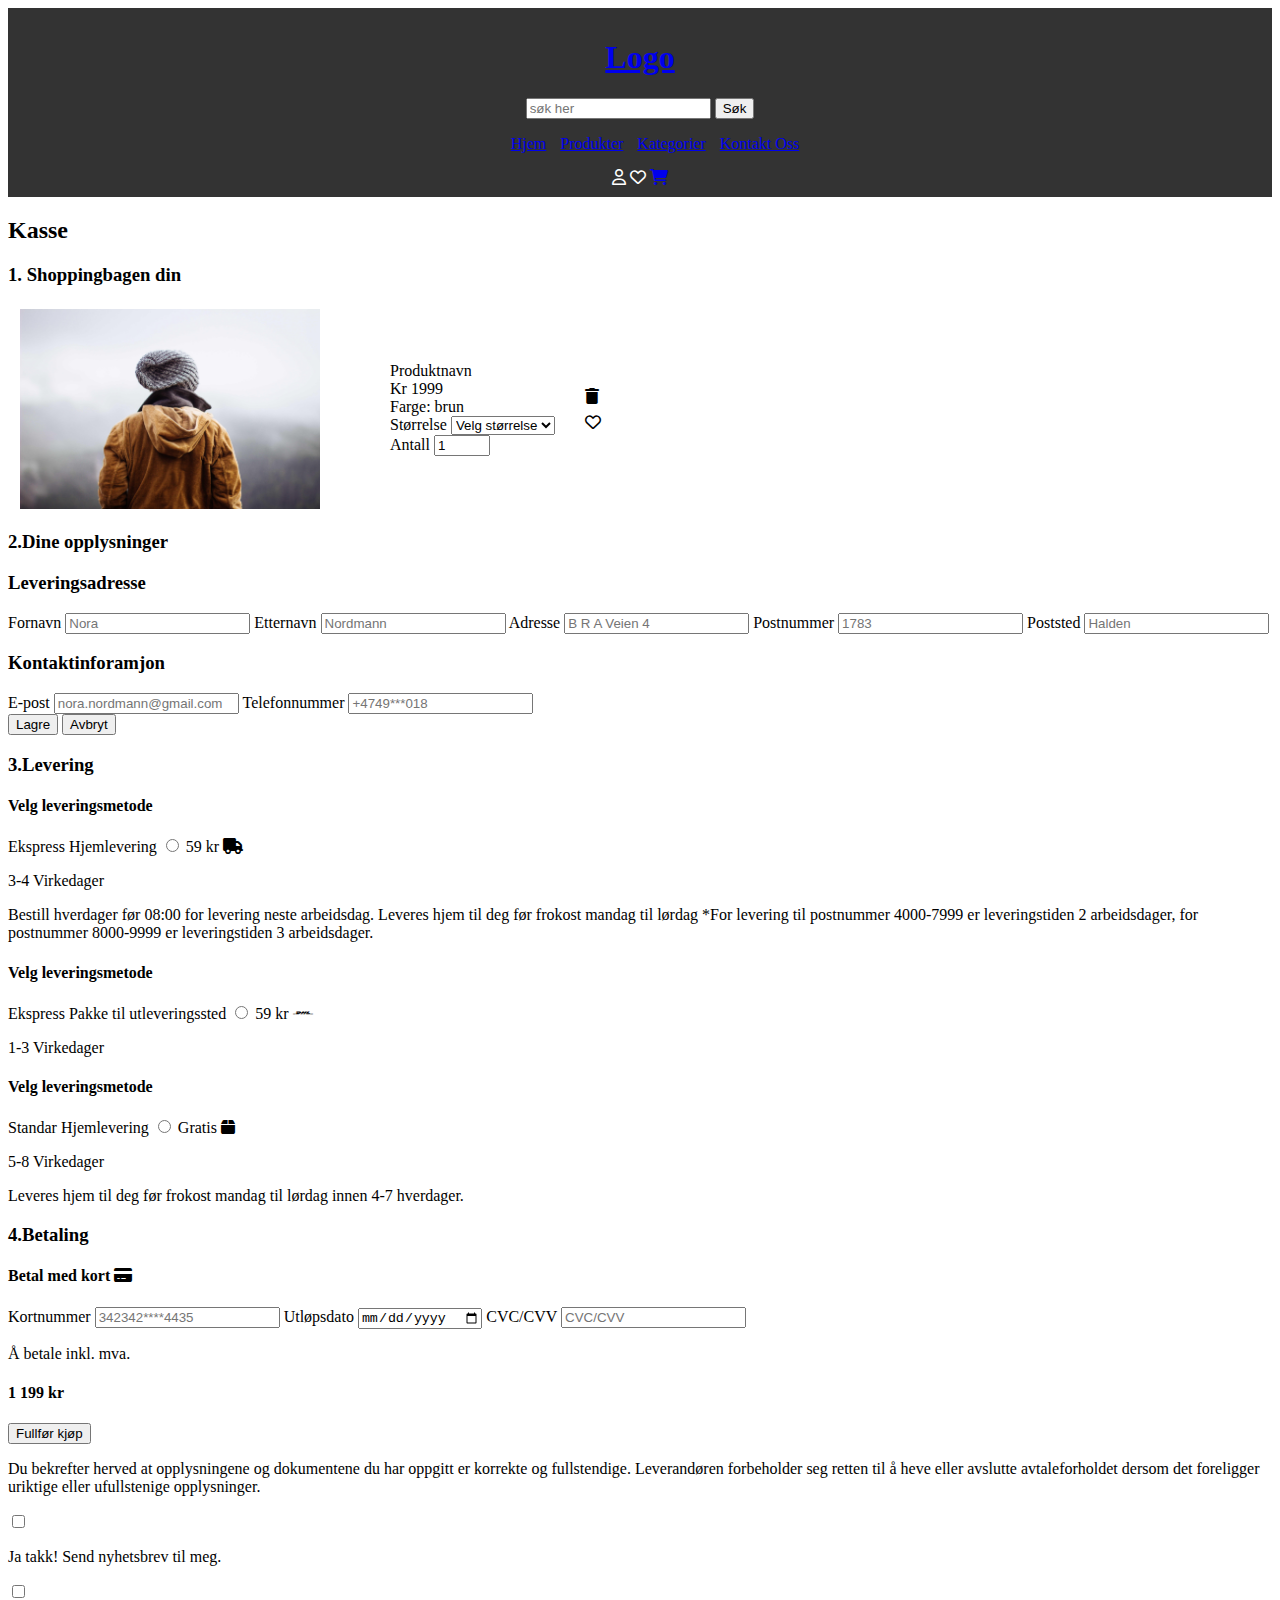
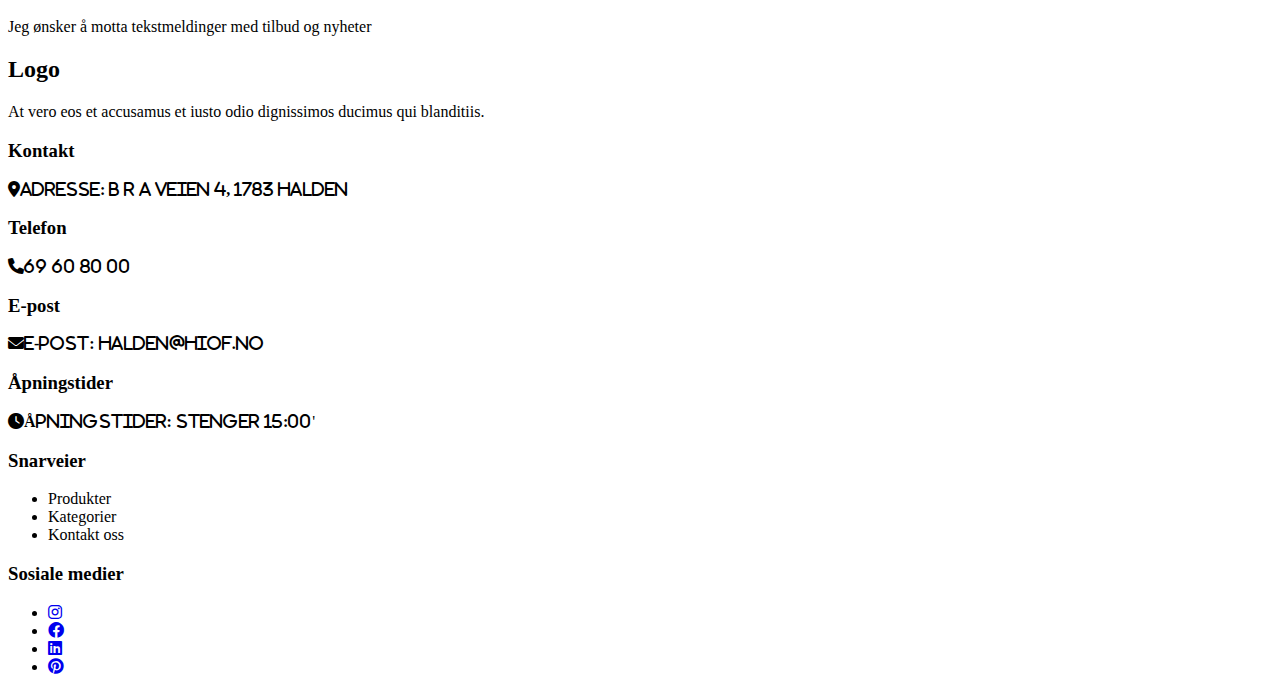
==== Prosjekteksamen Web H24/checkout.html @ cebbfd54 "Validert" ====
<!DOCTYPE html>
<html lang="nb">
    <head>
        <meta charset="UTF-8">
        <meta name="viewport" content="width=device-width, initial-scale=1.0">
        <link rel="stylesheet" href="https://cdnjs.cloudflare.com/ajax/libs/font-awesome/6.0.0-beta3/css/all.min.css">
        <link rel="stylesheet" href="css/style.css">
        <title>Kasseside</title>
    </head>
    <body>
        <header id="global-header">
            <a href="index.html"><h1>Logo</h1></a>
            <input type="search" placeholder="søk her" id="search">
            <input type="submit" value="Søk">
            <nav>
                <ul>
                    <li><a href="index.html">Hjem</a></li>
                    <li><a href="index.html#pop-prod">Produkter</a></li> 
                    <li><a href="index.html#pop-prod">Kategorier</a></li>
                    <li><a href="#footer-area">Kontakt Oss</a>
                </ul>
            </nav>
            <i class="fa-regular fa-user"></i>
            <i class="fa-regular fa-heart"></i>
            <a href="checkout.html"><i class="fa-solid fa-cart-shopping"></i></a>
        </header>
        <main>
                <h2>Kasse</h2>
                
                <section id="shopb">
                    <h3>1. Shoppingbagen din</h3>
                    <table id="kasse-tab">
                        <tr class="flex-row">
                            <td><img src="bilder/Produktside/Produkt.jpg" alt="Bildet av en person som står ute med jakke og lue"></td>
                            <td>
                                <ul>
                                    <li>Produktnavn</li>
                                    <li>Kr 1999</li>
                                    <li>Farge: brun</li>
                                    <li>
                                        <label for="size">Størrelse</label>
                                        <select name="size" id="size" required>
                                            <option value="" disabled selected>Velg størrelse</option>
                                            <option value="small">Small</option>
                                            <option value="medium">Medium</option>
                                            <option value="large">Large</option>
                                        </select>
                                    </li>
                                    <li>
                                        <label for="quantity">Antall</label>
                                        <input type="number" id="quantity" min="1" max="10" value="1">
                                    </li>
                                </ul>
                            <td>
                                <i class="fa-solid fa-trash"></i>
                                <i class="fa-regular fa-heart"></i>
                            </td>
                        </tr>
                    </table>
                </section>

                <section id="personopp">
                    <h3>2.Dine opplysninger</h3>
                    <form onsubmit="handleSubmit(event)">
                            <article>
                                <h3>Leveringsadresse</h3>
                                    <label for="fname">Fornavn</label>
                                        <input type="text" placeholder="Nora" id="fname" name="fname" required>

                                    <label for="lname">Etternavn</label>
                                        <input type="text" placeholder="Nordmann" id="lname" name="lname" required>

                                    <label for="Adresse">Adresse</label>
                                        <input type="text" placeholder="B R A Veien 4" id="Adresse" name="Adresse" required>

                                    <label for="postnummer">Postnummer</label>
                                        <input type="number" placeholder="1783" id="postnummer" name="postnummer" min="1" required>

                                    <label for="poststed">Poststed</label>
                                        <input type="text" placeholder="Halden" id="poststed" name="poststed" required>
                            </article>

                            <article>
                                    <h3>Kontaktinforamjon</h3>
                                    <label for="email">E-post</label>
                                        <input type="email" placeholder="nora.nordmann@gmail.com" id="email" name="email" required>
                                    <label for="tlf">Telefonnummer</label>
                                        <input type="tel" placeholder="+4749***018" id="tlf" name="tlf" required>
                            </article>
                                <button type="submit">Lagre</button>
                                <button type="reset">Avbryt</button>
                    </form>
                </section>


                <section id="levering">
                <form onsubmit="handleSubmit(event)">
                            <h3>3.Levering</h3>
                            <article>
                                <h4>Velg leveringsmetode</h4>
                                <label for="transport1">Ekspress Hjemlevering</label>
                                    <input type="radio" id="transport1" name="transport" value="valg1" required> 59 kr <i class="fa-solid fa-truck"></i>
                                    <p>3-4 Virkedager</p>
                                    <p>Bestill hverdager før 08:00 for levering neste arbeidsdag. Leveres hjem til deg før frokost mandag til lørdag
                                        *For levering til postnummer 4000-7999 er leveringstiden 2 arbeidsdager, 
                                        for postnummer 8000-9999 er leveringstiden 3 arbeidsdager.
                                    </p>
                            </article>

                            <article>
                                <h4>Velg leveringsmetode</h4>
                                <label for="transport2">Ekspress Pakke til utleveringssted</label>
                                    <input type="radio" id="transport2" name="transport" value="valg2" required> 59 kr <i class="fa-brands fa-dhl"></i>
                                    <p>1-3 Virkedager</p>
                            </article>

                             <article>
                                <h4>Velg leveringsmetode</h4>
                                <label for="transport3">Standar Hjemlevering</label>
                                    <input type="radio" id="transport3" name="transport" value="valg3" required> Gratis <i class="fa-solid fa-box"></i>
                                    <p>5-8 Virkedager</p>
                                    <p>Leveres hjem til deg før frokost mandag til lørdag innen 4-7 hverdager.</p>
                             </article>
                </form>
                </section>

                <section id="betaling">
                <form onsubmit="handleSubmit(event)">
                        <h3>4.Betaling</h3>
                    <article>
                        <h4>Betal med kort <i class="fa-solid fa-credit-card"></i></h4>
                        
                                <label for="kortnummer">Kortnummer</label>
                                    <input type="number" placeholder="342342****4435" id="kortnummer" name="kortnummer" min="1" required>

                                <label for="utlopsdato">Utløpsdato</label>
                                    <input type="date" id="utlopsdato" name="utlopsdato" required >

                                <label for="cvv">CVC/CVV</label>
                                    <input type="number" placeholder="CVC/CVV" id="cvv" name="cvv" required>
                    </article>
                    <p>Å betale inkl. mva.</p>
                    <h4>1 199 kr</h4>
                    <button type="submit" value="Send">Fullfør kjøp</button>
                        <p>Du bekrefter herved at opplysningene og dokumentene du har oppgitt er korrekte og fullstendige.
                            Leverandøren forbeholder seg retten til å heve eller avslutte avtaleforholdet dersom det foreligger
                            uriktige eller ufullstenige opplysninger.
                        </p>
                        <label for="boks"></label>
                            <input type="checkbox" id="boks" name="boks"> <p>Ja takk! Send nyhetsbrev til meg.</p>
                            
                        <label for="boks2"></label>
                          <input type="checkbox" id="boks2" name="boks2"> <p>Jeg ønsker å motta tekstmeldinger med tilbud og nyheter</p>
                </form>
                </section>
        </main>
    <footer id="footer-area">
        <section>
            <h2>Logo</h2>
            <p>At vero eos et accusamus et iusto odio dignissimos ducimus qui blanditiis.</p> 
        </section>
        <section>
            <h3>Kontakt</h3>
            <i class="fa-solid fa-location-dot">Adresse: B R A Veien 4, 1783 Halden</i>
            <h3>Telefon</h3>
            <i class="fa-solid fa-phone">69 60 80 00</i>
            <h3>E-post</h3>
            <i class="fa-solid fa-envelope">E-post: halden@hiof.no</i>
            <h3>Åpningstider</h3>
            <i class="fa-solid fa-clock">Åpningstider: Stenger 15:00</i>'
        </section>
        <section>
            <h3>Snarveier</h3>
             <ul>
                <li>Produkter</li>
                <li>Kategorier</li>
                <li>Kontakt oss</li>
            </ul>
        </section>
        <section>
            <h3>Sosiale medier</h3>
             <ul>
                <li><a href="https://www.instagram.com/"><i class="fa-brands fa-instagram"></i></a></li>
                <li><a href="https://www.facebook.com/"><i class="fa-brands fa-facebook"></i></a></li>
                <li><a href="https://www.lindkedin.com/"><i class="fa-brands fa-linkedin"></i></a></li>
                <li><a href="https://www.pininterest.com/"><i class="fa-brands fa-pinterest"></i></a></li>
             </ul>
        </section>
    </footer>
    <script>
        function handleSubmit(event) {
            event.preventDefault(); // Forhindre standard innsending av skjemaet
            location.reload(); // Refresh siden
        // Brukte Ki for å få hjelp til å lage en funksjon i JS som refreshet siden etter submit.
        // Fikk også koden for <form onsubmit="handleSubmit(event)"> fra Ki.
        // prompt1 "Jeg ønsker at knappen bare refresher siden og ikke noe annet. Svar kun med tekst (ikke kode)"
        // prompt2 "Kunne du vist denne javascripten og ikke noe annet"
        }
    </script>
</body>
</html>
---- Prosjekteksamen Web H24/css/style.css ----
/* Header */

#global-header{
    background-color: #333;
    color: white;
    padding: 10px;
    text-align: center;
    margin-bottom: 20px;

}
#global-header li{
    display: inline;
    margin-right: 10px;
}







/* Seksjon 1 Hovedside */
#banner img{
    width: 50%;
    height: 50%;

}


/* Seksjon 2 Hovedside */
#pop-prod img{
    width: 15%;
    height: 15%;
}



/* Seksjon 3 Hovedside */
#pop-kat img{
    width: 15%;
    height: 15%;
}


/* Seksjon 4 Hovedside */
#anmeld img{
    width: 5%;
    height: 5%;

}




.rating{
    list-style: none;
    padding: 0;
    display: flex;
}
.rating li{
    margin-right: 5px;
}




/* Produktside */

/* Brødsmulesti */
#breadcrumbs ul{
    list-style: none;
    padding: 0;
    display: flex;
}
#breadcrumbs li{
    margin-right: 5px;
}


/* Seksjon 1 produktside */
#produkt-info img{
    width: 15%;
    height: 15%;
}
#produkt-info #mainimg {
    width: 25%;
    height: 25%;
}


/* Seksjon 2 produktside */
#lignende-prod img{
    width: 15%;
    height: 15%;
}




/* Checkoutside */
img{
    width: 15%;
    height: 15%;
}


/* Kasse tabell */
#kassse-tab {
    border-collapse: collapse;
    width: 100%;
    border: none;
}
#kasse-tab td li{
    list-style: none;
}
#kasse-tab img{
    width: 300px;
    height: 200px;
}
.flex-row{
    display: flex;
    align-items: center;
}
.flex-row td{
    margin-right: 10px;
    display: flex;
    flex-wrap: wrap;
    flex-direction: column;
    padding: 2px 10px 2px 10px;
    gap: 10px;
}
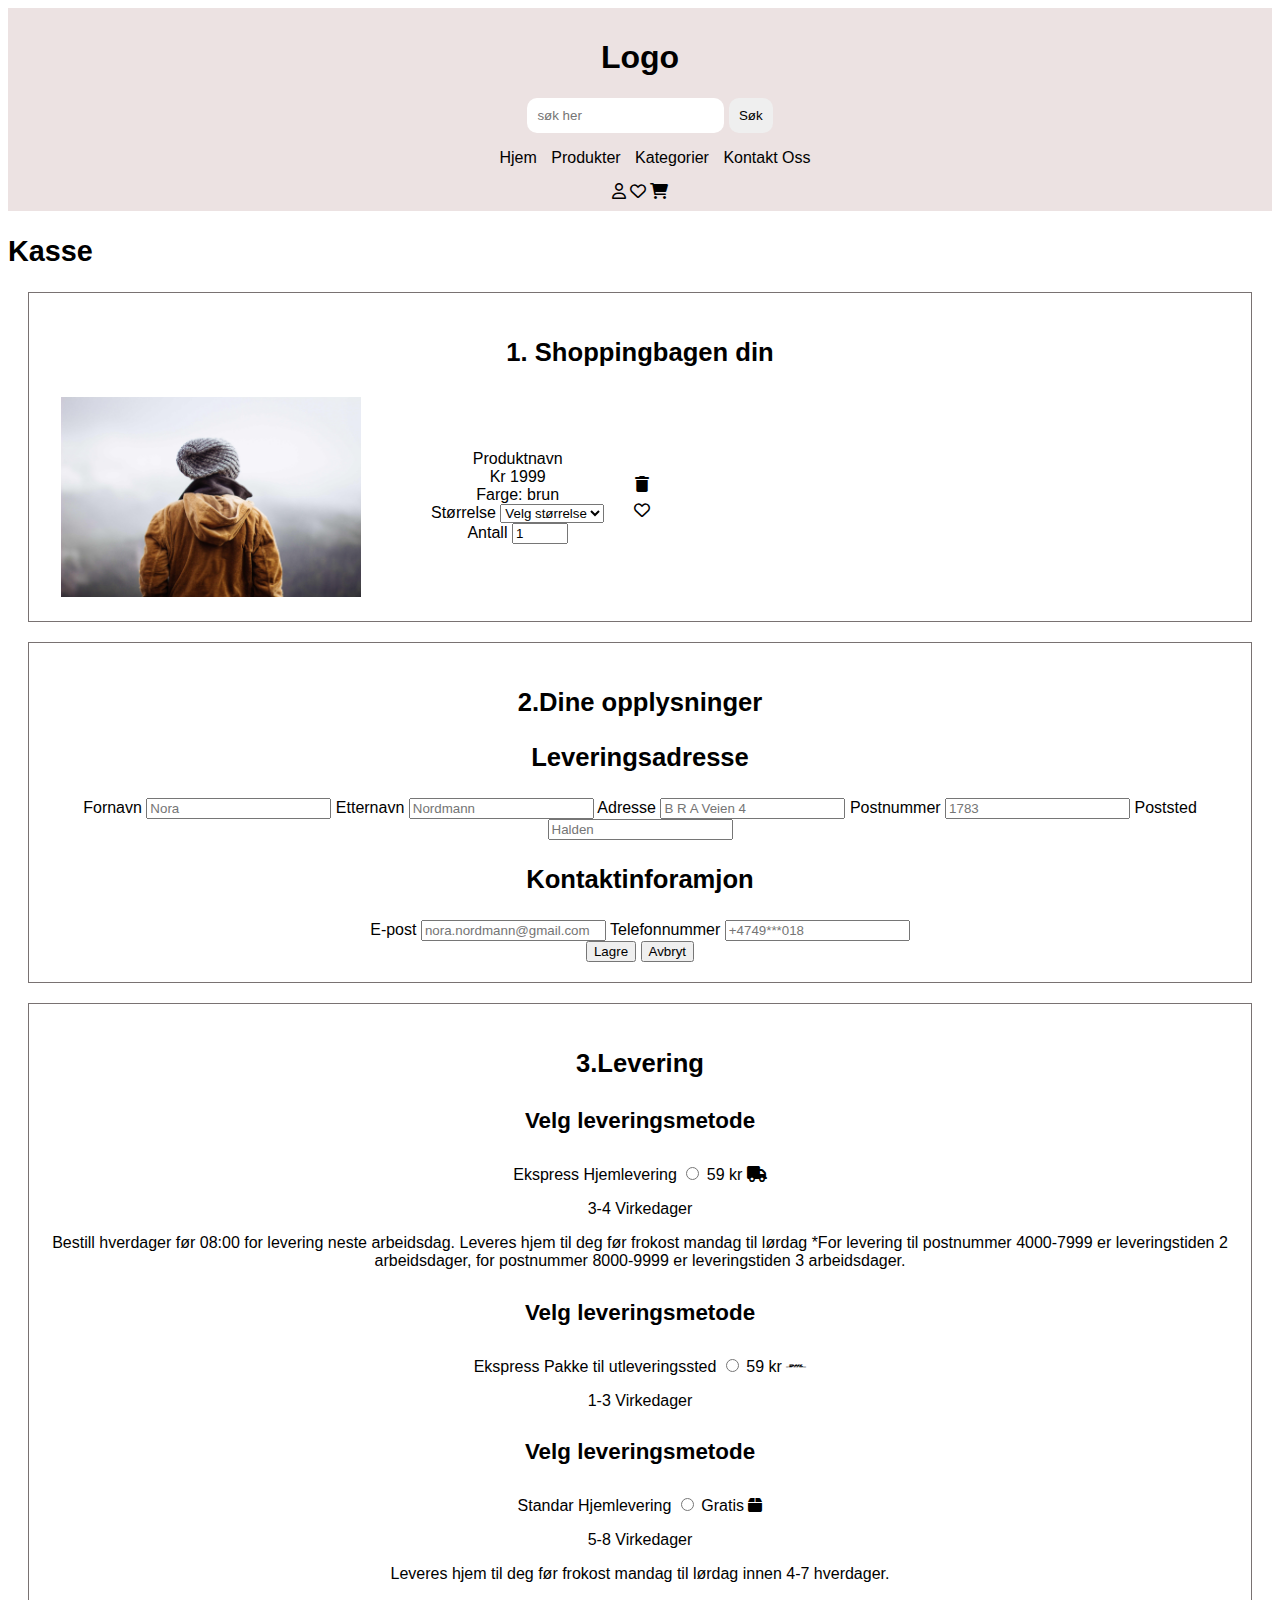
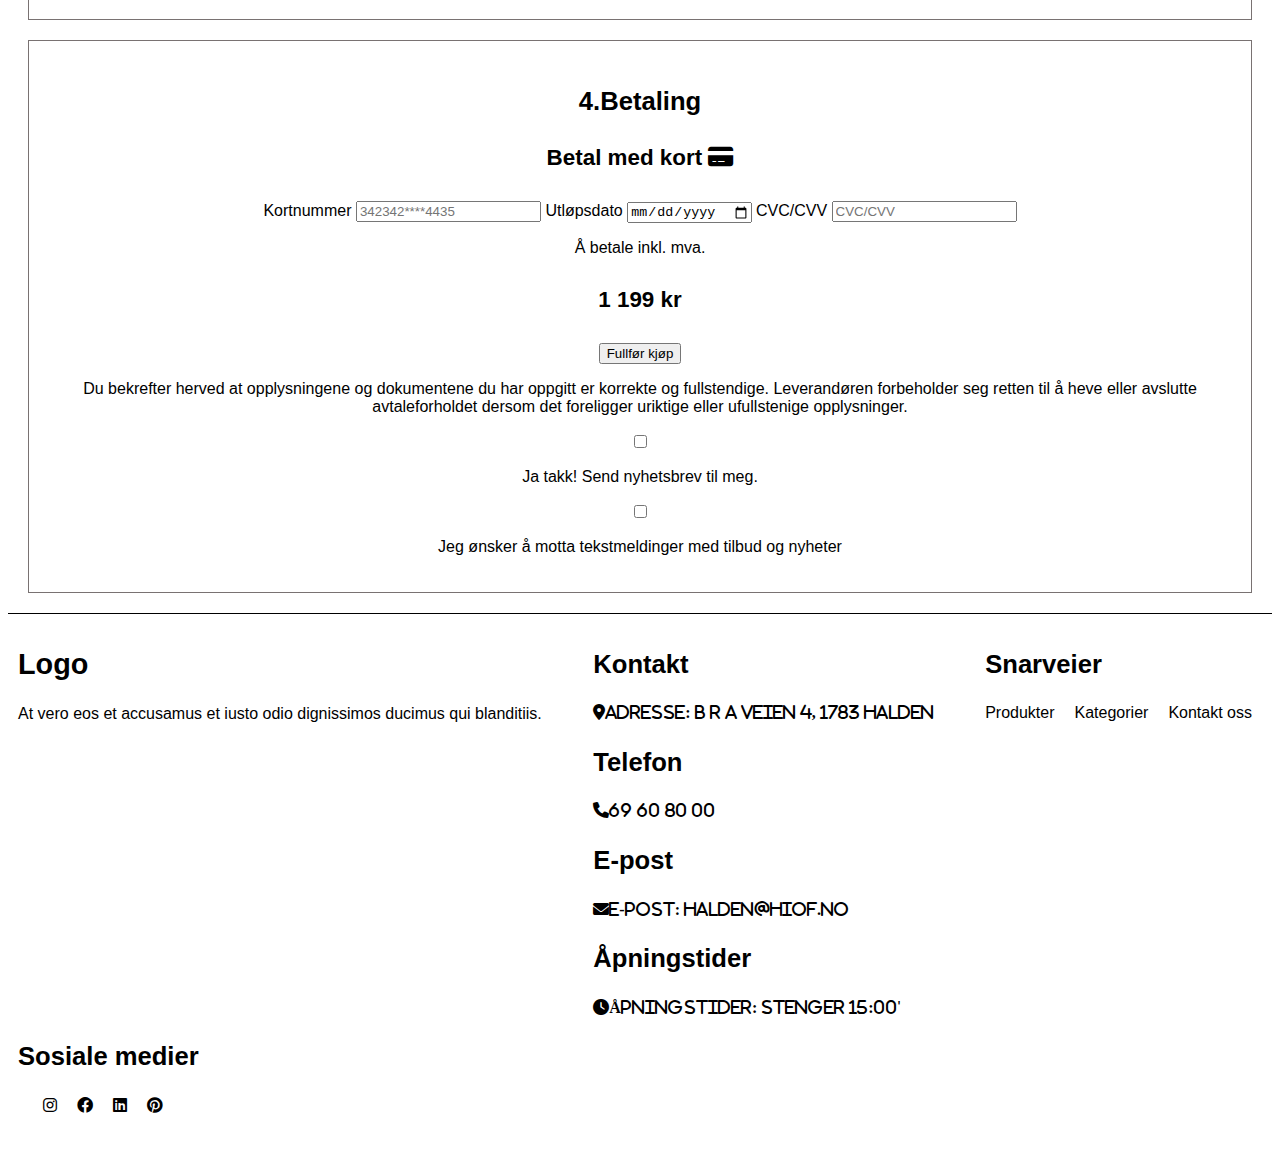
==== commit e0297e83: "CSS 1" ====
--- a/Prosjekteksamen Web H24/checkout.html
+++ b/Prosjekteksamen Web H24/checkout.html
@@ -31,7 +31,8 @@
                     <h3>1. Shoppingbagen din</h3>
                     <table id="kasse-tab">
                         <tr class="flex-row">
-                            <td><img src="bilder/Produktside/Produkt.jpg" alt="Bildet av en person som står ute med jakke og lue"></td>
+                            <td><img src="bilder/Produkt_side/Produkt.jpg" alt="Bildet av en person som står ute med jakke og lue"></td>
+                            <!-- Bildet fra https://fastly.picsum.photos/id/669/4869/3456.jpg?hmac=g-4rQWsPdHoLi5g6ahHlvjKubSQzR-D9m7-WtblbmyM -->
                             <td>
                                 <ul>
                                     <li>Produktnavn</li>
@@ -154,7 +155,7 @@
                 </form>
                 </section>
         </main>
-    <footer id="footer-area">
+    <footer id="global-footer">
         <section>
             <h2>Logo</h2>
             <p>At vero eos et accusamus et iusto odio dignissimos ducimus qui blanditiis.</p> 
--- a/Prosjekteksamen Web H24/css/style.css
+++ b/Prosjekteksamen Web H24/css/style.css
@@ -1,25 +1,180 @@
+
+*{
+    box-sizing: border-box;
+}
+
+
+h1{
+    font-size: 2rem;
+ }
+h2{
+    font-size: 1.8rem;
+    font-weight: bolder;
+ }
+h3{
+    font-size:1.6rem;
+ }
+h4{
+    font-size:1.4rem;
+ }
+p, a{font-size:1rem;}
+
+h2, h3, h4{
+    color: #000000;
+    font-family: Arial, Helvetica, sans-serif;
+}
+
+
 /* Header */
 
 #global-header{
-    background-color: #333;
-    color: white;
+    background-color: #ece2e2;
+    color: #fff;
     padding: 10px;
     text-align: center;
     margin-bottom: 20px;
-
+    font-family: Arial, Helvetica, sans-serif;
+
+}
+#global-header input{
+    padding: 10px;
+    border: none;
+    cursor: pointer;
+    border-radius: 10px;
+    position: relative;
+    display: inline-block;
+    left: 10px;
+}
+#global-header button{
+    padding: 10px;
+    border: none;
+    cursor: pointer;
+    border-radius: 0 10px 10px 0;
+    position: absolute;
+    background-color: #fff;
+
+}
+
+#global-header a{
+    color: #000000;
+    text-decoration: none;
+    
+}
+#global-header a:hover{
+    color: #000000;
+    text-decoration: underline;
+
+}
+#global-header i{
+    color: #000000
 }
 #global-header li{
     display: inline;
     margin-right: 10px;
 }
 
-
-
-
-
+/*  Footer */
+
+
+#global-footer{
+    background-color: #fff;
+    border-top: #000000 1px solid;
+    color: rgb(0, 0, 0);
+    padding: 10px;
+    margin-bottom: 20px;
+    font-family: Arial, Helvetica, sans-serif;
+    display: flex;
+    flex-wrap: wrap;
+    justify-content:space-between;
+    max-width: 100%;
+}
+#footerhead{
+    width: 100%;
+}
+#global-footer ul{
+    gap: 10px;
+    display: flex;
+    flex-wrap: wrap;
+    justify-content: center;
+
+}
+
+
+/* #global-footer i{
+    font-family: Arial, Helvetica, sans-serif;
+} */
+#global-footer a{
+    color: #000000;
+    text-decoration: none;
+    
+}
+#global-footer a:hover{
+    color: #000000;
+    text-decoration: underline;
+
+}
+#global-footer ul{
+    list-style: none;
+    padding: 0;
+}
+#global-footer li{
+    display: inline;
+    margin-right: 10px;
+}
+
+
+
+/* Div på hovedinnhold i index */
+
+/* #container-index{
+    display: grid;
+    grid-template-columns: 1fr 1fr 1fr;
+    grid-template-rows: 1fr 2fr 1fr;
+    gap: 10px;
+    grid-template-areas:
+    "banner banner banner"
+    "pop-prod pop-kat anmeld"
+    "footer footer footer";
+    margin: 20px;
+} */
+
+/* main{
+    display: flex;
+    flex-wrap: wrap;
+    flex-direction: column;
+    justify-content: center;
+    align-items: center;
+
+} */
+main section{
+    margin: 20px;
+    padding: 20px;
+    border: 1px solid #797272;
+    align-items:center;
+    text-align: center;
+    font-family: Arial, Helvetica, sans-serif;
+}
 
 
 /* Seksjon 1 Hovedside */
+
+#banner{
+    background-color: #9e9090;
+}
+#banner a{
+    color: #000000;
+    text-decoration: none;
+    background-color: #ffffff;
+    padding: 10px;
+    border-radius: 10px;  
+    margin-top: 20px;
+    font-weight: bold;
+
+}
+#banner a:hover{
+    color: #ffffff;
+    background-color: #000000;
+}
 #banner img{
     width: 50%;
     height: 50%;
@@ -27,26 +182,130 @@
 }
 
 
+
+
 /* Seksjon 2 Hovedside */
+
+#pop-prod{
+    display: flex;
+    flex-wrap: wrap;
+    justify-content: center;
+    gap: 10px;
+}
+
+#pop-prod .prod-card{
+    margin-top: 10px;
+}
+
 #pop-prod img{
     width: 15%;
     height: 15%;
 }
-
-
+#pop-prod a{
+    color: #000000;
+    text-decoration: none;
+    background-color: #ffffff;
+    padding: 0.5rem;
+    border-radius: 10px;  
+    margin-top: 20px;
+    font-weight: bold;
+    border: #000000 1px solid;
+    
+}
+#pop-prod a:hover{
+    color: #ffffff;
+    background-color: #000000;
+}
 
 /* Seksjon 3 Hovedside */
+
+#pop-kat h5{
+    width: 100%;
+    font-size: 1.2rem;
+}
+
 #pop-kat img{
-    width: 15%;
-    height: 15%;
-}
+    width: 100%;
+    height: 100%;
+    max-width: 400px;
+    max-height: 400px;
+    border: #000000 1px solid;
+    border-radius: 10px;
+}
+#pop-kat{
+    display: flex;
+    flex-wrap: wrap;
+    justify-content: center;
+    gap: 10px;
+    width: 100%;
+    height: auto;
+}
+
+.pop-kat-pic{
+    position: relative;
+    display: inline-block;
+}
+.pop-kat-pic h4{
+    position: absolute;
+    color: #fff;
+    border-radius: 5px;
+    top:-34px;
+    left: 0;
+    width: 100%;
+    height: 100%;
+    display: flex;
+    flex-wrap: wrap;
+    justify-content: center;
+    align-items: center;
+    text-align: center;
+}
+
+
+
 
 
 /* Seksjon 4 Hovedside */
+#anmeld{
+    display: flex;
+    flex-wrap: wrap;
+    justify-content: center;
+    gap: 10px;
+    width: 100%;
+}
+#anmeld h2{
+    width: 100%;
+    text-align: left;
+}
+
+.review-card{
+    display: flex;
+    flex-wrap: wrap;
+    justify-content: center;
+    border: #000000 1px solid;
+    border-radius: 10px;
+    max-width: 400px;
+    max-height: 350px;
+    min-width: 400x;
+    min-height: 350px;
+    gap: 1rem;
+    margin: 10px;
+    padding: 10px;
+}
+
 #anmeld img{
-    width: 5%;
-    height: 5%;
-
+    min-width: 50px;
+    max-width: 150px;
+    max-height: 150px;
+    min-height: 75px;
+    height: 75px;
+    border-radius: 50%;
+}
+#anmeld ul{
+    list-style: none;
+    padding: 0;
+    display: flex;
+    flex-wrap: wrap;
+    justify-content: center;
 }
 
 
@@ -55,7 +314,6 @@
 .rating{
     list-style: none;
     padding: 0;
-    display: flex;
 }
 .rating li{
     margin-right: 5px;
@@ -70,7 +328,7 @@
 #breadcrumbs ul{
     list-style: none;
     padding: 0;
-    display: flex;
+
 }
 #breadcrumbs li{
     margin-right: 5px;
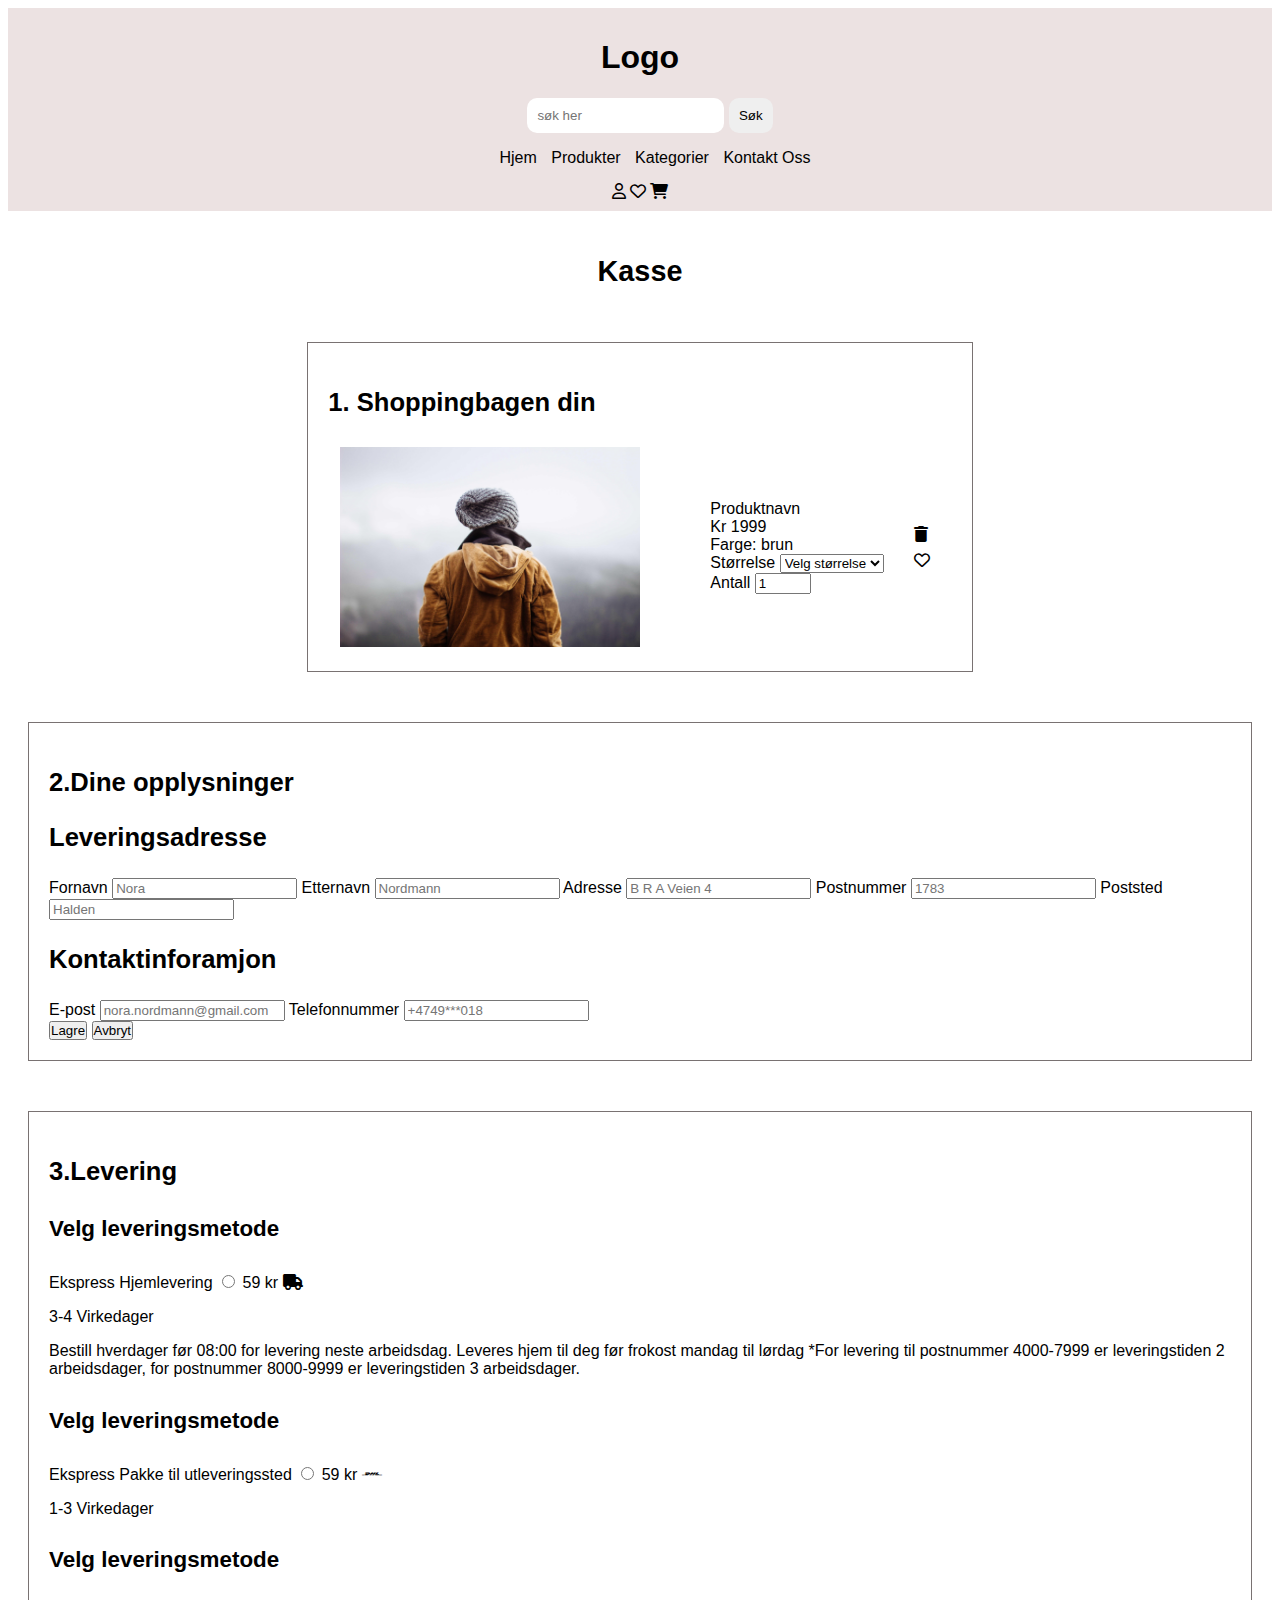
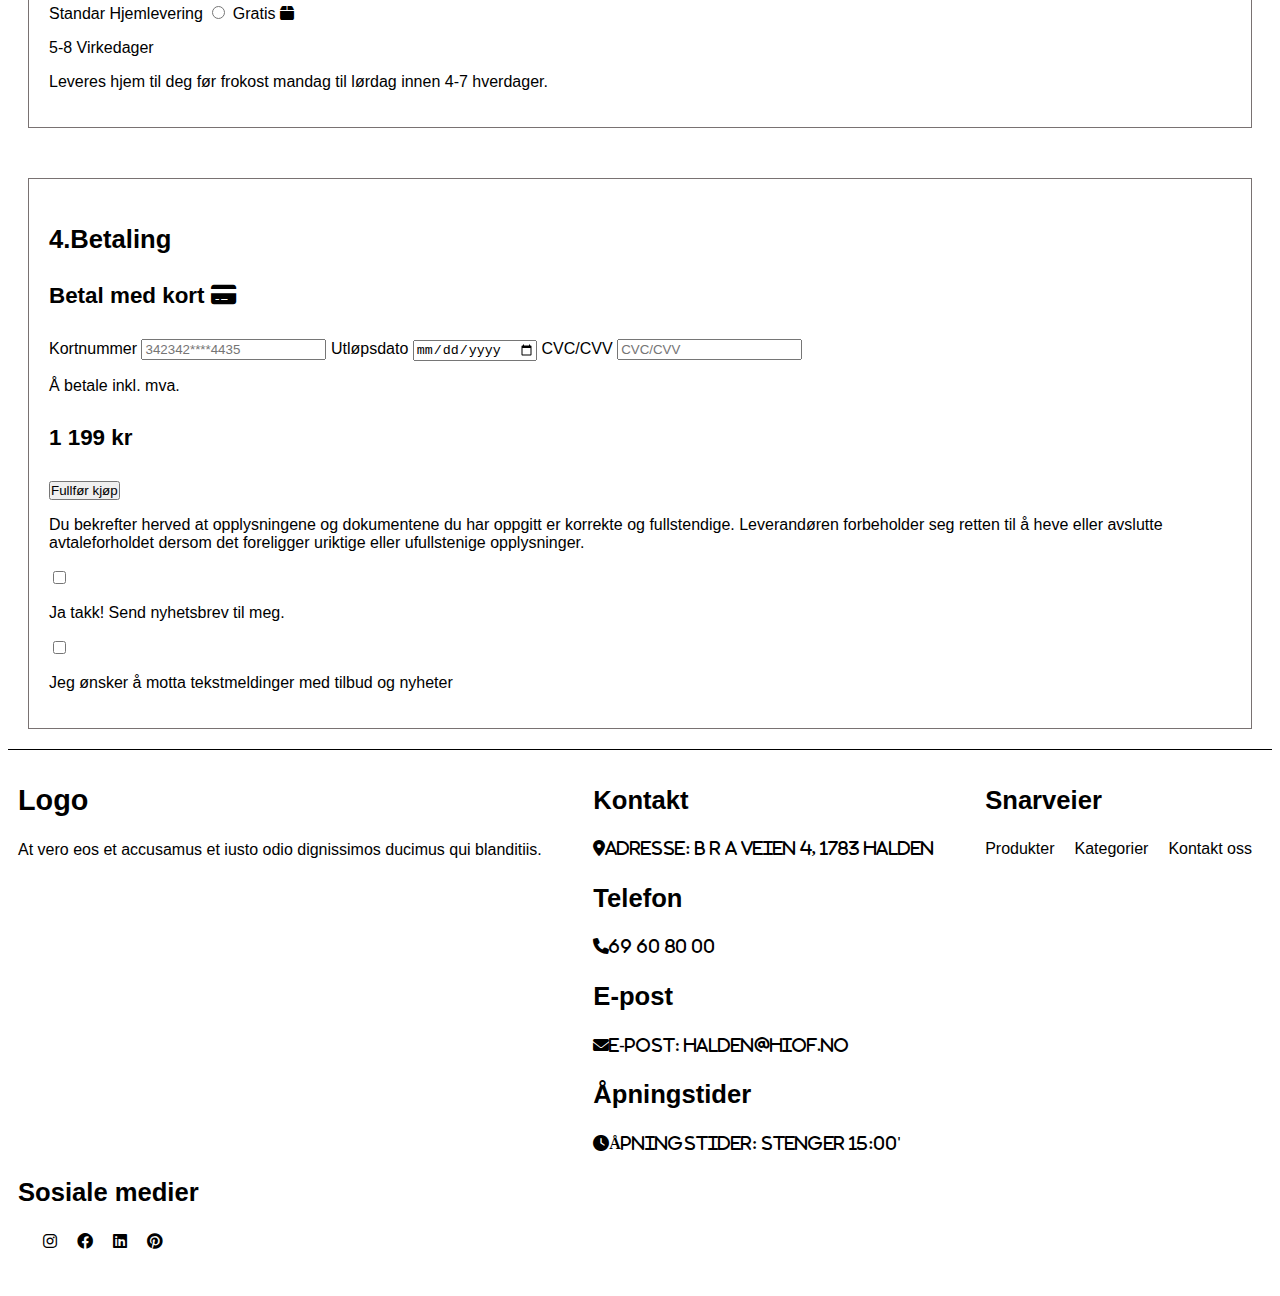
==== commit de636ac4: "Mini-hood 1" ====
--- a/Prosjekteksamen Web H24/checkout.html
+++ b/Prosjekteksamen Web H24/checkout.html
@@ -17,14 +17,14 @@
                     <li><a href="index.html">Hjem</a></li>
                     <li><a href="index.html#pop-prod">Produkter</a></li> 
                     <li><a href="index.html#pop-prod">Kategorier</a></li>
-                    <li><a href="#footer-area">Kontakt Oss</a>
+                    <li><a href="#global-footer">Kontakt Oss</a>
                 </ul>
             </nav>
             <i class="fa-regular fa-user"></i>
             <i class="fa-regular fa-heart"></i>
             <a href="checkout.html"><i class="fa-solid fa-cart-shopping"></i></a>
         </header>
-        <main>
+        <main id="main-checkout">
                 <h2>Kasse</h2>
                 
                 <section id="shopb">
--- a/Prosjekteksamen Web H24/css/style.css
+++ b/Prosjekteksamen Web H24/css/style.css
@@ -126,17 +126,9 @@
 
 /* Div på hovedinnhold i index */
 
-/* #container-index{
-    display: grid;
-    grid-template-columns: 1fr 1fr 1fr;
-    grid-template-rows: 1fr 2fr 1fr;
-    gap: 10px;
-    grid-template-areas:
-    "banner banner banner"
-    "pop-prod pop-kat anmeld"
-    "footer footer footer";
-    margin: 20px;
-} */
+#container-index{
+    text-align: center;
+} 
 
 /* main{
     display: flex;
@@ -151,8 +143,11 @@
     padding: 20px;
     border: 1px solid #797272;
     align-items:center;
-    text-align: center;
     font-family: Arial, Helvetica, sans-serif;
+}
+main section button{
+    padding: 0px;
+    margin: 0px;
 }
 
 
@@ -189,8 +184,55 @@
 #pop-prod{
     display: flex;
     flex-wrap: wrap;
-    justify-content: center;
-    gap: 10px;
+    justify-content: space-between;
+    gap: 1rem;
+}
+
+/* <div> for å samle innholdet */
+#centercont{
+    display: flex;
+    flex-wrap: wrap;
+    justify-content: space-evenly;
+    width: 100%;
+}
+#centercont h2{
+    width: 100%;
+    text-align: center;
+}
+#centercont p{
+    width: 100%;
+    text-align: center;
+}
+
+.prod-card{
+    border-radius: 10px;
+    max-width: 300px;
+    min-width: 200px;
+    display: flex;
+    flex-wrap: wrap;
+    justify-content: space-between;
+}
+.rating{
+    list-style: none;
+    padding: 0;
+    font-weight: 500;
+}
+.prod-card ul{
+    list-style: none;
+    display: flex;
+    flex-wrap: wrap;
+    font-weight: bold
+}
+.prod-card p{
+    width: 35%;
+    text-align: end;
+    align-self: center;
+}
+.prod-card img{
+    width: 100%;
+    max-width: 400px;
+text-align: center;    
+border-radius: 10px;
 }
 
 #pop-prod .prod-card{
@@ -198,8 +240,8 @@
 }
 
 #pop-prod img{
-    width: 15%;
-    height: 15%;
+    width: 100%;
+    max-width: 400px;
 }
 #pop-prod a{
     color: #000000;
@@ -280,15 +322,10 @@
 .review-card{
     display: flex;
     flex-wrap: wrap;
-    justify-content: center;
+    justify-content: left;
     border: #000000 1px solid;
     border-radius: 10px;
-    max-width: 400px;
-    max-height: 350px;
-    min-width: 400x;
-    min-height: 350px;
-    gap: 1rem;
-    margin: 10px;
+    max-width: 300px;
     padding: 10px;
 }
 
@@ -298,6 +335,7 @@
     max-height: 150px;
     min-height: 75px;
     height: 75px;
+    width: 100%;
     border-radius: 50%;
 }
 #anmeld ul{
@@ -305,7 +343,7 @@
     padding: 0;
     display: flex;
     flex-wrap: wrap;
-    justify-content: center;
+    justify-content: space-between;
 }
 
 
@@ -326,6 +364,9 @@
 
 /* Brødsmulesti */
 #breadcrumbs ul{
+    display: flex;
+    flex-wrap: wrap;
+    justify-content: left;
     list-style: none;
     padding: 0;
 
@@ -336,15 +377,26 @@
 
 
 /* Seksjon 1 produktside */
+#produkt-info{
+    display: flex;
+    flex-wrap: wrap;
+    gap: 10px;
+    width: 100%;
+}
 #produkt-info img{
-    width: 15%;
-    height: 15%;
-}
-#produkt-info #mainimg {
     width: 25%;
     height: 25%;
 }
-
+#produkt-info #mainimg {
+    width: 35%;
+    height: 35%;
+}
+#picturegroup{
+    display: flex;
+    flex-wrap: wrap;
+    justify-content: left ;
+    gap: 10px;
+}
 
 /* Seksjon 2 produktside */
 #lignende-prod img{
@@ -356,6 +408,16 @@
 
 
 /* Checkoutside */
+#main-checkout{
+    display: flex;
+    flex-wrap: wrap;
+    justify-content: center;
+    gap: 10px;
+}
+#main-checkout h2{
+    width: 100%;
+    text-align: center;
+}
 img{
     width: 15%;
     height: 15%;
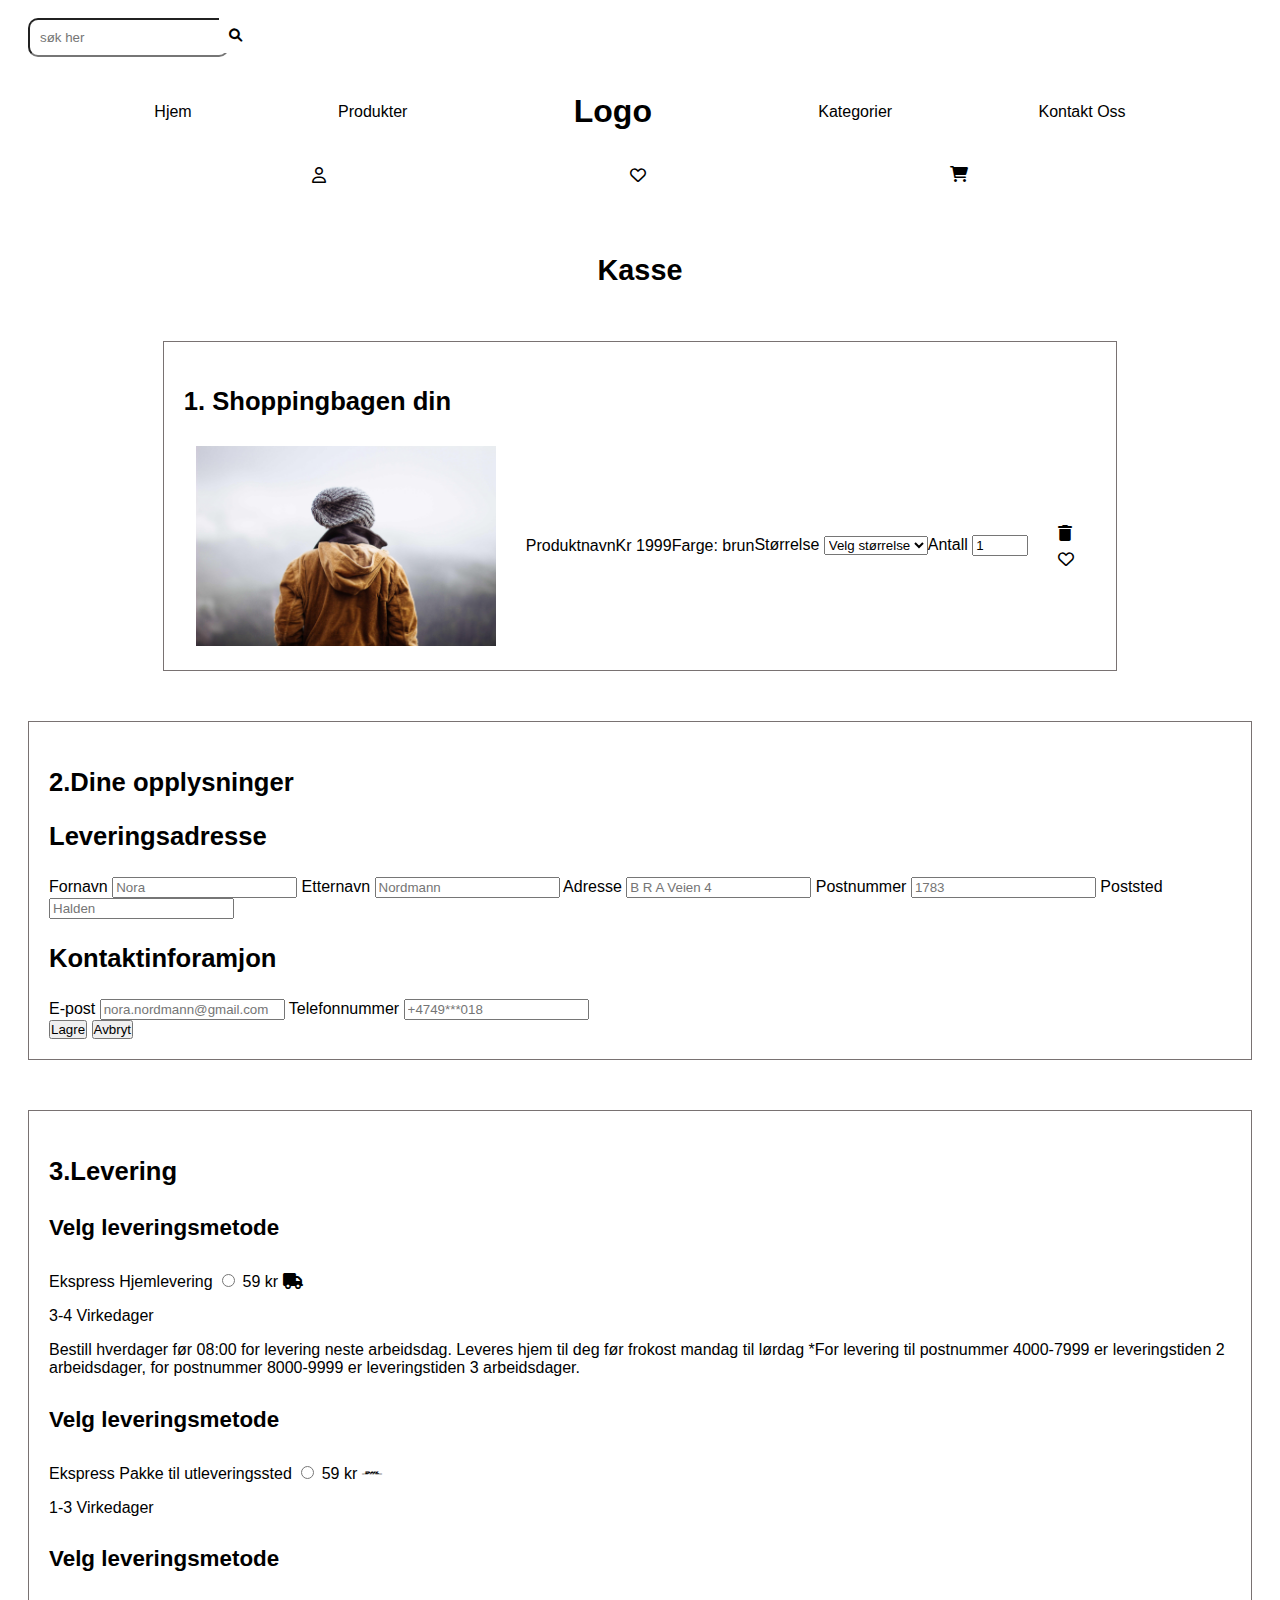
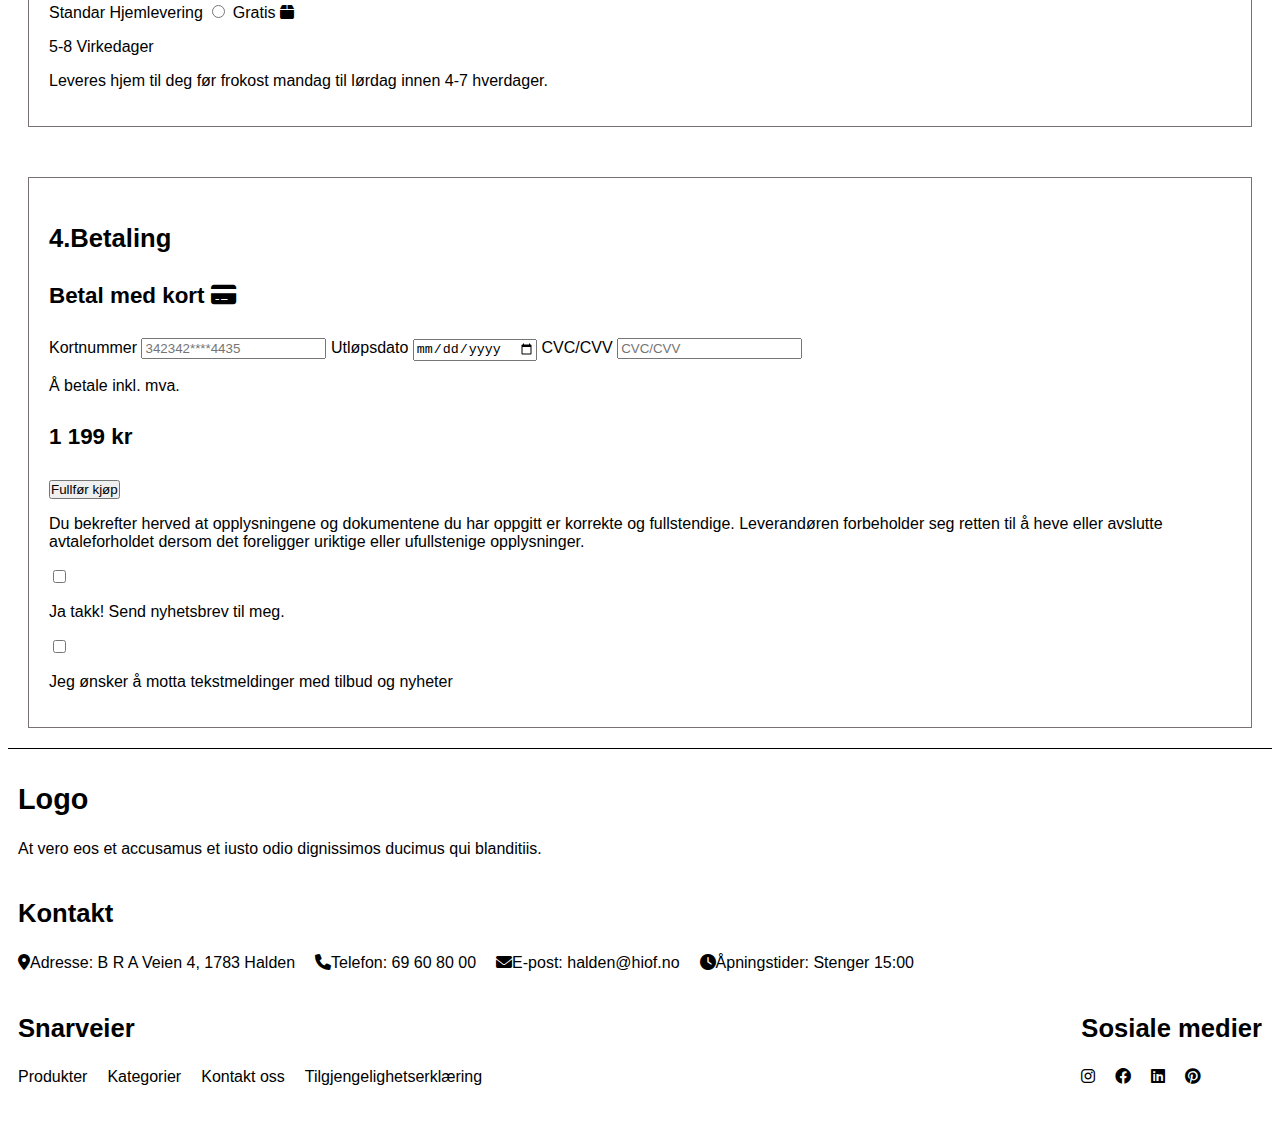
==== commit bb263ed9: "Endringer for tom s10" ====
--- a/Prosjekteksamen Web H24/checkout.html
+++ b/Prosjekteksamen Web H24/checkout.html
@@ -7,22 +7,32 @@
         <link rel="stylesheet" href="css/style.css">
         <title>Kasseside</title>
     </head>
+    <div id="grid-container">
+        <!-- Bruker div her for å gruppere og sentrere alt av innhold i sida-->
+        <!-- Spesielt da for å gjøre et skille mellom  -->
     <body>
         <header id="global-header">
-            <a href="index.html"><h1>Logo</h1></a>
-            <input type="search" placeholder="søk her" id="search">
-            <input type="submit" value="Søk">
+            <div id="searchbar">
+                <!-- Tar i bruk en div for å holde søkebaren bundet da den består av 2 deler  -->
+                <input type="search" placeholder="søk her" id="search">
+                <button type="submit"><i class="fa-solid fa-magnifying-glass"></i></button>
+            </div>
             <nav>
                 <ul>
                     <li><a href="index.html">Hjem</a></li>
-                    <li><a href="index.html#pop-prod">Produkter</a></li> 
-                    <li><a href="index.html#pop-prod">Kategorier</a></li>
-                    <li><a href="#global-footer">Kontakt Oss</a>
+                    <li><a href="#pop-prod">Produkter</a></li> 
+                    <li><a href="index.html"><h1 id="logo">Logo</h1></a></li>
+                    <li><a href="#pop-kat">Kategorier</a></li>
+                    <li><a href="#global-footer">Kontakt Oss</a></li>
                 </ul>
             </nav>
-            <i class="fa-regular fa-user"></i>
-            <i class="fa-regular fa-heart"></i>
-            <a href="checkout.html"><i class="fa-solid fa-cart-shopping"></i></a>
+            <nav>
+                <ul>
+                    <li><i class="fa-regular fa-user"></i></li>
+                    <li><i class="fa-regular fa-heart"></i></li>
+                    <li><a href="checkout.html"><i class="fa-solid fa-cart-shopping"></i></a></li>
+                </ul>
+            </nav>
         </header>
         <main id="main-checkout">
                 <h2>Kasse</h2>
@@ -155,39 +165,41 @@
                 </form>
                 </section>
         </main>
-    <footer id="global-footer">
-        <section>
-            <h2>Logo</h2>
-            <p>At vero eos et accusamus et iusto odio dignissimos ducimus qui blanditiis.</p> 
-        </section>
-        <section>
-            <h3>Kontakt</h3>
-            <i class="fa-solid fa-location-dot">Adresse: B R A Veien 4, 1783 Halden</i>
-            <h3>Telefon</h3>
-            <i class="fa-solid fa-phone">69 60 80 00</i>
-            <h3>E-post</h3>
-            <i class="fa-solid fa-envelope">E-post: halden@hiof.no</i>
-            <h3>Åpningstider</h3>
-            <i class="fa-solid fa-clock">Åpningstider: Stenger 15:00</i>'
-        </section>
-        <section>
-            <h3>Snarveier</h3>
-             <ul>
-                <li>Produkter</li>
-                <li>Kategorier</li>
-                <li>Kontakt oss</li>
-            </ul>
-        </section>
-        <section>
-            <h3>Sosiale medier</h3>
-             <ul>
-                <li><a href="https://www.instagram.com/"><i class="fa-brands fa-instagram"></i></a></li>
-                <li><a href="https://www.facebook.com/"><i class="fa-brands fa-facebook"></i></a></li>
-                <li><a href="https://www.lindkedin.com/"><i class="fa-brands fa-linkedin"></i></a></li>
-                <li><a href="https://www.pininterest.com/"><i class="fa-brands fa-pinterest"></i></a></li>
-             </ul>
-        </section>
-    </footer>
+        <footer id="global-footer">
+            <section id="footerhead">
+                    <h2>Logo</h2>
+                    <p>At vero eos et accusamus et iusto odio dignissimos ducimus qui blanditiis.</p> 
+            </section>
+            <section id="kontaktinfo">
+                    <h3>Kontakt</h3>
+                        <ul>
+                            <li><i class="fa-solid fa-location-dot"></i>Adresse: B R A Veien 4, 1783 Halden</li>
+                            <li><i class="fa-solid fa-phone"></i>Telefon: 69 60 80 00</li>
+                            <li><i class="fa-solid fa-envelope"></i>E-post: halden@hiof.no</li>
+                            <li><i class="fa-solid fa-clock"></i>Åpningstider: Stenger 15:00</li>  
+
+                        </ul>
+            </section>
+            <section id="snarvei-list">
+                    <h3>Snarveier</h3>
+                    <ul>
+                        <li><a href="#pop-prod">Produkter</a></li>
+                        <li><a href="#pop-kat">Kategorier</a></li>
+                        <li>Kontakt oss</li>
+                        <li><a href="#"> Tilgjengelighetserklæring</a></li>
+                    </ul>
+            </section>
+            <section>
+                    <h3>Sosiale medier</h3>
+                    <ul>
+                        <li><a href="https://www.instagram.com/"><i class="fa-brands fa-instagram"></i></a></li>
+                        <li><a href="https://www.facebook.com/"><i class="fa-brands fa-facebook"></i></a></li>
+                        <li><a href="https://www.lindkedin.com/"><i class="fa-brands fa-linkedin"></i></a></li>
+                        <li><a href="https://www.pininterest.com/"><i class="fa-brands fa-pinterest"></i></a></li>
+                    </ul>
+
+            </section>
+        </footer>
     <script>
         function handleSubmit(event) {
             event.preventDefault(); // Forhindre standard innsending av skjemaet
@@ -198,5 +210,6 @@
         // prompt2 "Kunne du vist denne javascripten og ikke noe annet"
         }
     </script>
+    </div>
 </body>
 </html>--- a/Prosjekteksamen Web H24/css/style.css
+++ b/Prosjekteksamen Web H24/css/style.css
@@ -4,8 +4,10 @@
 }
 
 
+
 h1{
     font-size: 2rem;
+    margin-right: 30px;
  }
 h2{
     font-size: 1.8rem;
@@ -24,25 +26,143 @@
     font-family: Arial, Helvetica, sans-serif;
 }
 
+/* Grid container */
+
+/* Mobile */
+@media screen and (max-width: 800px){
+    #grid-container{
+        display: grid;
+        grid-template-columns: 1fr;
+        grid-template-rows: auto, auto, auto, auto;
+    }
+    #global-header{
+        text-align: center;
+    }
+    #searchbar{
+        text-align: center;
+        display: flex;
+        flex-wrap: wrap;
+        justify-content: center;
+    }   
+
+        button{
+            margin-left: 175px;
+            margin-top: 2px;
+        }
+    }
+    li{
+        text-align: center;
+        align-self: center;
+    }
+    ul{
+        display: flex;
+        flex-wrap: wrap;
+        justify-content: center;
+        padding: 0;
+        max-width: 100%;
+    }
+    #logo{
+        text-align: center;
+        gap: 10px;
+
+    }
+    h1{
+        margin: 20px;
+    }
+    #fancypics{
+        display: grid;
+        grid-template-columns: 1fr;
+        grid-template-rows: 1fr 1fr;
+        gap: 10px;
+    }
+    #fancypics article{
+        display: grid;
+    }
+    
+
+/* Desktop */
+@media screen and (max-width: 1200px){
+
+    #grid-container{
+        display: grid;
+        max-width: 1200px;
+        grid-template-columns: 0.25fr 3fr 0.25fr; 
+        grid-template-rows: auto, auto, auto, auto;
+    }
+    #global-header{
+        grid-column: 2/3;
+        flex-wrap: wrap;
+        display: flex;
+        flex-direction: row;
+        justify-content: space-between;
+        align-items: center;
+    }
+    #searchbar{
+        text-align: center;
+        display: flex;
+        flex-wrap: wrap;
+        justify-content: center;
+    }   
+
+        button{
+            margin-left: 175px;
+            margin-top: 2px;
+        }
+    main, footer{
+        grid-column: 2/3;
+    }
+    #kontaktinfo{
+        width: 35%;
+    }
+    #global-footer ul{
+            display: flex;
+            flex-wrap: wrap;
+            justify-content: left;
+        }
+    #snarvei-list{
+        display: flex;
+        flex-wrap: wrap;
+        width: 20%;
+    }
+    #fancypics{
+        display: grid;
+        grid-template-columns: 1fr 1fr 1fr;
+        grid-template-rows: 1fr 1fr;
+        gap: 10px;
+    }
+    #fancypics article{
+        display: grid;
+        align-items: end;
+    }
+    #kat3{
+        grid-column: 3/4;
+        grid-row: 1/2;;
+    }
+    /* #kat4{
+        grid-column: 1/3;
+        grid-row: 2/3;
+    } */
+
+}
+
+
+
+
+
 
 /* Header */
 
 #global-header{
-    background-color: #ece2e2;
     color: #fff;
     padding: 10px;
-    text-align: center;
     margin-bottom: 20px;
     font-family: Arial, Helvetica, sans-serif;
 
 }
 #global-header input{
     padding: 10px;
-    border: none;
-    cursor: pointer;
     border-radius: 10px;
     position: relative;
-    display: inline-block;
     left: 10px;
 }
 #global-header button{
@@ -50,9 +170,14 @@
     border: none;
     cursor: pointer;
     border-radius: 0 10px 10px 0;
+    background-color: #fff;
     position: absolute;
-    background-color: #fff;
-
+}
+#global-header ul{
+    gap: 10px;
+    display: flex;
+    flex-wrap: wrap;
+    justify-content: space-evenly;
 }
 
 #global-header a{
@@ -70,7 +195,11 @@
 }
 #global-header li{
     display: inline;
-    margin-right: 10px;
+    text-align: center;
+    align-items: center;
+    display: flex;
+    flex-wrap: 'wrap';
+    justify-content: center;
 }
 
 /*  Footer */
@@ -87,6 +216,7 @@
     flex-wrap: wrap;
     justify-content:space-between;
     max-width: 100%;
+    flex-direction: row;
 }
 #footerhead{
     width: 100%;
@@ -95,10 +225,9 @@
     gap: 10px;
     display: flex;
     flex-wrap: wrap;
-    justify-content: center;
-
-}
-
+    justify-content: left;
+
+}
 
 /* #global-footer i{
     font-family: Arial, Helvetica, sans-serif;
@@ -190,9 +319,10 @@
 
 /* <div> for å samle innholdet */
 #centercont{
-    display: flex;
-    flex-wrap: wrap;
-    justify-content: space-evenly;
+    gap: 10px;
+    display: flex;
+    flex-wrap: wrap;
+    justify-content: center;
     width: 100%;
 }
 #centercont h2{
@@ -207,10 +337,12 @@
 .prod-card{
     border-radius: 10px;
     max-width: 300px;
-    min-width: 200px;
+    min-width: 250px;
     display: flex;
     flex-wrap: wrap;
     justify-content: space-between;
+    margin-left: 1rem;
+    margin-right: 1rem;
 }
 .rating{
     list-style: none;
@@ -222,18 +354,21 @@
     display: flex;
     flex-wrap: wrap;
     font-weight: bold
+}
+.prod-card a{
+    font-size: 1.4rem;
+    text-decoration: none;
+    color: #000000;
+    font-family: Arial, Helvetica, sans-serif;
+    font-weight: bold;
+    text-align: start;
+    align-self: center;
 }
 .prod-card p{
     width: 35%;
     text-align: end;
     align-self: center;
 }
-.prod-card img{
-    width: 100%;
-    max-width: 400px;
-text-align: center;    
-border-radius: 10px;
-}
 
 #pop-prod .prod-card{
     margin-top: 10px;
@@ -242,8 +377,9 @@
 #pop-prod img{
     width: 100%;
     max-width: 400px;
-}
-#pop-prod a{
+    border-radius: 20px;
+}
+#centercont a{
     color: #000000;
     text-decoration: none;
     background-color: #ffffff;
@@ -264,16 +400,17 @@
 #pop-kat h5{
     width: 100%;
     font-size: 1.2rem;
-}
-
-#pop-kat img{
+    text-align: center;
+}
+
+/* #pop-kat img{
     width: 100%;
     height: 100%;
     max-width: 400px;
     max-height: 400px;
     border: #000000 1px solid;
     border-radius: 10px;
-}
+} */
 #pop-kat{
     display: flex;
     flex-wrap: wrap;
@@ -303,6 +440,22 @@
 }
 
 
+#fancypics img{
+    width: 100%;
+    max-width: 900px;
+    border-radius: 20px;
+}
+#kat-img1{
+    max-width: 386px;
+}
+#kat-img4{
+    max-width: 864px;
+}
+#kat-img5{
+    max-width: 300px;
+}
+
+
 
 
 
@@ -325,7 +478,7 @@
     justify-content: left;
     border: #000000 1px solid;
     border-radius: 10px;
-    max-width: 300px;
+    max-width: 289px;
     padding: 10px;
 }
 
@@ -362,17 +515,66 @@
 
 /* Produktside */
 
+
+#grid-container-produktinfo{
+    display: grid;
+    grid-template-columns: 1fr 1fr;
+    grid-template-rows: 1fr;
+    gap: 10px;
+    margin: 20px;
+}
+#grid-container-produktinfo img{
+    width: 650px;
+    max-width: 160px;
+}
+
+#pic1{
+    grid-column: 2/3;
+    grid-row: 1/4;
+    width: 100%;
+    height: 100%;
+    object-fit: cover;
+    padding: 1rem;
+    gap: 10px;
+}
+#pic1 img{
+    min-width: 300px;
+    width: 100%;
+    height: 100%;
+}
+
+#prod-pic{
+    display: grid;
+    grid-template-columns: 1fr 1fr;
+    grid-template-rows: 1fr 1fr 1fr;
+}
+#prod-det h4{
+    border-top: #000000 1px solid;
+}
+#prod-det ul{
+    border-top: #000000 1px solid;
+}
+
 /* Brødsmulesti */
+#main-content{
+    display: flex;
+    flex-wrap: wrap;
+    gap: 10px;
+}
 #breadcrumbs ul{
     display: flex;
     flex-wrap: wrap;
     justify-content: left;
     list-style: none;
     padding: 0;
-
+    font-family: Arial, Helvetica, sans-serif;
 }
 #breadcrumbs li{
     margin-right: 5px;
+}
+#breadcrumbs a{
+    text-decoration: none;
+    color: #000000;
 }
 
 
@@ -387,25 +589,65 @@
     width: 25%;
     height: 25%;
 }
-#produkt-info #mainimg {
-    width: 35%;
-    height: 35%;
-}
-#picturegroup{
-    display: flex;
-    flex-wrap: wrap;
-    justify-content: left ;
-    gap: 10px;
-}
 
 /* Seksjon 2 produktside */
+#prodaside{
+    display: flex;
+    flex-wrap: wrap;
+    justify-content: center;
+    gap: 10px;
+    width: 100%;
+}
+#prodaside a{
+    color: #000000;
+}
+#prodaside ul{
+    list-style: none;
+    padding: 0;
+    display: flex;
+    flex-wrap: wrap;
+    justify-content: left;
+}
+#prodcol{
+    font-weight: bold;
+}
+
+
+
+/* Seksjon 3 produktside */
+#lignende-prod h3{
+    width: 75%;
+}
+#headerlink{
+    width: 24%;
+    text-align: right;
+}
 #lignende-prod img{
-    width: 15%;
-    height: 15%;
-}
-
-
-
+    max-width: 1200px;
+    min-width: 200px;
+    width: 100%;
+    border-radius: 10px;
+}
+#lignende-prod{
+    display: flex;
+    flex-wrap: wrap;
+    justify-content: left;
+    gap: 10px;
+    width: 100%;
+}
+#lignende-prod article{
+    border: #000000 1px solid;
+    border-radius: 10px;
+    max-width: 300px;
+    padding: 10px;
+}
+.prod-card ul{
+    list-style: none;
+    display: flex;
+    flex-wrap: wrap;
+    font-weight: bold
+
+}
 
 /* Checkoutside */
 #main-checkout{
@@ -418,10 +660,7 @@
     width: 100%;
     text-align: center;
 }
-img{
-    width: 15%;
-    height: 15%;
-}
+
 
 
 /* Kasse tabell */
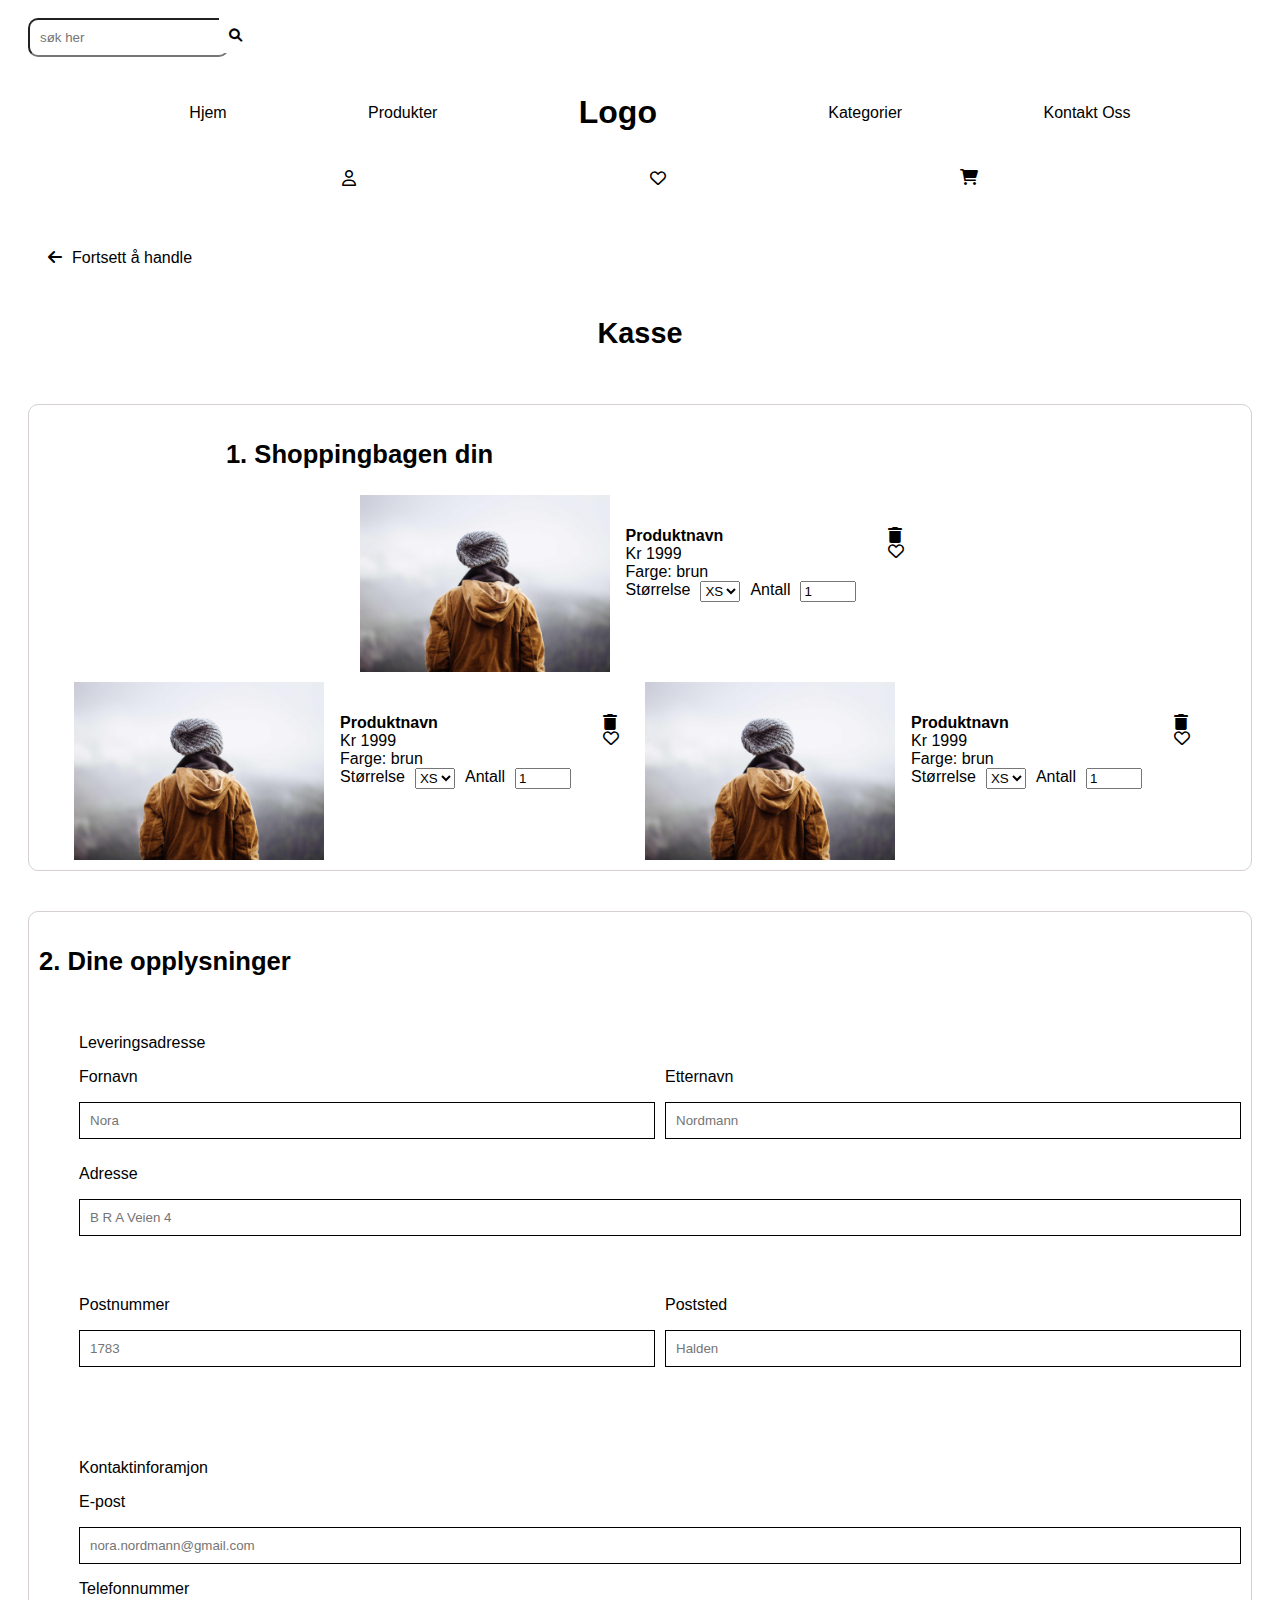
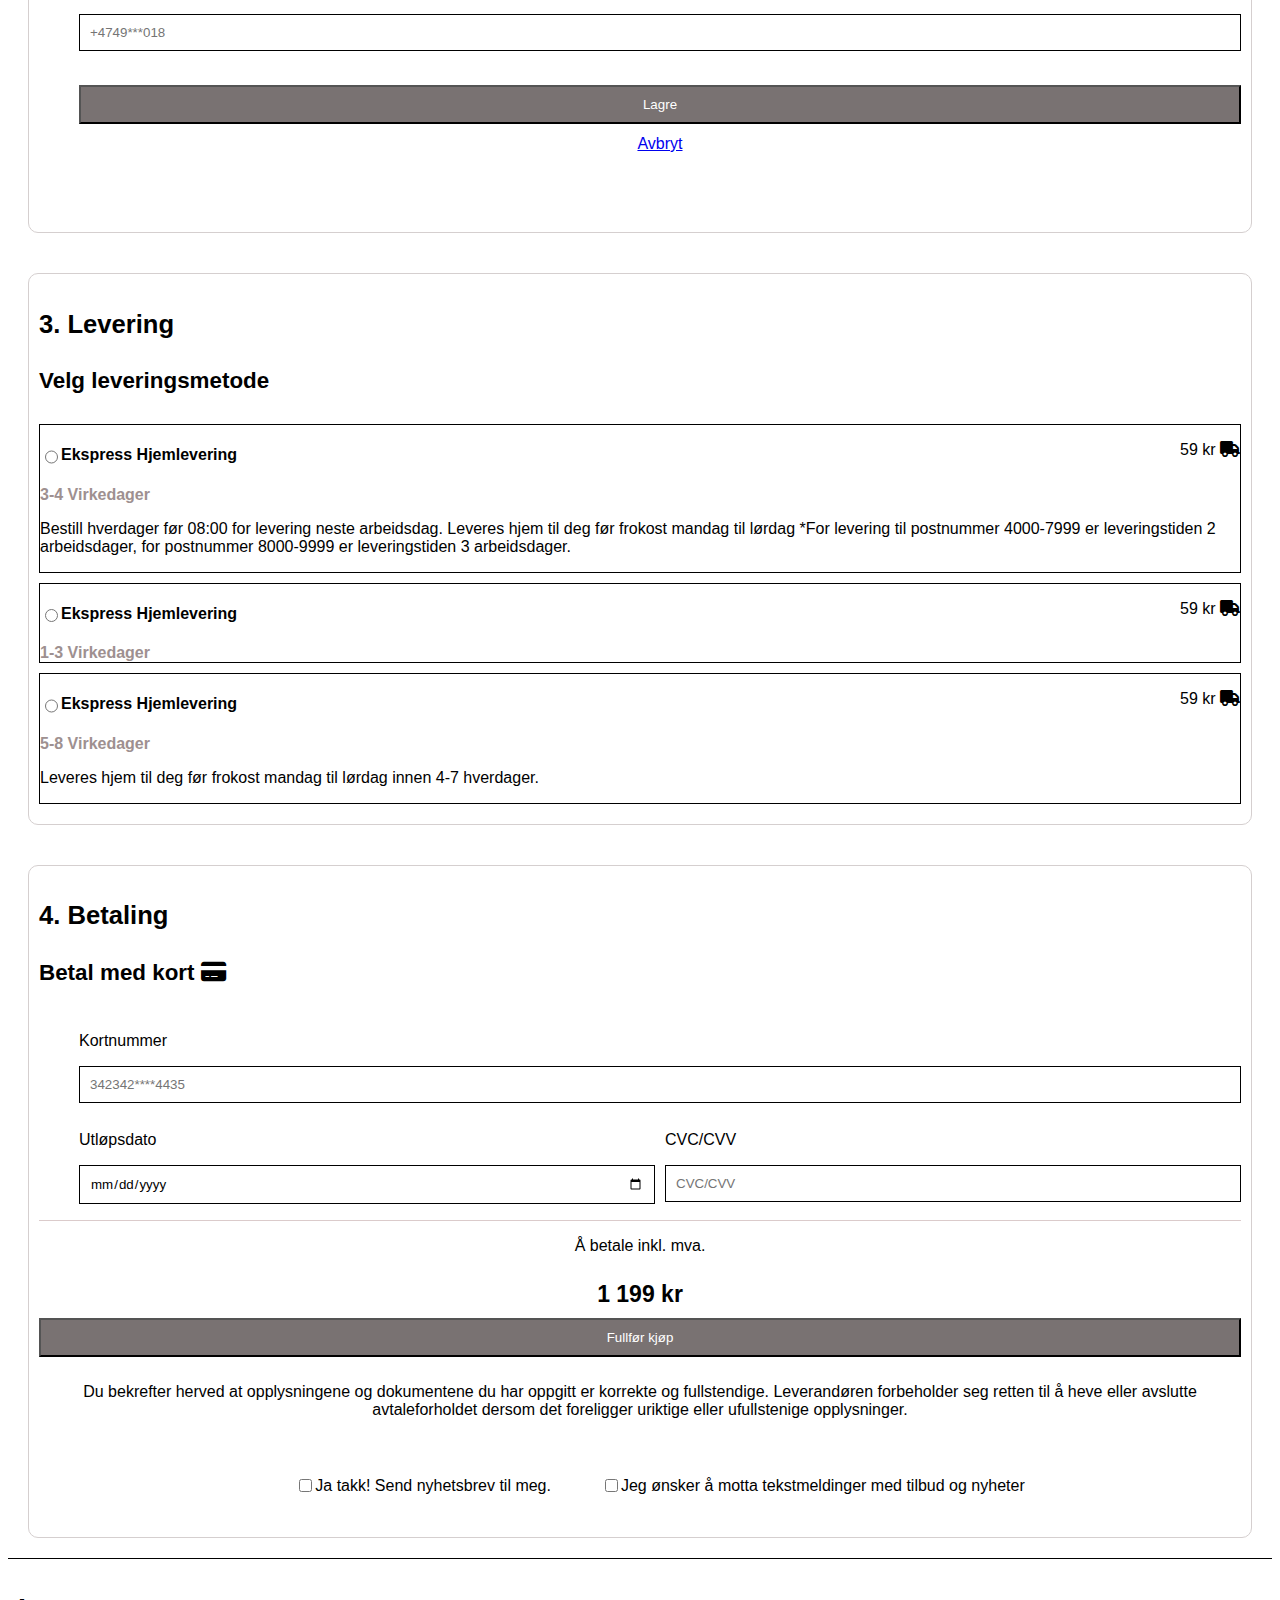
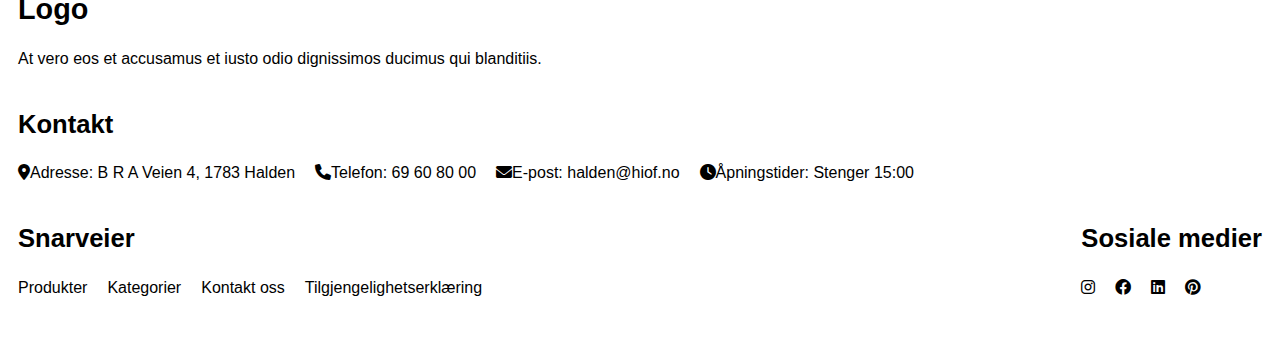
==== commit a993ed0c: "Almost" ====
--- a/Prosjekteksamen Web H24/checkout.html
+++ b/Prosjekteksamen Web H24/checkout.html
@@ -35,135 +35,264 @@
             </nav>
         </header>
         <main id="main-checkout">
-                <h2>Kasse</h2>
-                
+            <nav id="back-to-page">
+                <ul>
+                    <li><i class="fa-solid fa-arrow-left"></i></li>
+                    <li><a href="index.html">Fortsett å handle</a></li>
+                </ul>
+            </nav>
+            <h2>Kasse</h2>   
+            <div id="flex-center-cont"> 
+                <!-- Bruker en div her for å sentrere alt av innhold i  -->
                 <section id="shopb">
-                    <h3>1. Shoppingbagen din</h3>
-                    <table id="kasse-tab">
-                        <tr class="flex-row">
-                            <td><img src="bilder/Produkt_side/Produkt.jpg" alt="Bildet av en person som står ute med jakke og lue"></td>
+                    <article id="checkinfo">
+                        <h3>1. Shoppingbagen din</h3>
+                            <img src="bilder/Produkt_side/Produkt.jpg" alt="Bildet av en person som står ute med jakke og lue">
                             <!-- Bildet fra https://fastly.picsum.photos/id/669/4869/3456.jpg?hmac=g-4rQWsPdHoLi5g6ahHlvjKubSQzR-D9m7-WtblbmyM -->
-                            <td>
-                                <ul>
-                                    <li>Produktnavn</li>
-                                    <li>Kr 1999</li>
-                                    <li>Farge: brun</li>
+                            <ul>
+                                <li id="product-name">Produktnavn</li>
+                                <li>Kr 1999</li>
+                                <li>Farge: brun</li>
+                                <li>
+                                    <label for="size">Størrelse</label>
+                                    <select name="size" id="size" required>
+                                        <option value="" disabled selected>XS</option>
+                                        <option value="small">S</option>
+                                        <option value="medium">M</option>
+                                        <option value="large">L</option>
+                                    </select>
+                                    <label for="quantity">Antall</label>
+                                    <input type="number" id="quantity" min="1" max="10" value="1">
+                                </li>
+                            </ul>
+                            <ul>   
+                                <li><i class="fa-solid fa-trash"></i></li>
+                                <li><i class="fa-regular fa-heart"></i></li>
+                            </ul>  
+                    </article>
+                    <article id="checkinfo">
+                        <img src="bilder/Produkt_side/Produkt.jpg" alt="Bildet av en person som står ute med jakke og lue">
+                        <!-- Bildet fra https://fastly.picsum.photos/id/669/4869/3456.jpg?hmac=g-4rQWsPdHoLi5g6ahHlvjKubSQzR-D9m7-WtblbmyM -->
+                            <ul>
+                                <li id="product-name">Produktnavn</li>
+                                <li>Kr 1999</li>
+                                <li>Farge: brun</li>
+                                <li>
+                                    <label for="size">Størrelse</label>
+                                    <select name="size" id="size" required>
+                                        <option value="" disabled selected>XS</option>
+                                        <option value="small">S</option>
+                                        <option value="medium">M</option>
+                                        <option value="large">L</option>
+                                    </select>
+                                    <label for="quantity">Antall</label>
+                                    <input type="number" id="quantity" min="1" max="10" value="1">
+                                </li>
+                            </ul>
+                            <ul>   
+                                <li><i class="fa-solid fa-trash"></i></li>
+                                <li><i class="fa-regular fa-heart"></i></li>
+                            </ul>  
+                </article>
+                <article id="checkinfo">
+                    <img src="bilder/Produkt_side/Produkt.jpg" alt="Bildet av en person som står ute med jakke og lue">
+                    <!-- Bildet fra https://fastly.picsum.photos/id/669/4869/3456.jpg?hmac=g-4rQWsPdHoLi5g6ahHlvjKubSQzR-D9m7-WtblbmyM -->
+                    <ul>
+                        <li id="product-name">Produktnavn</li>
+                        <li>Kr 1999</li>
+                        <li>Farge: brun</li>
+                        <li>
+                            <label for="size">Størrelse</label>
+                            <select name="size" id="size" required>
+                                <option value="" disabled selected>XS</option>
+                                <option value="small">S</option>
+                                <option value="medium">M</option>
+                                <option value="large">L</option>
+                            </select>
+                            <label for="quantity">Antall</label>
+                            <input type="number" id="quantity" min="1" max="10" value="1">
+                        </li>
+                    </ul>
+                    <ul>   
+                        <li><i class="fa-solid fa-trash"></i></li>
+                        <li><i class="fa-regular fa-heart"></i></li>
+                    </ul>   
+            </article>
+                              
+                </section>
+
+                <section id="personopp">
+                    <h3>2. Dine opplysninger</h3>
+                    <form id="oppskjema" onsubmit="handleSubmit(event)">
+                            <article>
+                                <ul id="biggrid">
                                     <li>
-                                        <label for="size">Størrelse</label>
-                                        <select name="size" id="size" required>
-                                            <option value="" disabled selected>Velg størrelse</option>
-                                            <option value="small">Small</option>
-                                            <option value="medium">Medium</option>
-                                            <option value="large">Large</option>
-                                        </select>
-                                    </li>
+                                        <p>Leveringsadresse</p>
+                                        <p>Fornavn</p>
+                                    <label for="fname">
+                                        <input type="text" placeholder="Nora" id="fname" name="fname" required>
+                                    </label>
+                                    </li>
+
+                                    <li id="shortin">
+                                        <p>Etternavn</p>
+                                    <label for="lname">
+                                        <input type="text" placeholder="Nordmann" id="lname" name="lname" required>
+                                    </label>
+                                    </li>
+
+                                    <li id="longin">
+                                        <p>Adresse</p>
+                                    <label for="adresse">
+                                        <input type="text" placeholder="B R A Veien 4" id="Adresse" name="Adresse" required>
+                                    </label>
+                                    </li>
+
                                     <li>
-                                        <label for="quantity">Antall</label>
-                                        <input type="number" id="quantity" min="1" max="10" value="1">
+                                        <p>Postnummer</p>
+                                    <label for="postnummer">
+                                        <input type="number" placeholder="1783" id="postnummer" name="postnummer" min="1" required>
+                                    </label>
+                                    </li>
+
+                                    <li>
+                                        <p>Poststed</p>
+                                    <label for="poststed">
+                                        <input type="text" placeholder="Halden" id="poststed" name="poststed" required>
+                                    </label>
                                     </li>
                                 </ul>
-                            <td>
-                                <i class="fa-solid fa-trash"></i>
-                                <i class="fa-regular fa-heart"></i>
-                            </td>
-                        </tr>
-                    </table>
-                </section>
-
-                <section id="personopp">
-                    <h3>2.Dine opplysninger</h3>
-                    <form onsubmit="handleSubmit(event)">
+                            </article>
+
                             <article>
-                                <h3>Leveringsadresse</h3>
-                                    <label for="fname">Fornavn</label>
-                                        <input type="text" placeholder="Nora" id="fname" name="fname" required>
-
-                                    <label for="lname">Etternavn</label>
-                                        <input type="text" placeholder="Nordmann" id="lname" name="lname" required>
-
-                                    <label for="Adresse">Adresse</label>
-                                        <input type="text" placeholder="B R A Veien 4" id="Adresse" name="Adresse" required>
-
-                                    <label for="postnummer">Postnummer</label>
-                                        <input type="number" placeholder="1783" id="postnummer" name="postnummer" min="1" required>
-
-                                    <label for="poststed">Poststed</label>
-                                        <input type="text" placeholder="Halden" id="poststed" name="poststed" required>
-                            </article>
-
-                            <article>
-                                    <h3>Kontaktinforamjon</h3>
-                                    <label for="email">E-post</label>
+                                    
+                                <ul id="biggergrid">
+                                    <li id="epost-grid">
+                                        <p>Kontaktinforamjon</p>
+                                        <p>E-post</p>
+                                    <label for="email">
                                         <input type="email" placeholder="nora.nordmann@gmail.com" id="email" name="email" required>
-                                    <label for="tlf">Telefonnummer</label>
+                                    </label>
+                                    </li>
+
+                                    <li id="tlf-grid">
+                                        <p>Telefonnummer</p>
+                                    <label for="tlf">
                                         <input type="tel" placeholder="+4749***018" id="tlf" name="tlf" required>
-                            </article>
-                                <button type="submit">Lagre</button>
-                                <button type="reset">Avbryt</button>
+                                    </label>
+                                    </li>
+
+                                    <li id="save-but">
+                                        <button type="submit">Lagre</button>
+                                    </li>
+                                    
+                                    <li id="cancel-but">   
+                                        <a href ="#">Avbryt</a>   
+                                    </li>
+                                    </li>
+                                </ul>
+                            </article>
                     </form>
                 </section>
 
 
                 <section id="levering">
                 <form onsubmit="handleSubmit(event)">
-                            <h3>3.Levering</h3>
-                            <article>
-                                <h4>Velg leveringsmetode</h4>
-                                <label for="transport1">Ekspress Hjemlevering</label>
-                                    <input type="radio" id="transport1" name="transport" value="valg1" required> 59 kr <i class="fa-solid fa-truck"></i>
-                                    <p>3-4 Virkedager</p>
-                                    <p>Bestill hverdager før 08:00 for levering neste arbeidsdag. Leveres hjem til deg før frokost mandag til lørdag
+                            <h3>3. Levering</h3>
+                            <h4>Velg leveringsmetode</h4>
+                            <article id="leveringalt">
+                                <label for="transport1">
+                                    <input type="radio" id="transport1" name="transport" value="valg1" required> 
+                                    <h4>Ekspress Hjemlevering</h4>
+                                    <p id="boldgrey">3-4 Virkedager</p>
+                                </label>
+                                <p>59 kr <i class="fa-solid fa-truck"></i></p>
+                                    <p id="filltext">Bestill hverdager før 08:00 for levering neste arbeidsdag. Leveres hjem til deg før frokost mandag til lørdag
                                         *For levering til postnummer 4000-7999 er leveringstiden 2 arbeidsdager, 
                                         for postnummer 8000-9999 er leveringstiden 3 arbeidsdager.
                                     </p>
                             </article>
 
-                            <article>
-                                <h4>Velg leveringsmetode</h4>
-                                <label for="transport2">Ekspress Pakke til utleveringssted</label>
-                                    <input type="radio" id="transport2" name="transport" value="valg2" required> 59 kr <i class="fa-brands fa-dhl"></i>
-                                    <p>1-3 Virkedager</p>
-                            </article>
-
-                             <article>
-                                <h4>Velg leveringsmetode</h4>
-                                <label for="transport3">Standar Hjemlevering</label>
-                                    <input type="radio" id="transport3" name="transport" value="valg3" required> Gratis <i class="fa-solid fa-box"></i>
-                                    <p>5-8 Virkedager</p>
-                                    <p>Leveres hjem til deg før frokost mandag til lørdag innen 4-7 hverdager.</p>
-                             </article>
+                            <article id="leveringalt">
+                                <label for="transport1">
+                                    <input type="radio" id="transport1" name="transport" value="valg1" required> 
+                                    <h4>Ekspress Hjemlevering</h4>
+                                    <p id="boldgrey">1-3 Virkedager</p>
+                                </label>
+                                <p>59 kr <i class="fa-solid fa-truck"></i></p>
+                            </article>
+
+                            <article id="leveringalt">
+                                <label for="transport1">
+                                    <input type="radio" id="transport1" name="transport" value="valg1" required> 
+                                    <h4>Ekspress Hjemlevering</h4>
+                                    <p id="boldgrey">5-8 Virkedager</p>
+                                </label>
+                                <p>59 kr <i class="fa-solid fa-truck"></i></p>
+                                    <p id="filltext">Leveres hjem til deg før frokost mandag til lørdag innen 4-7 hverdager.</p>
+                            </article>
                 </form>
                 </section>
 
                 <section id="betaling">
                 <form onsubmit="handleSubmit(event)">
-                        <h3>4.Betaling</h3>
-                    <article>
+                        <h3>4. Betaling</h3>
                         <h4>Betal med kort <i class="fa-solid fa-credit-card"></i></h4>
-                        
-                                <label for="kortnummer">Kortnummer</label>
+                <article id="cardinfo">     
+                        <ul id="smallgrid">
+                            <li id="longin2">
+                                <p>Kortnummer</p>
+                                <label for="kortnummer">
                                     <input type="number" placeholder="342342****4435" id="kortnummer" name="kortnummer" min="1" required>
-
-                                <label for="utlopsdato">Utløpsdato</label>
+                                </label>
+                            </li>
+
+                            <li id="shortin2">
+                                <p>Utløpsdato</p>
+                                <label for="utlopsdato">
                                     <input type="date" id="utlopsdato" name="utlopsdato" required >
-
-                                <label for="cvv">CVC/CVV</label>
+                                </label>
+                            </li>
+                            <li id="shortin3">
+                                <p>CVC/CVV</p>
+                                <label for="cvv">
                                     <input type="number" placeholder="CVC/CVV" id="cvv" name="cvv" required>
-                    </article>
+                                </label>
+                            </li>
+                        </ul>
+                </article>
+                <article id="centerbox">
                     <p>Å betale inkl. mva.</p>
-                    <h4>1 199 kr</h4>
+                    <p id="boldblack">1 199 kr</p>
                     <button type="submit" value="Send">Fullfør kjøp</button>
                         <p>Du bekrefter herved at opplysningene og dokumentene du har oppgitt er korrekte og fullstendige.
                             Leverandøren forbeholder seg retten til å heve eller avslutte avtaleforholdet dersom det foreligger
                             uriktige eller ufullstenige opplysninger.
                         </p>
-                        <label for="boks"></label>
-                            <input type="checkbox" id="boks" name="boks"> <p>Ja takk! Send nyhetsbrev til meg.</p>
-                            
-                        <label for="boks2"></label>
-                          <input type="checkbox" id="boks2" name="boks2"> <p>Jeg ønsker å motta tekstmeldinger med tilbud og nyheter</p>
+                        <ul>
+                        <li>
+                            <label for="boks">
+                                <input type="checkbox" id="boks" name="boks"> 
+                            </label>
+                        </li>
+                        <li>
+                            <p>Ja takk! Send nyhetsbrev til meg.</p>
+                        </li>
+                        </ul>
+                        <ul>
+                        <li>
+                            <label for="boks2">
+                            <input type="checkbox" id="boks2" name="boks2"> 
+                            </label>
+                        </li>
+                        <li>
+                            <p>Jeg ønsker å motta tekstmeldinger med tilbud og nyheter</p>
+                        </li>
+                    </ul>
                 </form>
+                </article>
                 </section>
+            </div>
         </main>
         <footer id="global-footer">
             <section id="footerhead">
--- a/Prosjekteksamen Web H24/css/style.css
+++ b/Prosjekteksamen Web H24/css/style.css
@@ -34,9 +34,16 @@
         display: grid;
         grid-template-columns: 1fr;
         grid-template-rows: auto, auto, auto, auto;
+        /* align-items: center;
+        text-align: center; */
     }
     #global-header{
         text-align: center;
+        display: flex;
+        flex-wrap: wrap;
+        flex-direction: column;
+        align-items: center;
+        justify-content: center;
     }
     #searchbar{
         text-align: center;
@@ -49,11 +56,7 @@
             margin-left: 175px;
             margin-top: 2px;
         }
-    }
-    li{
-        text-align: center;
-        align-self: center;
-    }
+
     ul{
         display: flex;
         flex-wrap: wrap;
@@ -78,10 +81,20 @@
     #fancypics article{
         display: grid;
     }
+    #global-footer{
+        display: flex;
+        flex-wrap: wrap;
+        justify-content: center;
+        align-items: center;
+        text-align: center;
     
+    }
+}
+
+    
 
 /* Desktop */
-@media screen and (max-width: 1200px){
+@media screen and (min-width: 800px) and (max-width: 1200px){
 
     #grid-container{
         display: grid;
@@ -145,6 +158,10 @@
 
 }
 
+/* Tablet grid i hovedsiden */
+@media screen and (max-width: 1000px) and (min-width:800px){
+
+}
 
 
 
@@ -313,7 +330,7 @@
 #pop-prod{
     display: flex;
     flex-wrap: wrap;
-    justify-content: space-between;
+    justify-content: center;
     gap: 1rem;
 }
 
@@ -463,7 +480,7 @@
 #anmeld{
     display: flex;
     flex-wrap: wrap;
-    justify-content: center;
+    justify-content: left;
     gap: 10px;
     width: 100%;
 }
@@ -482,9 +499,10 @@
     padding: 10px;
 }
 
+
 #anmeld img{
     min-width: 50px;
-    max-width: 150px;
+    max-width: 100px;
     max-height: 150px;
     min-height: 75px;
     height: 75px;
@@ -520,8 +538,6 @@
     display: grid;
     grid-template-columns: 1fr 1fr;
     grid-template-rows: 1fr;
-    gap: 10px;
-    margin: 20px;
 }
 #grid-container-produktinfo img{
     width: 650px;
@@ -589,6 +605,9 @@
     width: 25%;
     height: 25%;
 }
+#prod-pic{
+    max-width: 700px;
+}
 
 /* Seksjon 2 produktside */
 #prodaside{
@@ -596,7 +615,7 @@
     flex-wrap: wrap;
     justify-content: center;
     gap: 10px;
-    width: 100%;
+    max-width: 440px;
 }
 #prodaside a{
     color: #000000;
@@ -618,6 +637,7 @@
 #lignende-prod h3{
     width: 75%;
 }
+
 #headerlink{
     width: 24%;
     text-align: right;
@@ -650,41 +670,256 @@
 }
 
 /* Checkoutside */
+
+#flex-center-cont{
+    display: flex;
+    flex-wrap: wrap;
+    justify-content: center;
+    width: 100%;
+}
+#back-to-page ul{
+    list-style: none;
+    color: #000000;
+    text-align: left;
+    font-family: Arial, Helvetica, sans-serif;
+    display: flex;
+    flex-wrap: wrap;
+    gap: 10px;
+}
+#back-to-page a{
+    text-decoration: none;
+    color: #000000;
+}
+#product-name{
+    font-weight: bold
+}
+
 #main-checkout{
     display: flex;
     flex-wrap: wrap;
-    justify-content: center;
-    gap: 10px;
+    justify-content: left;
+    gap: 10px;
+}
+#main-checkout section{
+    border: #d5cfcf 0.5px solid;
+    border-radius: 10px;
+    padding: 10px;
 }
 #main-checkout h2{
     width: 100%;
     text-align: center;
 }
 
-
-
-/* Kasse tabell */
-#kassse-tab {
-    border-collapse: collapse;
-    width: 100%;
-    border: none;
-}
-#kasse-tab td li{
-    list-style: none;
-}
-#kasse-tab img{
-    width: 300px;
-    height: 200px;
-}
-.flex-row{
-    display: flex;
-    align-items: center;
-}
-.flex-row td{
-    margin-right: 10px;
-    display: flex;
-    flex-wrap: wrap;
+#shopb{
+    display: flex;
+    flex-wrap: wrap;
+    justify-content: center;
+    gap: 10px;
+    width: 100%;
+}
+#shopb h3{
+    width: 100%;
+}
+#shopb img{
+    max-width: 250px;
+}
+#checkinfo {
+    display: flex;
+    flex-wrap: wrap;
+    flex-direction: row;
+    justify-content: center;
+}
+#checkinfo ul{
+    list-style: none;
+    display: block;
+    padding: 1rem;
+    align-content: center;
+    height: 10%;
+}
+#checkinfo ul li{
+    display: flex;
+    flex-wrap: wrap;
+    justify-content: left;
+    gap: 10px;
+}
+#checkinfo article ul li i{
+    display: flex;
+    flex-wrap: wrap;
+    gap: 10px;
+}
+
+/* Opplysning skjema */
+#personopp{
+    width: 100%;
+}
+
+#personopp article{
+    display: flex;
+    flex-wrap: wrap;
+    gap: 10px;
+    width: 100%;
     flex-direction: column;
-    padding: 2px 10px 2px 10px;
-    gap: 10px;
-}
+}
+#biggrid{
+    list-style: none;
+    display: grid;
+    grid-template-columns: 1fr 1fr;
+    grid-template-rows: 1fr 1fr 1fr;
+    gap: 10px;
+}
+#biggergrid{
+    list-style: none;
+    display: grid;
+    grid-template-columns: 1fr 1fr 1fr;
+    grid-template-rows: 1fr 1fr 1fr;
+}
+#epost-grid{
+    grid-column: 1/4;
+    grid-row: 1/2;   
+}
+#tlf-grid{
+    grid-column: 1/4;
+    grid-row: 2/2;
+}
+
+#personopp label{
+    display: contents;
+}
+#personopp label input{
+    width: 100%;
+    padding: 10px;
+    border: 1px solid #000000;
+    font-family: Arial, Helvetica, sans-serif;
+}
+#personopp li button{
+    width: 100%;
+    background-color: #797272;
+    color: #ffffff;
+    padding: 10px;
+
+}
+#longin{
+    grid-row: 2/2;
+    grid-column: 1/3;
+}
+#shortin{
+    align-content: end;
+}
+#save-but{
+    grid-column: 1/4;
+    grid-row: 3/4;
+}
+#cancel-but{
+    margin-top: 50px;
+    text-align: center;
+    grid-column: 2 / 2;
+    grid-row: 3 / 4;
+}
+
+#oppskjema{
+    display: flex;
+    flex-wrap: wrap;
+    justify-content: center;
+    gap: 10px;
+    width: 100%;
+    flex-direction: column;
+}
+#oppskjema input{
+    width: 50%;
+}
+#handlinger{
+    text-align: center;
+}
+
+
+
+
+/* Levering skjema */
+#levering article{
+    border: #000000 1px solid;
+    width: 100%;
+}
+#leveringalt{
+    display: flex;
+    flex-wrap: wrap;
+    justify-content: space-between;
+    margin-bottom: 10px;
+}
+#leveringalt label{
+    display: flex;
+    flex-wrap: wrap;
+    max-width: 210px;
+}
+#leveringalt h4{
+    font-size: 1rem;
+}
+#boldgrey{
+    font-weight: bold;
+    color: #9e9090;
+    margin-block: 0px;
+}
+#filltext{
+    width: 100%;
+}
+
+/* Betaling skjema */
+
+#cardinfo{
+    border-bottom: #dbcbcb 0.5px solid;
+}
+#smallgrid{
+    list-style: none;
+    display: grid;
+    grid-template-columns: 1fr 1fr;
+    grid-template-rows: 1fr 1fr;
+    gap: 10px;
+}
+#smallgrid input{
+    width: 100%;
+    padding: 10px;
+    border: 1px solid #000000;
+    font-family: Arial, Helvetica, sans-serif;
+}
+#shortin2{
+    grid-column: 1/2;
+    grid-row: 2/2;
+}
+#longin2{
+    grid-column: 1/3;
+    grid-row: 1/2;
+}
+#longin2{
+    grid-column: 1/3;
+    grid-row: 1/2;
+}
+#betaling button{
+    width: 100%;
+    background-color: #797272;
+    color: #ffffff;
+    padding: 10px;
+}
+#boldblack{
+    font-weight: bold;
+    color: #000000;
+    margin-block: 0px;
+    font-size: 23px;
+}
+#centerbox{
+    display: flex;
+    flex-wrap: wrap;
+    justify-content: center;
+    gap: 10px;
+}
+#centerbox p{
+    width: 100%;
+    text-align: center;
+}
+#centerbox ul{
+    list-style: none;
+    display: flex;
+    flex-wrap: wrap;
+    justify-content: center;
+}
+#centerbox li{
+    align-content: center;
+}
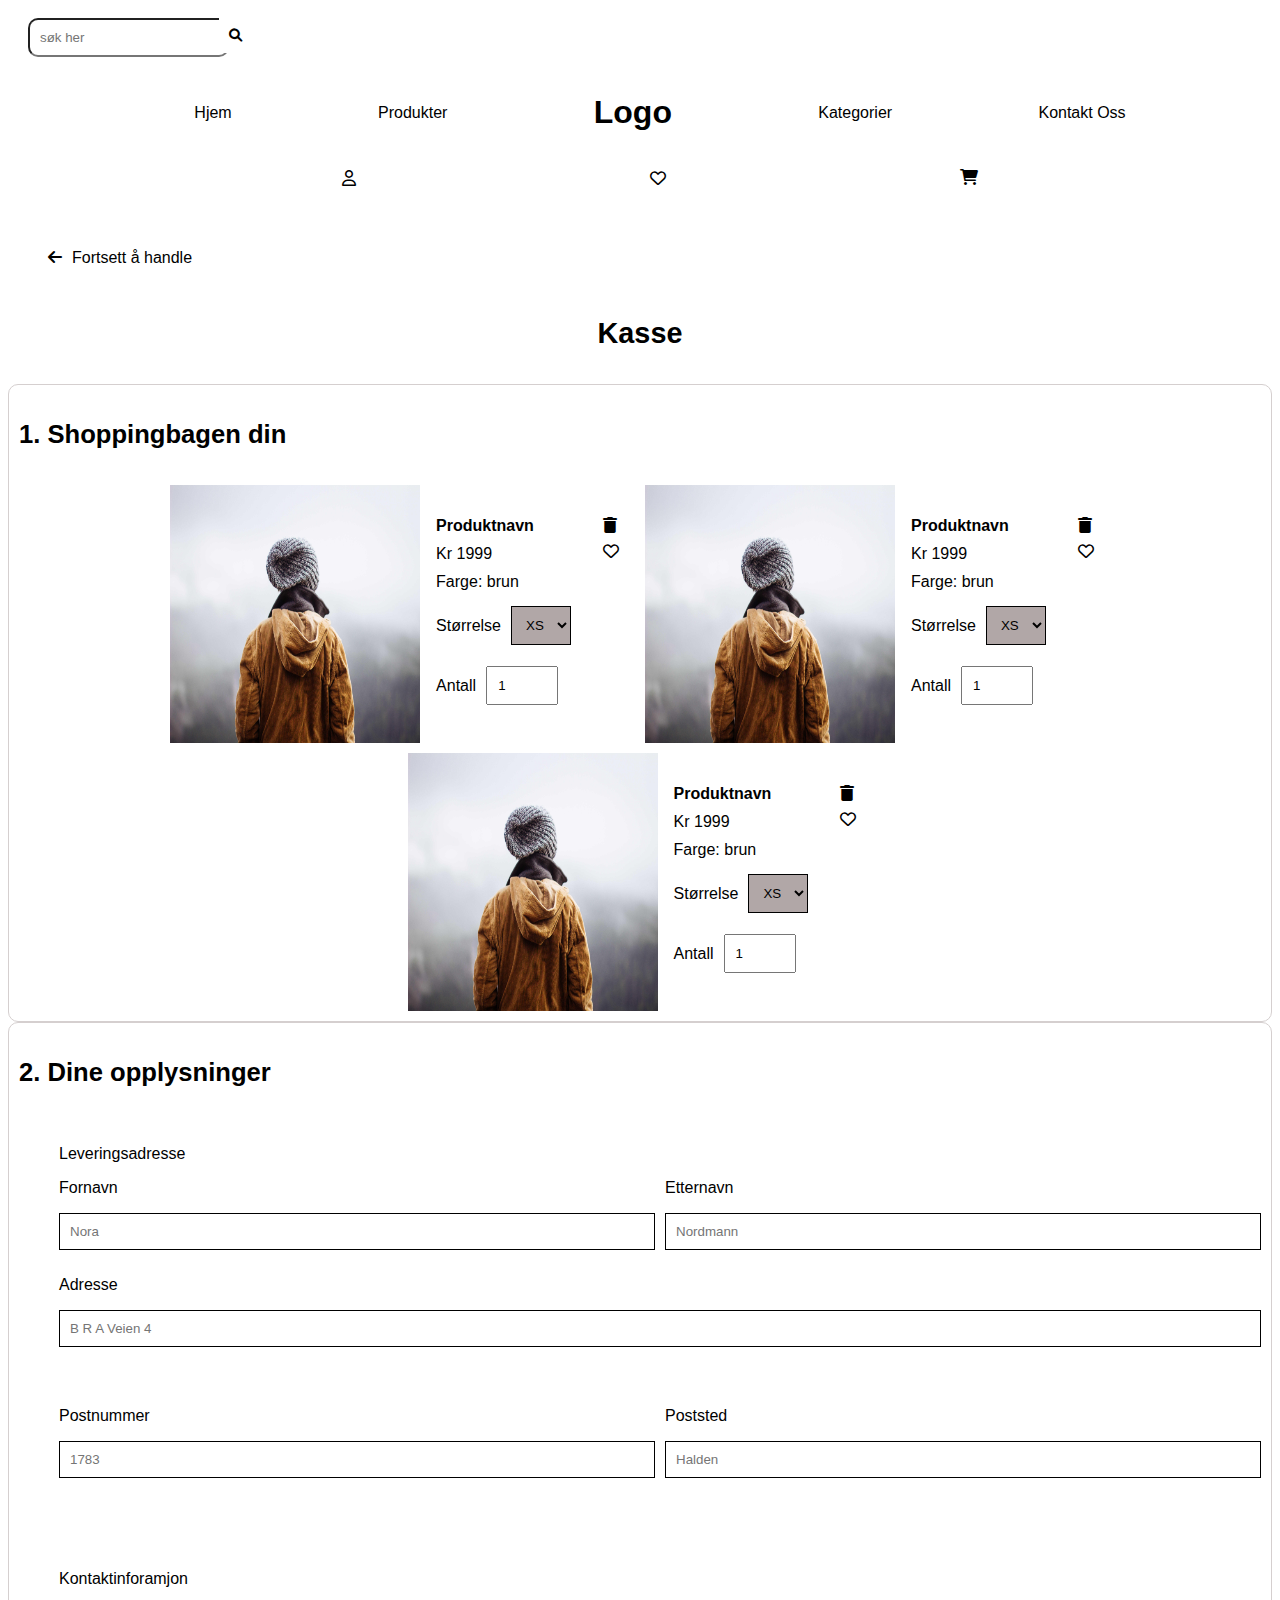
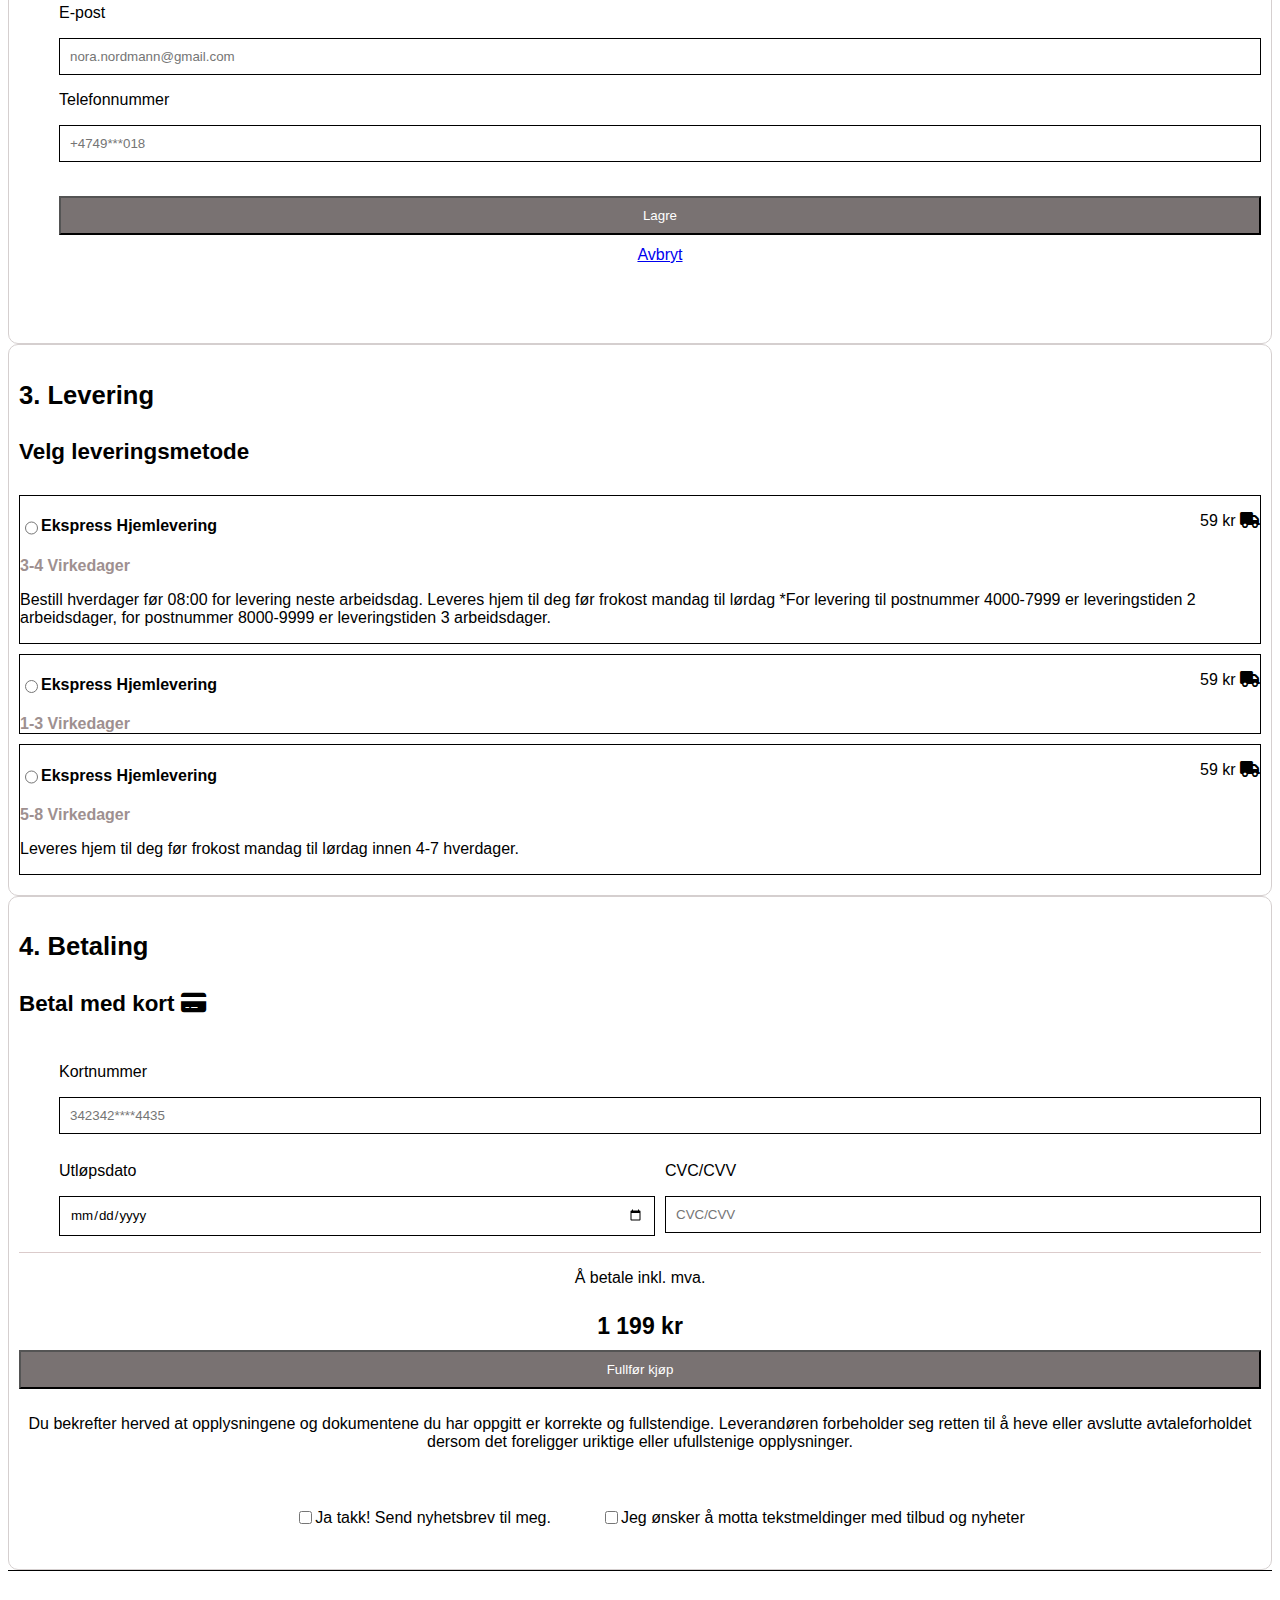
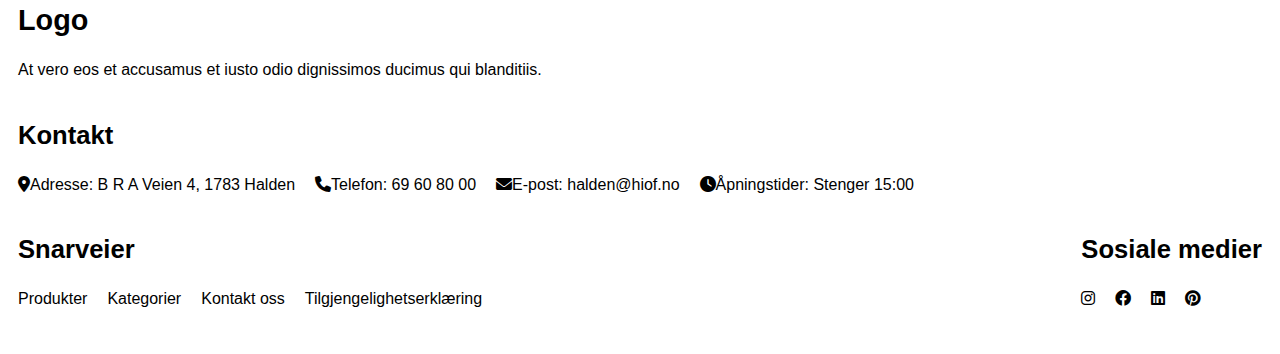
==== commit 410dc44c: "almost almost" ====
--- a/Prosjekteksamen Web H24/checkout.html
+++ b/Prosjekteksamen Web H24/checkout.html
@@ -45,80 +45,103 @@
             <div id="flex-center-cont"> 
                 <!-- Bruker en div her for å sentrere alt av innhold i  -->
                 <section id="shopb">
-                    <article id="checkinfo">
-                        <h3>1. Shoppingbagen din</h3>
-                            <img src="bilder/Produkt_side/Produkt.jpg" alt="Bildet av en person som står ute med jakke og lue">
-                            <!-- Bildet fra https://fastly.picsum.photos/id/669/4869/3456.jpg?hmac=g-4rQWsPdHoLi5g6ahHlvjKubSQzR-D9m7-WtblbmyM -->
-                            <ul>
-                                <li id="product-name">Produktnavn</li>
-                                <li>Kr 1999</li>
-                                <li>Farge: brun</li>
-                                <li>
-                                    <label for="size">Størrelse</label>
-                                    <select name="size" id="size" required>
-                                        <option value="" disabled selected>XS</option>
-                                        <option value="small">S</option>
-                                        <option value="medium">M</option>
-                                        <option value="large">L</option>
-                                    </select>
-                                    <label for="quantity">Antall</label>
-                                    <input type="number" id="quantity" min="1" max="10" value="1">
-                                </li>
-                            </ul>
-                            <ul>   
-                                <li><i class="fa-solid fa-trash"></i></li>
-                                <li><i class="fa-regular fa-heart"></i></li>
-                            </ul>  
-                    </article>
-                    <article id="checkinfo">
-                        <img src="bilder/Produkt_side/Produkt.jpg" alt="Bildet av en person som står ute med jakke og lue">
-                        <!-- Bildet fra https://fastly.picsum.photos/id/669/4869/3456.jpg?hmac=g-4rQWsPdHoLi5g6ahHlvjKubSQzR-D9m7-WtblbmyM -->
-                            <ul>
-                                <li id="product-name">Produktnavn</li>
-                                <li>Kr 1999</li>
-                                <li>Farge: brun</li>
-                                <li>
-                                    <label for="size">Størrelse</label>
-                                    <select name="size" id="size" required>
-                                        <option value="" disabled selected>XS</option>
-                                        <option value="small">S</option>
-                                        <option value="medium">M</option>
-                                        <option value="large">L</option>
-                                    </select>
-                                    <label for="quantity">Antall</label>
-                                    <input type="number" id="quantity" min="1" max="10" value="1">
-                                </li>
-                            </ul>
-                            <ul>   
-                                <li><i class="fa-solid fa-trash"></i></li>
-                                <li><i class="fa-regular fa-heart"></i></li>
-                            </ul>  
-                </article>
-                <article id="checkinfo">
-                    <img src="bilder/Produkt_side/Produkt.jpg" alt="Bildet av en person som står ute med jakke og lue">
-                    <!-- Bildet fra https://fastly.picsum.photos/id/669/4869/3456.jpg?hmac=g-4rQWsPdHoLi5g6ahHlvjKubSQzR-D9m7-WtblbmyM -->
-                    <ul>
-                        <li id="product-name">Produktnavn</li>
-                        <li>Kr 1999</li>
-                        <li>Farge: brun</li>
-                        <li>
-                            <label for="size">Størrelse</label>
-                            <select name="size" id="size" required>
-                                <option value="" disabled selected>XS</option>
-                                <option value="small">S</option>
-                                <option value="medium">M</option>
-                                <option value="large">L</option>
-                            </select>
-                            <label for="quantity">Antall</label>
-                            <input type="number" id="quantity" min="1" max="10" value="1">
-                        </li>
-                    </ul>
-                    <ul>   
-                        <li><i class="fa-solid fa-trash"></i></li>
-                        <li><i class="fa-regular fa-heart"></i></li>
-                    </ul>   
-            </article>
-                              
+                    <h3>1. Shoppingbagen din </h3>
+            <article id="checkinfo">
+                <img src="bilder/Produkt_side/Produkt.jpg" alt="Bildet av en person som står ute med jakke og lue">
+                <!-- Bildet fra https://fastly.picsum.photos/id/669/4869/3456.jpg?hmac=g-4rQWsPdHoLi5g6ahHlvjKubSQzR-D9m7-WtblbmyM -->
+                <ul>
+                    <li id="product-name">Produktnavn</li>
+                    <li>Kr 1999</li>
+                    <li>Farge: brun</li>
+                    <li>
+                        <p>Størrelse</p>
+                        <label for="size">
+                        <select id="infosize" name="size" id="size" required>
+                            <option value="" disabled selected>XS</option>
+                            <option value="small">S</option>
+                            <option value="medium">M</option>
+                            <option value="large">L</option>
+                        </select>
+                        </label>
+                        </li>
+
+                        <li>
+                        <p>Antall</p>
+                        <label for="quantity">
+                        <input id="infoquantity" type="number" id="quantity" min="1" max="10" value="1">
+                        </label>
+                        </li>
+                    </li>
+                </ul>
+                <ul>   
+                    <li><i class="fa-solid fa-trash"></i></li>
+                    <li><i class="fa-regular fa-heart"></i></li>
+                </ul>   
+        </article>
+        <article id="checkinfo">
+            <img src="bilder/Produkt_side/Produkt.jpg" alt="Bildet av en person som står ute med jakke og lue">
+            <!-- Bildet fra https://fastly.picsum.photos/id/669/4869/3456.jpg?hmac=g-4rQWsPdHoLi5g6ahHlvjKubSQzR-D9m7-WtblbmyM -->
+            <ul>
+                <li id="product-name">Produktnavn</li>
+                <li>Kr 1999</li>
+                <li>Farge: brun</li>
+                <li>
+                    <p>Størrelse</p>
+                    <label for="size">
+                    <select id="infosize" name="size" id="size" required>
+                        <option value="" disabled selected>XS</option>
+                        <option value="small">S</option>
+                        <option value="medium">M</option>
+                        <option value="large">L</option>
+                    </select>
+                    </label>
+                    </li>
+
+                    <li>
+                    <p>Antall</p>
+                    <label for="quantity">
+                    <input id="infoquantity" type="number" id="quantity" min="1" max="10" value="1">
+                    </label>
+                    </li>
+                </li>
+            </ul>
+            <ul>   
+                <li><i class="fa-solid fa-trash"></i></li>
+                <li><i class="fa-regular fa-heart"></i></li>
+            </ul>   
+        </article> 
+        <article id="checkinfo">
+            <img src="bilder/Produkt_side/Produkt.jpg" alt="Bildet av en person som står ute med jakke og lue">
+            <!-- Bildet fra https://fastly.picsum.photos/id/669/4869/3456.jpg?hmac=g-4rQWsPdHoLi5g6ahHlvjKubSQzR-D9m7-WtblbmyM -->
+            <ul>
+                <li id="product-name">Produktnavn</li>
+                <li>Kr 1999</li>
+                <li>Farge: brun</li>
+                <li>
+                    <p>Størrelse</p>
+                    <label for="size">
+                    <select id="infosize" name="size" id="size" required>
+                        <option value="" disabled selected>XS</option>
+                        <option value="small">S</option>
+                        <option value="medium">M</option>
+                        <option value="large">L</option>
+                    </select>
+                    </label>
+                    </li>
+
+                    <li>
+                    <p>Antall</p>
+                    <label for="quantity">
+                    <input id="infoquantity" type="number" id="quantity" min="1" max="10" value="1">
+                    </label>
+                    </li>
+                </li>
+            </ul>
+            <ul>   
+                <li><i class="fa-solid fa-trash"></i></li>
+                <li><i class="fa-regular fa-heart"></i></li>
+            </ul>   
+        </article>                             
                 </section>
 
                 <section id="personopp">
--- a/Prosjekteksamen Web H24/css/style.css
+++ b/Prosjekteksamen Web H24/css/style.css
@@ -7,7 +7,6 @@
 
 h1{
     font-size: 2rem;
-    margin-right: 30px;
  }
 h2{
     font-size: 1.8rem;
@@ -34,6 +33,7 @@
         display: grid;
         grid-template-columns: 1fr;
         grid-template-rows: auto, auto, auto, auto;
+        max-width: 800px;
         /* align-items: center;
         text-align: center; */
     }
@@ -81,6 +81,11 @@
     #fancypics article{
         display: grid;
     }
+    #fancypics article img{
+        width: 100%;
+        max-width: 200px;
+        border-radius: 20px;
+    }
     #global-footer{
         display: flex;
         flex-wrap: wrap;
@@ -109,6 +114,10 @@
         flex-direction: row;
         justify-content: space-between;
         align-items: center;
+    }
+    #global-header h1{
+        margin-right: 30px;
+        margin-left: 30px;
     }
     #searchbar{
         text-align: center;
@@ -285,9 +294,6 @@
 
 } */
 main section{
-    margin: 20px;
-    padding: 20px;
-    border: 1px solid #797272;
     align-items:center;
     font-family: Arial, Helvetica, sans-serif;
 }
@@ -301,6 +307,11 @@
 
 #banner{
     background-color: #9e9090;
+    text-align: right;
+    display: flex;
+    flex-wrap: wrap;
+    max-width: 50%;
+    
 }
 #banner a{
     color: #000000;
@@ -336,7 +347,7 @@
 
 /* <div> for å samle innholdet */
 #centercont{
-    gap: 10px;
+    gap: 20px;
     display: flex;
     flex-wrap: wrap;
     justify-content: center;
@@ -353,13 +364,22 @@
 
 .prod-card{
     border-radius: 10px;
-    max-width: 300px;
-    min-width: 250px;
+    max-width: 245px;
     display: flex;
     flex-wrap: wrap;
     justify-content: space-between;
     margin-left: 1rem;
     margin-right: 1rem;
+    position: relative;
+}
+.prod-card .heartbut{
+    position: absolute;
+    color: #fff;
+    border-radius: 10px;
+    margin: 10px;
+    background-color: rgba(0, 0, 0, 0.25);
+    padding: 5px;
+    left: 188px;
 }
 .rating{
     list-style: none;
@@ -433,13 +453,17 @@
     flex-wrap: wrap;
     justify-content: center;
     gap: 10px;
-    width: 100%;
     height: auto;
 }
 
 .pop-kat-pic{
     position: relative;
     display: inline-block;
+}
+.pop-kat-pic img{
+    width: 10%;
+    border-radius: 20px;
+    border: #000000 1px solid;
 }
 .pop-kat-pic h4{
     position: absolute;
@@ -482,20 +506,55 @@
     flex-wrap: wrap;
     justify-content: left;
     gap: 10px;
-    width: 100%;
+    overflow-x: auto;
+    overflow-y: hidden;
+}
+#anmeld article{
+    flex: 0 0 auto;
+    scroll-snap-align: start;
 }
 #anmeld h2{
     width: 100%;
     text-align: left;
 }
-
+#slideart{
+    display: flex;
+    flex-wrap: nowrap;
+    justify-content: left;
+    gap: 10px;
+    max-width: 100%;
+    scroll-snap-type: x mandatory;
+    scroll-behavior: smooth;
+}
+#slideart article{
+    scroll-snap-align: start;
+    width: 100%;
+    border: #ada0a0 1px solid;
+    border-radius: 10px;
+    padding: 10px;
+}
+#scrollcontent{
+    display: flex;
+    flex-wrap: nowrap;
+    justify-content: left;
+    gap: 10px;
+    overflow-x: auto;
+    overflow-y: hidden;
+    width: 100%;
+    flex-direction: row;
+}
+#scrollcontent article{
+    width: 350px;
+    padding: 10px;
+    width: 100%;
+}
 .review-card{
     display: flex;
     flex-wrap: wrap;
     justify-content: left;
     border: #000000 1px solid;
     border-radius: 10px;
-    max-width: 289px;
+    max-width: 215px;
     padding: 10px;
 }
 
@@ -564,9 +623,6 @@
     grid-template-columns: 1fr 1fr;
     grid-template-rows: 1fr 1fr 1fr;
 }
-#prod-det h4{
-    border-top: #000000 1px solid;
-}
 #prod-det ul{
     border-top: #000000 1px solid;
 }
@@ -610,32 +666,87 @@
 }
 
 /* Seksjon 2 produktside */
-#prodaside{
-    display: flex;
-    flex-wrap: wrap;
-    justify-content: center;
-    gap: 10px;
-    max-width: 440px;
+#prodaside article{
+    display: flex;
+    flex-wrap: wrap;
+    justify-content: left;
+    flex-direction: column;
+}  
+#smallform{
+    display: flex;
+    flex-wrap: wrap;
+    justify-content: space-between;
+    gap: 10px;
+}
+#smallform label{
+    width: 100%;
+}
+#smallform select{
+    padding: 10px;
+    border: 1px solid #000000;
+    font-family: Arial, Helvetica, sans-serif;
+    width: 100%;
+}
+#but1{
+    padding: 10px;
+    background-color: #000000;
+    color: #fff;
+    width: 70%;
+}
+#but2{
+    background-color:#fff;
+    color: #000000;
+    width: 20%;
 }
 #prodaside a{
     color: #000000;
 }
-#prodaside ul{
+.rating{
     list-style: none;
     padding: 0;
     display: flex;
     flex-wrap: wrap;
     justify-content: left;
+    align-items: center;
+}
+.dropdown{
+    list-style: none;
+    padding: 0;
+    display: flex;
+    flex-wrap: wrap;
+    justify-content: space-between;
+    align-items: center;
+}
+.dropdown h4{
+    border-top: none;
 }
 #prodcol{
     font-weight: bold;
 }
+#prod-det li{
+    margin: 10px;
+
+}
 
 
 
 /* Seksjon 3 produktside */
 #lignende-prod h3{
-    width: 75%;
+    font-family: Arial, Helvetica, sans-serif;
+}
+#lignende-prod h4 a{
+    font-weight: 100;
+    text-decoration: none;
+}
+#flex-container-ligende-prod{
+    display: flex;
+    flex-wrap: wrap;
+    justify-content: left;
+    flex-direction: row;
+    gap: 10px;
+    border-bottom: #d5cfcf 0.5px solid;
+    overflow: hidden;
+    position: relative;
 }
 
 #headerlink{
@@ -645,20 +756,18 @@
 #lignende-prod img{
     max-width: 1200px;
     min-width: 200px;
-    width: 100%;
     border-radius: 10px;
 }
 #lignende-prod{
     display: flex;
     flex-wrap: wrap;
-    justify-content: left;
-    gap: 10px;
-    width: 100%;
-}
-#lignende-prod article{
-    border: #000000 1px solid;
+    justify-content: space-between;
+    gap: 10px;
+    transition: transform 0.5s ease;
+}
+#lignende-prod article{ 
     border-radius: 10px;
-    max-width: 300px;
+    max-width: px;
     padding: 10px;
 }
 .prod-card ul{
@@ -716,6 +825,11 @@
     justify-content: center;
     gap: 10px;
     width: 100%;
+}
+#stopb ul, li{
+    list-style: none;
+    padding: 0;
+    align-items: center;
 }
 #shopb h3{
     width: 100%;
@@ -735,6 +849,10 @@
     padding: 1rem;
     align-content: center;
     height: 10%;
+    display: flex;
+    flex-wrap: wrap;
+    flex-direction: column;
+    gap: 10px;
 }
 #checkinfo ul li{
     display: flex;
@@ -747,7 +865,15 @@
     flex-wrap: wrap;
     gap: 10px;
 }
-
+#infosize{
+    padding: 10px;
+    border: 1px solid #000000;
+    font-family: Arial, Helvetica, sans-serif;
+    background-color: #b1a7a7;
+}
+#infoquantity{
+    padding: 10px;
+}
 /* Opplysning skjema */
 #personopp{
     width: 100%;
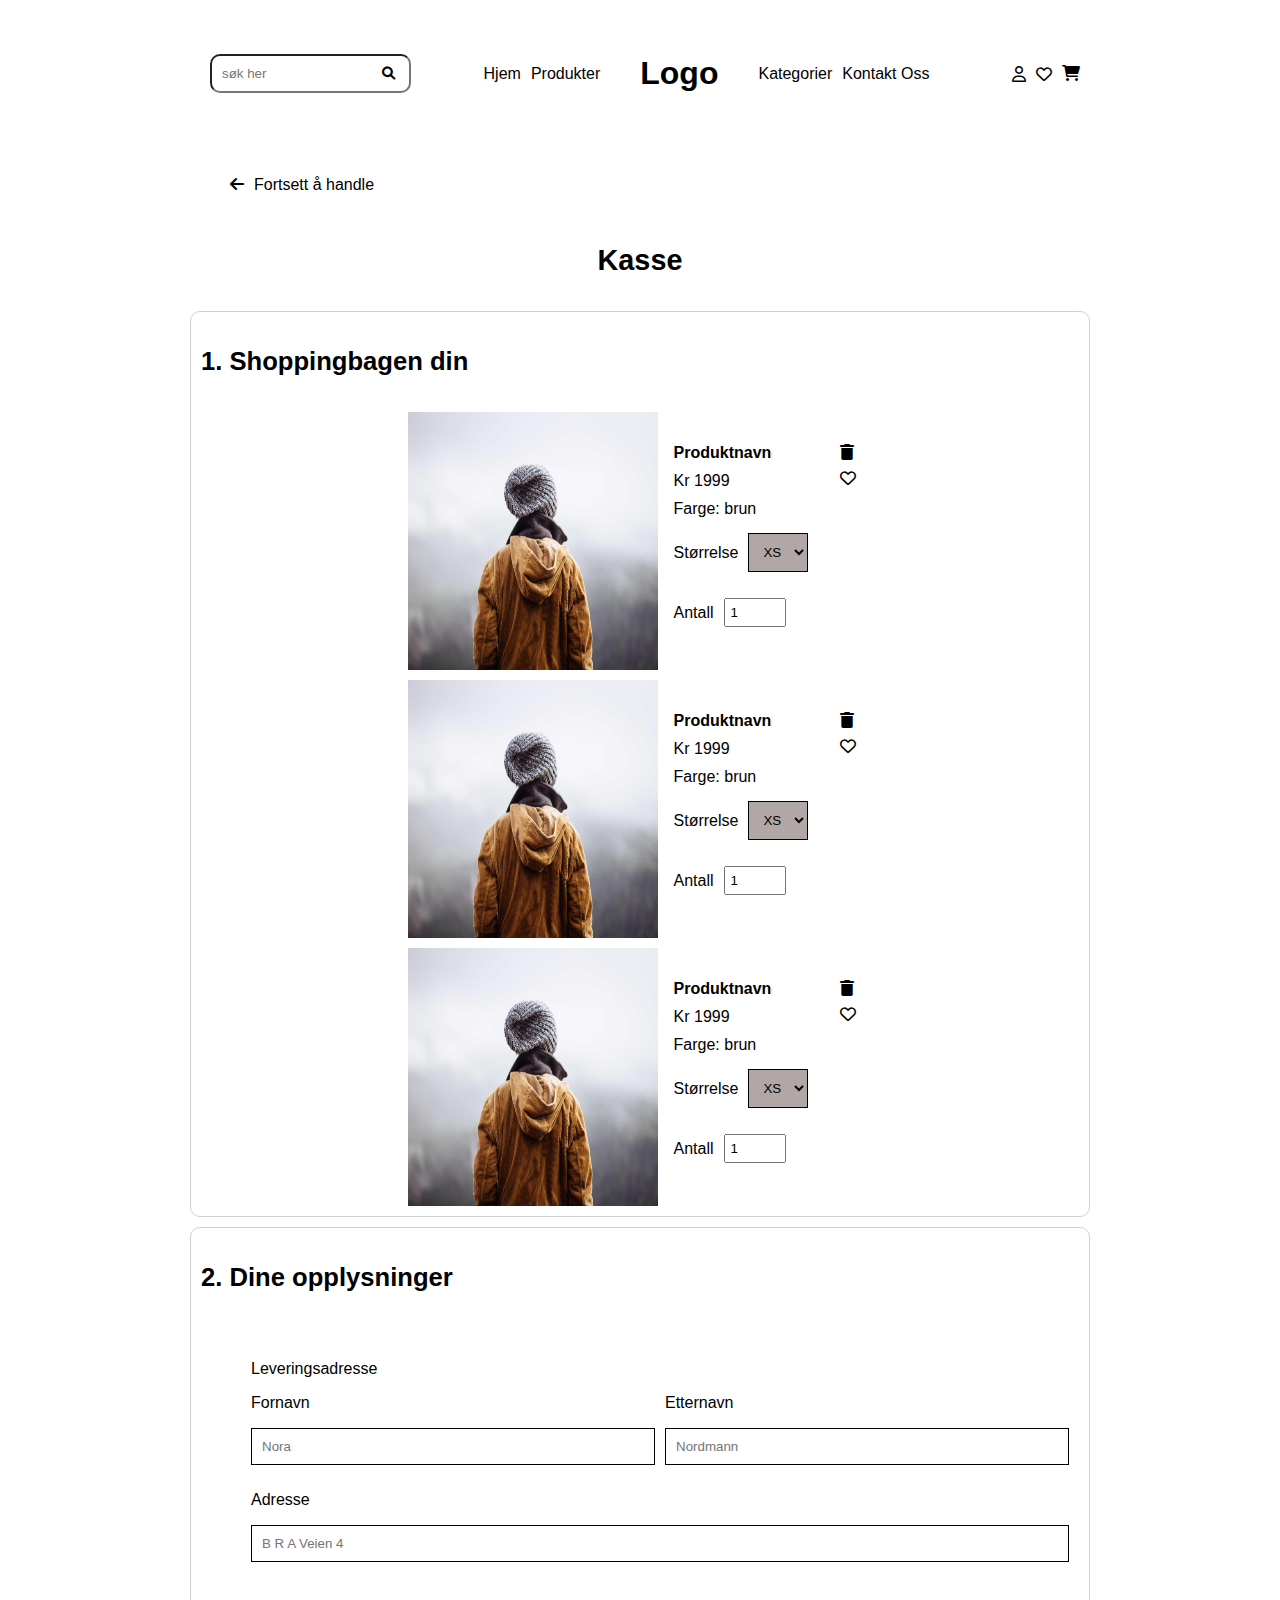
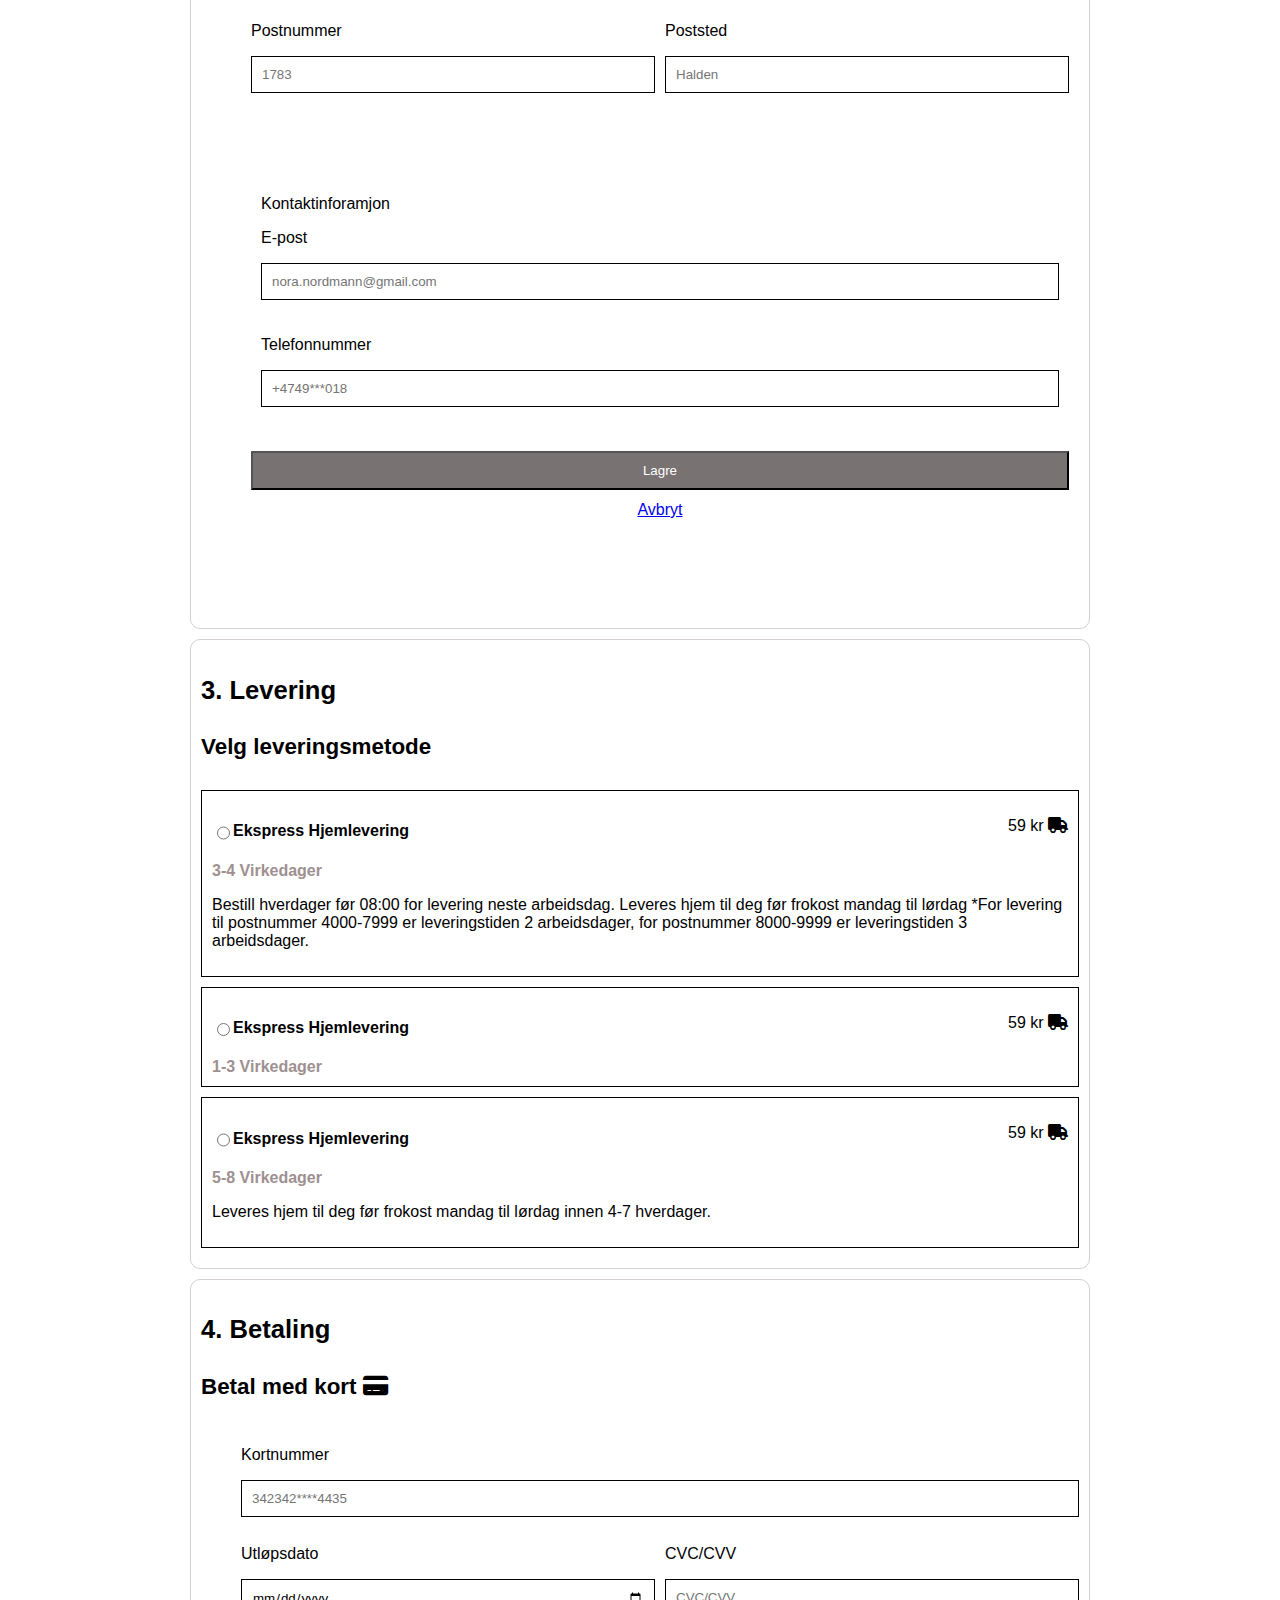
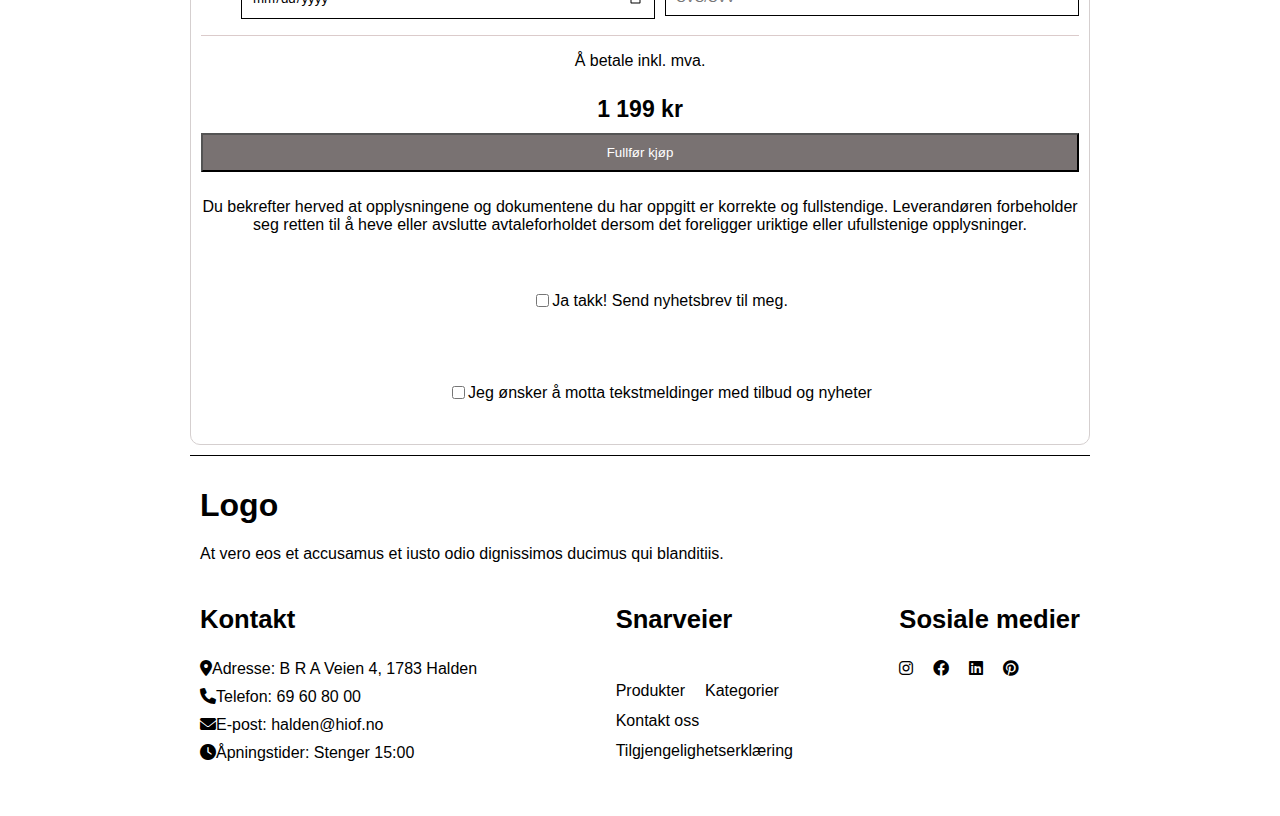
==== commit 7327c897: "valid 1" ====
--- a/Prosjekteksamen Web H24/checkout.html
+++ b/Prosjekteksamen Web H24/checkout.html
@@ -10,7 +10,7 @@
     <div id="grid-container">
         <!-- Bruker div her for å gruppere og sentrere alt av innhold i sida-->
         <!-- Spesielt da for å gjøre et skille mellom  -->
-    <body>
+<body>
         <header id="global-header">
             <div id="searchbar">
                 <!-- Tar i bruk en div for å holde søkebaren bundet da den består av 2 deler  -->
@@ -20,9 +20,9 @@
             <nav>
                 <ul>
                     <li><a href="index.html">Hjem</a></li>
-                    <li><a href="#pop-prod">Produkter</a></li> 
-                    <li><a href="index.html"><h1 id="logo">Logo</h1></a></li>
-                    <li><a href="#pop-kat">Kategorier</a></li>
+                    <li><a href="index.html#pop-prod">Produkter</a></li> 
+                    <li><a href="index.html"><h1 class="logo">Logo</h1></a></li>
+                    <li><a href="index.html#pop-kat">Kategorier</a></li>
                     <li><a href="#global-footer">Kontakt Oss</a></li>
                 </ul>
             </nav>
@@ -46,31 +46,30 @@
                 <!-- Bruker en div her for å sentrere alt av innhold i  -->
                 <section id="shopb">
                     <h3>1. Shoppingbagen din </h3>
-            <article id="checkinfo">
+            <article class="checkinfo">
                 <img src="bilder/Produkt_side/Produkt.jpg" alt="Bildet av en person som står ute med jakke og lue">
                 <!-- Bildet fra https://fastly.picsum.photos/id/669/4869/3456.jpg?hmac=g-4rQWsPdHoLi5g6ahHlvjKubSQzR-D9m7-WtblbmyM -->
                 <ul>
-                    <li id="product-name">Produktnavn</li>
+                    <li class="product-name">Produktnavn</li>
                     <li>Kr 1999</li>
                     <li>Farge: brun</li>
                     <li>
                         <p>Størrelse</p>
-                        <label for="size">
-                        <select id="infosize" name="size" id="size" required>
+                        <label>
+                        <select class="infosize" name="size" class="prodsize" required>
                             <option value="" disabled selected>XS</option>
                             <option value="small">S</option>
                             <option value="medium">M</option>
                             <option value="large">L</option>
                         </select>
                         </label>
-                        </li>
-
-                        <li>
+                    </li>
+
+                    <li>
                         <p>Antall</p>
-                        <label for="quantity">
-                        <input id="infoquantity" type="number" id="quantity" min="1" max="10" value="1">
+                        <label>
+                        <input class="infoquantity" type="number" min="1" max="10" value="1">
                         </label>
-                        </li>
                     </li>
                 </ul>
                 <ul>   
@@ -78,17 +77,17 @@
                     <li><i class="fa-regular fa-heart"></i></li>
                 </ul>   
         </article>
-        <article id="checkinfo">
+        <article class="checkinfo">
             <img src="bilder/Produkt_side/Produkt.jpg" alt="Bildet av en person som står ute med jakke og lue">
             <!-- Bildet fra https://fastly.picsum.photos/id/669/4869/3456.jpg?hmac=g-4rQWsPdHoLi5g6ahHlvjKubSQzR-D9m7-WtblbmyM -->
             <ul>
-                <li id="product-name">Produktnavn</li>
+                <li class="product-name">Produktnavn</li>
                 <li>Kr 1999</li>
                 <li>Farge: brun</li>
                 <li>
                     <p>Størrelse</p>
-                    <label for="size">
-                    <select id="infosize" name="size" id="size" required>
+                    <label>
+                    <select class="infosize" name="size" class="prodsize" required>
                         <option value="" disabled selected>XS</option>
                         <option value="small">S</option>
                         <option value="medium">M</option>
@@ -97,12 +96,11 @@
                     </label>
                     </li>
 
-                    <li>
+                <li>
                     <p>Antall</p>
-                    <label for="quantity">
-                    <input id="infoquantity" type="number" id="quantity" min="1" max="10" value="1">
+                    <label>
+                    <input class="infoquantity" type="number" min="1" max="10" value="1">
                     </label>
-                    </li>
                 </li>
             </ul>
             <ul>   
@@ -110,17 +108,17 @@
                 <li><i class="fa-regular fa-heart"></i></li>
             </ul>   
         </article> 
-        <article id="checkinfo">
+        <article class="checkinfo">
             <img src="bilder/Produkt_side/Produkt.jpg" alt="Bildet av en person som står ute med jakke og lue">
             <!-- Bildet fra https://fastly.picsum.photos/id/669/4869/3456.jpg?hmac=g-4rQWsPdHoLi5g6ahHlvjKubSQzR-D9m7-WtblbmyM -->
             <ul>
-                <li id="product-name">Produktnavn</li>
+                <li class="product-name">Produktnavn</li>
                 <li>Kr 1999</li>
                 <li>Farge: brun</li>
                 <li>
                     <p>Størrelse</p>
-                    <label for="size">
-                    <select id="infosize" name="size" id="size" required>
+                    <label>
+                    <select class="infosize" name="size" required>
                         <option value="" disabled selected>XS</option>
                         <option value="small">S</option>
                         <option value="medium">M</option>
@@ -129,12 +127,11 @@
                     </label>
                     </li>
 
-                    <li>
+                <li>
                     <p>Antall</p>
-                    <label for="quantity">
-                    <input id="infoquantity" type="number" id="quantity" min="1" max="10" value="1">
+                    <label>
+                    <input class="infoquantity" type="number" min="1" max="10" value="1">
                     </label>
-                    </li>
                 </li>
             </ul>
             <ul>   
@@ -166,7 +163,7 @@
 
                                     <li id="longin">
                                         <p>Adresse</p>
-                                    <label for="adresse">
+                                    <label>
                                         <input type="text" placeholder="B R A Veien 4" id="Adresse" name="Adresse" required>
                                     </label>
                                     </li>
@@ -212,7 +209,6 @@
                                     <li id="cancel-but">   
                                         <a href ="#">Avbryt</a>   
                                     </li>
-                                    </li>
                                 </ul>
                             </article>
                     </form>
@@ -223,75 +219,75 @@
                 <form onsubmit="handleSubmit(event)">
                             <h3>3. Levering</h3>
                             <h4>Velg leveringsmetode</h4>
-                            <article id="leveringalt">
-                                <label for="transport1">
-                                    <input type="radio" id="transport1" name="transport" value="valg1" required> 
+                            <article class="leveringalt">
+                                <label>
+                                    <input type="radio" name="transport" value="valg1" required> 
                                     <h4>Ekspress Hjemlevering</h4>
-                                    <p id="boldgrey">3-4 Virkedager</p>
+                                    <p class="boldgrey">3-4 Virkedager</p>
                                 </label>
                                 <p>59 kr <i class="fa-solid fa-truck"></i></p>
-                                    <p id="filltext">Bestill hverdager før 08:00 for levering neste arbeidsdag. Leveres hjem til deg før frokost mandag til lørdag
+                                    <p class="filltext">Bestill hverdager før 08:00 for levering neste arbeidsdag. Leveres hjem til deg før frokost mandag til lørdag
                                         *For levering til postnummer 4000-7999 er leveringstiden 2 arbeidsdager, 
                                         for postnummer 8000-9999 er leveringstiden 3 arbeidsdager.
                                     </p>
                             </article>
 
-                            <article id="leveringalt">
-                                <label for="transport1">
-                                    <input type="radio" id="transport1" name="transport" value="valg1" required> 
+                            <article class="leveringalt">
+                                <label>
+                                    <input type="radio" name="transport" value="valg1" required> 
                                     <h4>Ekspress Hjemlevering</h4>
-                                    <p id="boldgrey">1-3 Virkedager</p>
+                                    <p class="boldgrey">1-3 Virkedager</p>
                                 </label>
                                 <p>59 kr <i class="fa-solid fa-truck"></i></p>
                             </article>
 
-                            <article id="leveringalt">
-                                <label for="transport1">
-                                    <input type="radio" id="transport1" name="transport" value="valg1" required> 
+                            <article class="leveringalt">
+                                <label>
+                                    <input type="radio" name="transport" value="valg1" required> 
                                     <h4>Ekspress Hjemlevering</h4>
-                                    <p id="boldgrey">5-8 Virkedager</p>
+                                    <a class="boldgrey">5-8 Virkedager</a>
                                 </label>
                                 <p>59 kr <i class="fa-solid fa-truck"></i></p>
-                                    <p id="filltext">Leveres hjem til deg før frokost mandag til lørdag innen 4-7 hverdager.</p>
+                                    <p class="filltext">Leveres hjem til deg før frokost mandag til lørdag innen 4-7 hverdager.</p>
                             </article>
                 </form>
                 </section>
 
                 <section id="betaling">
-                <form onsubmit="handleSubmit(event)">
                         <h3>4. Betaling</h3>
                         <h4>Betal med kort <i class="fa-solid fa-credit-card"></i></h4>
                 <article id="cardinfo">     
+                    <form onsubmit="handleSubmit(event)">
                         <ul id="smallgrid">
                             <li id="longin2">
                                 <p>Kortnummer</p>
-                                <label for="kortnummer">
-                                    <input type="number" placeholder="342342****4435" id="kortnummer" name="kortnummer" min="1" required>
+                                <label>
+                                    <input type="number" placeholder="342342****4435" name="kortnummer" min="1" required>
                                 </label>
                             </li>
-
                             <li id="shortin2">
                                 <p>Utløpsdato</p>
-                                <label for="utlopsdato">
-                                    <input type="date" id="utlopsdato" name="utlopsdato" required >
+                                <label>
+                                    <input type="date" name="utlopsdato" required >
                                 </label>
                             </li>
                             <li id="shortin3">
                                 <p>CVC/CVV</p>
                                 <label for="cvv">
-                                    <input type="number" placeholder="CVC/CVV" id="cvv" name="cvv" required>
+                                    <input type="number" placeholder="CVC/CVV" name="cvv" required>
                                 </label>
                             </li>
                         </ul>
-                </article>
-                <article id="centerbox">
-                    <p>Å betale inkl. mva.</p>
-                    <p id="boldblack">1 199 kr</p>
-                    <button type="submit" value="Send">Fullfør kjøp</button>
+                    </article>
+                    <article id="centerbox">
+                        <p>Å betale inkl. mva.</p>
+                        <p id="boldblack">1 199 kr</p>
+                        <button type="submit" value="Send">Fullfør kjøp</button>
                         <p>Du bekrefter herved at opplysningene og dokumentene du har oppgitt er korrekte og fullstendige.
                             Leverandøren forbeholder seg retten til å heve eller avslutte avtaleforholdet dersom det foreligger
                             uriktige eller ufullstenige opplysninger.
                         </p>
+                    
                         <ul>
                         <li>
                             <label for="boks">
@@ -312,14 +308,14 @@
                             <p>Jeg ønsker å motta tekstmeldinger med tilbud og nyheter</p>
                         </li>
                     </ul>
-                </form>
-                </article>
-                </section>
+            </article>
+            </form>
+            </section>
             </div>
         </main>
         <footer id="global-footer">
             <section id="footerhead">
-                    <h2>Logo</h2>
+                    <a href="index.html"><h1 class="logo">Logo</h1></a>
                     <p>At vero eos et accusamus et iusto odio dignissimos ducimus qui blanditiis.</p> 
             </section>
             <section id="kontaktinfo">
@@ -335,9 +331,9 @@
             <section id="snarvei-list">
                     <h3>Snarveier</h3>
                     <ul>
-                        <li><a href="#pop-prod">Produkter</a></li>
-                        <li><a href="#pop-kat">Kategorier</a></li>
-                        <li>Kontakt oss</li>
+                        <li><a href="index.html#pop-prod">Produkter</a></li>
+                        <li><a href="index.html#pop-kat">Kategorier</a></li>
+                        <li><a href="#global-footer">Kontakt oss</a>
                         <li><a href="#"> Tilgjengelighetserklæring</a></li>
                     </ul>
             </section>
--- a/Prosjekteksamen Web H24/css/style.css
+++ b/Prosjekteksamen Web H24/css/style.css
@@ -64,7 +64,7 @@
         padding: 0;
         max-width: 100%;
     }
-    #logo{
+    .logo{
         text-align: center;
         gap: 10px;
 
@@ -77,14 +77,16 @@
         grid-template-columns: 1fr;
         grid-template-rows: 1fr 1fr;
         gap: 10px;
-    }
-    #fancypics article{
-        display: grid;
-    }
-    #fancypics article img{
+        max-width: 500px;
+    }
+    #fancypics img{
         width: 100%;
-        max-width: 200px;
-        border-radius: 20px;
+        height: 100%;
+        
+    }
+    #kat1, #kat2, #kat3, #kat4{
+        width: 100%;
+        height: 100%;
     }
     #global-footer{
         display: flex;
@@ -99,12 +101,17 @@
     
 
 /* Desktop */
-@media screen and (min-width: 800px) and (max-width: 1200px){
-
+@media screen and (min-width: 1000px) {
+
+    body{
+        display: flex;
+        flex-direction: column;
+        align-items: center;
+    }
     #grid-container{
         display: grid;
         max-width: 1200px;
-        grid-template-columns: 0.25fr 3fr 0.25fr; 
+        grid-template-columns: 1fr 6fr 1fr; 
         grid-template-rows: auto, auto, auto, auto;
     }
     #global-header{
@@ -140,7 +147,54 @@
             display: flex;
             flex-wrap: wrap;
             justify-content: left;
-        }
+    }
+    #banner{
+        position: relative;
+        width: 100%;
+    }
+    .bannercard{
+        position: relative;
+        width: 100%;
+        margin-bottom: 50px;
+        width: 1000px;
+        scroll-snap-align: start;
+    }
+    .bannercard img{  
+        width: 100%;
+        max-width: 1000px;
+        max-height: 500px;
+        z-index: 1;
+    }
+    .bannertext{
+        top: 25%;
+        position: absolute;
+        max-width: 331px;
+        left: 50%;
+        text-align: right;
+        z-index: 2;
+    }
+    #rightbut, #leftbut{
+        padding: 10px;
+        height: 48px;
+        width: 48px;
+        border-radius: 50%;
+        position: fixed;
+        background-color: rgba(226, 224, 224, 0.5);
+        top: 50%;
+        z-index: 3;
+        cursor: pointer;
+    }
+    #leftbut{
+        left: 9%;
+        top: 34%;
+    }
+    #rightbut{   
+        top: 34%;
+        left: 87%;
+    }
+    
+}
+
     #snarvei-list{
         display: flex;
         flex-wrap: wrap;
@@ -149,26 +203,122 @@
     #fancypics{
         display: grid;
         grid-template-columns: 1fr 1fr 1fr;
-        grid-template-rows: 1fr 1fr;
+        grid-template-rows: 1fr 1fr 1fr;
         gap: 10px;
+    }
+    #kat3{
+        grid-column: 3 / 4;
+        grid-row: 1 / 3;
+    }
+    #kat4{
+        grid-column: 1 / 3;
+        grid-row: 2 / 4;
     }
     #fancypics article{
         display: grid;
         align-items: end;
     }
+
+    
+
+
+/*  Samme som desktop, bortsett fra #fancypics */
+/* Tablet grid i hovedsiden */
+@media screen and (min-width:800px) and (max-width: 1000px) {
+    body{
+        display: flex;
+        flex-direction: column;
+        align-items: center;
+    }
+    #grid-container{
+        display: grid;
+        max-width: 1200px;
+        grid-template-columns: 1fr 6fr 1fr; 
+        grid-template-rows: auto, auto, auto, auto;
+    }
+    #global-header{
+        grid-column: 2/3;
+        flex-wrap: wrap;
+        display: flex;
+        flex-direction: row;
+        justify-content: space-between;
+        align-items: center;
+    }
+    #global-header h1{
+        margin-right: 30px;
+        margin-left: 30px;
+    }
+    #searchbar{
+        text-align: center;
+        display: flex;
+        flex-wrap: wrap;
+        justify-content: center;
+    }   
+
+        button{
+            margin-left: 175px;
+            margin-top: 2px;
+        }
+    main, footer{
+        grid-column: 2/3;
+    }
+    #kontaktinfo{
+        width: 35%;
+    }
+    #global-footer ul{
+            display: flex;
+            flex-wrap: wrap;
+            justify-content: left;
+        }
+
+    #rightbut, #leftbut{
+        padding: 10px;
+        height: 37px;
+        width: 37px;
+        border-radius: 50%;
+        position: absolute;
+        top: 57%;
+        left: 50%;
+    }
+    #leftbut{
+        left: 10px
+    }
+    #rightbut{   
+        right: 10px;    
+    }
+    .bannercard{
+        position: relative;
+        width: 100%;
+        margin-bottom: 50px;
+    }
+    .bannercard img{  
+        width: 100%;
+        max-width: 1000px;
+        max-height: 500px;
+        position: absolute;
+    }
+    .bannertext{
+        top: 25%;
+        position: absolute;
+        max-width: 331px;
+        left: 50%;
+        text-align: right;
+    }
+    #snarvei-list{
+        display: flex;
+        flex-wrap: wrap;
+        width: 20%;
+    }
+    #fancypics{
+        display: grid;
+        grid-template-columns: 1fr 1fr;
+        grid-template-rows: 1fr 1fr 1fr;
+        gap: 10px;
+        max-width: 500px;
+    }
     #kat3{
-        grid-column: 3/4;
-        grid-row: 1/2;;
-    }
-    /* #kat4{
-        grid-column: 1/3;
-        grid-row: 2/3;
-    } */
-
-}
-
-/* Tablet grid i hovedsiden */
-@media screen and (max-width: 1000px) and (min-width:800px){
+        grid-column: 1 / 3;
+    }
 
 }
 
@@ -294,6 +444,7 @@
 
 } */
 main section{
+    margin-bottom: 10px;
     align-items:center;
     font-family: Arial, Helvetica, sans-serif;
 }
@@ -306,12 +457,23 @@
 /* Seksjon 1 Hovedside */
 
 #banner{
-    background-color: #9e9090;
-    text-align: right;
-    display: flex;
-    flex-wrap: wrap;
-    max-width: 50%;
-    
+    flex-direction: row;
+    display: flex;
+    flex-wrap: nowrap;
+    margin-bottom: 100px;
+    overflow-x: auto;
+    overflow-y: hidden;
+    max-width: 1000px;
+    gap: 10px;
+}
+
+#banner img{
+    position: relative;  
+    width: 100%;
+    max-width: 1000px;
+    max-height: 500px;
+    border-radius: 20px;
+    min-width: 1000px;
 }
 #banner a{
     color: #000000;
@@ -327,11 +489,7 @@
     color: #ffffff;
     background-color: #000000;
 }
-#banner img{
-    width: 50%;
-    height: 50%;
-
-}
+
 
 
 
@@ -483,6 +641,7 @@
 
 #fancypics img{
     width: 100%;
+    height: 100%;
     max-width: 900px;
     border-radius: 20px;
 }
@@ -613,7 +772,6 @@
     gap: 10px;
 }
 #pic1 img{
-    min-width: 300px;
     width: 100%;
     height: 100%;
 }
@@ -622,9 +780,38 @@
     display: grid;
     grid-template-columns: 1fr 1fr;
     grid-template-rows: 1fr 1fr 1fr;
-}
-#prod-det ul{
-    border-top: #000000 1px solid;
+    max-width: 700px;
+    max-height: 705px;
+}
+#prod-pic article{
+    width: 100%;
+    height: 100%;
+    max-width: 900px;
+    border-radius: 20px;
+    padding: 1rem;
+}
+#prod-pic img{
+    width: 100%;
+    height: 100%;
+    max-width: 900px;
+    border-radius: 20px;
+}
+#prod-det details summary{
+    cursor: pointer;
+}
+details summary::webkit-details-marker{
+    display: none;
+}
+.dropdown ul{
+    border-top-color: rgb(140, 130, 115);
+}
+#dropdown-button{
+    display: flex;
+    flex-direction: row;
+    justify-content: space-between;
+    margin-left: 10px;
+    border-top: 1px solid;
+    margin-top: 10px;
 }
 
 /* Brødsmulesti */
@@ -672,6 +859,21 @@
     justify-content: left;
     flex-direction: column;
 }  
+#prodaside aside{
+    display: flex;
+    flex-direction: column;
+    flex-wrap: nowrap;
+    max-height: 740px;
+    overflow-x: hidden;
+    overflow-y: auto;
+}
+#dropdown-button ul{
+    list-style: none;
+    padding: 0;
+    display: flex;
+    flex-wrap: wrap;
+    justify-content: left;
+}
 #smallform{
     display: flex;
     flex-wrap: wrap;
@@ -739,14 +941,15 @@
     text-decoration: none;
 }
 #flex-container-ligende-prod{
-    display: flex;
-    flex-wrap: wrap;
+    display: flex;   
+    flex-wrap: nowrap;
     justify-content: left;
+    gap: 10px;
+    overflow-x: auto;
+    overflow-y: hidden;
+    width: 100%;
     flex-direction: row;
-    gap: 10px;
-    border-bottom: #d5cfcf 0.5px solid;
-    overflow: hidden;
-    position: relative;
+    max-width: 1200px;
 }
 
 #headerlink{
@@ -754,9 +957,9 @@
     text-align: right;
 }
 #lignende-prod img{
-    max-width: 1200px;
-    min-width: 200px;
-    border-radius: 10px;
+    max-width: 452px;
+    border-radius: 20px;
+    max-width: 235px;
 }
 #lignende-prod{
     display: flex;
@@ -767,7 +970,7 @@
 }
 #lignende-prod article{ 
     border-radius: 10px;
-    max-width: px;
+    max-width: 100%;
     padding: 10px;
 }
 .prod-card ul{
@@ -799,7 +1002,7 @@
     text-decoration: none;
     color: #000000;
 }
-#product-name{
+.product-name{
     font-weight: bold
 }
 
@@ -837,13 +1040,13 @@
 #shopb img{
     max-width: 250px;
 }
-#checkinfo {
+.checkinfo {
     display: flex;
     flex-wrap: wrap;
     flex-direction: row;
     justify-content: center;
 }
-#checkinfo ul{
+.checkinfo ul{
     list-style: none;
     display: block;
     padding: 1rem;
@@ -854,25 +1057,25 @@
     flex-direction: column;
     gap: 10px;
 }
-#checkinfo ul li{
+.checkinfo ul li{
     display: flex;
     flex-wrap: wrap;
     justify-content: left;
     gap: 10px;
 }
-#checkinfo article ul li i{
-    display: flex;
-    flex-wrap: wrap;
-    gap: 10px;
-}
-#infosize{
+.checkinfo article ul li i{
+    display: flex;
+    flex-wrap: wrap;
+    gap: 10px;
+}
+.infosize{
     padding: 10px;
     border: 1px solid #000000;
     font-family: Arial, Helvetica, sans-serif;
     background-color: #b1a7a7;
 }
-#infoquantity{
-    padding: 10px;
+.infoquantity{
+    padding: 5px;
 }
 /* Opplysning skjema */
 #personopp{
@@ -902,10 +1105,12 @@
 #epost-grid{
     grid-column: 1/4;
     grid-row: 1/2;   
+    padding: 10px;
 }
 #tlf-grid{
     grid-column: 1/4;
     grid-row: 2/2;
+    padding: 10px;
 }
 
 #personopp label{
@@ -949,6 +1154,7 @@
     gap: 10px;
     width: 100%;
     flex-direction: column;
+    padding: 10px;
 }
 #oppskjema input{
     width: 50%;
@@ -965,26 +1171,27 @@
     border: #000000 1px solid;
     width: 100%;
 }
-#leveringalt{
+.leveringalt{
     display: flex;
     flex-wrap: wrap;
     justify-content: space-between;
     margin-bottom: 10px;
-}
-#leveringalt label{
+    padding: 10px;
+}
+.leveringalt label{
     display: flex;
     flex-wrap: wrap;
     max-width: 210px;
 }
-#leveringalt h4{
+.leveringalt h4{
     font-size: 1rem;
 }
-#boldgrey{
+.boldgrey{
     font-weight: bold;
     color: #9e9090;
     margin-block: 0px;
 }
-#filltext{
+.filltext{
     width: 100%;
 }
 
@@ -1033,6 +1240,7 @@
 #centerbox{
     display: flex;
     flex-wrap: wrap;
+    flex-direction: column;
     justify-content: center;
     gap: 10px;
 }
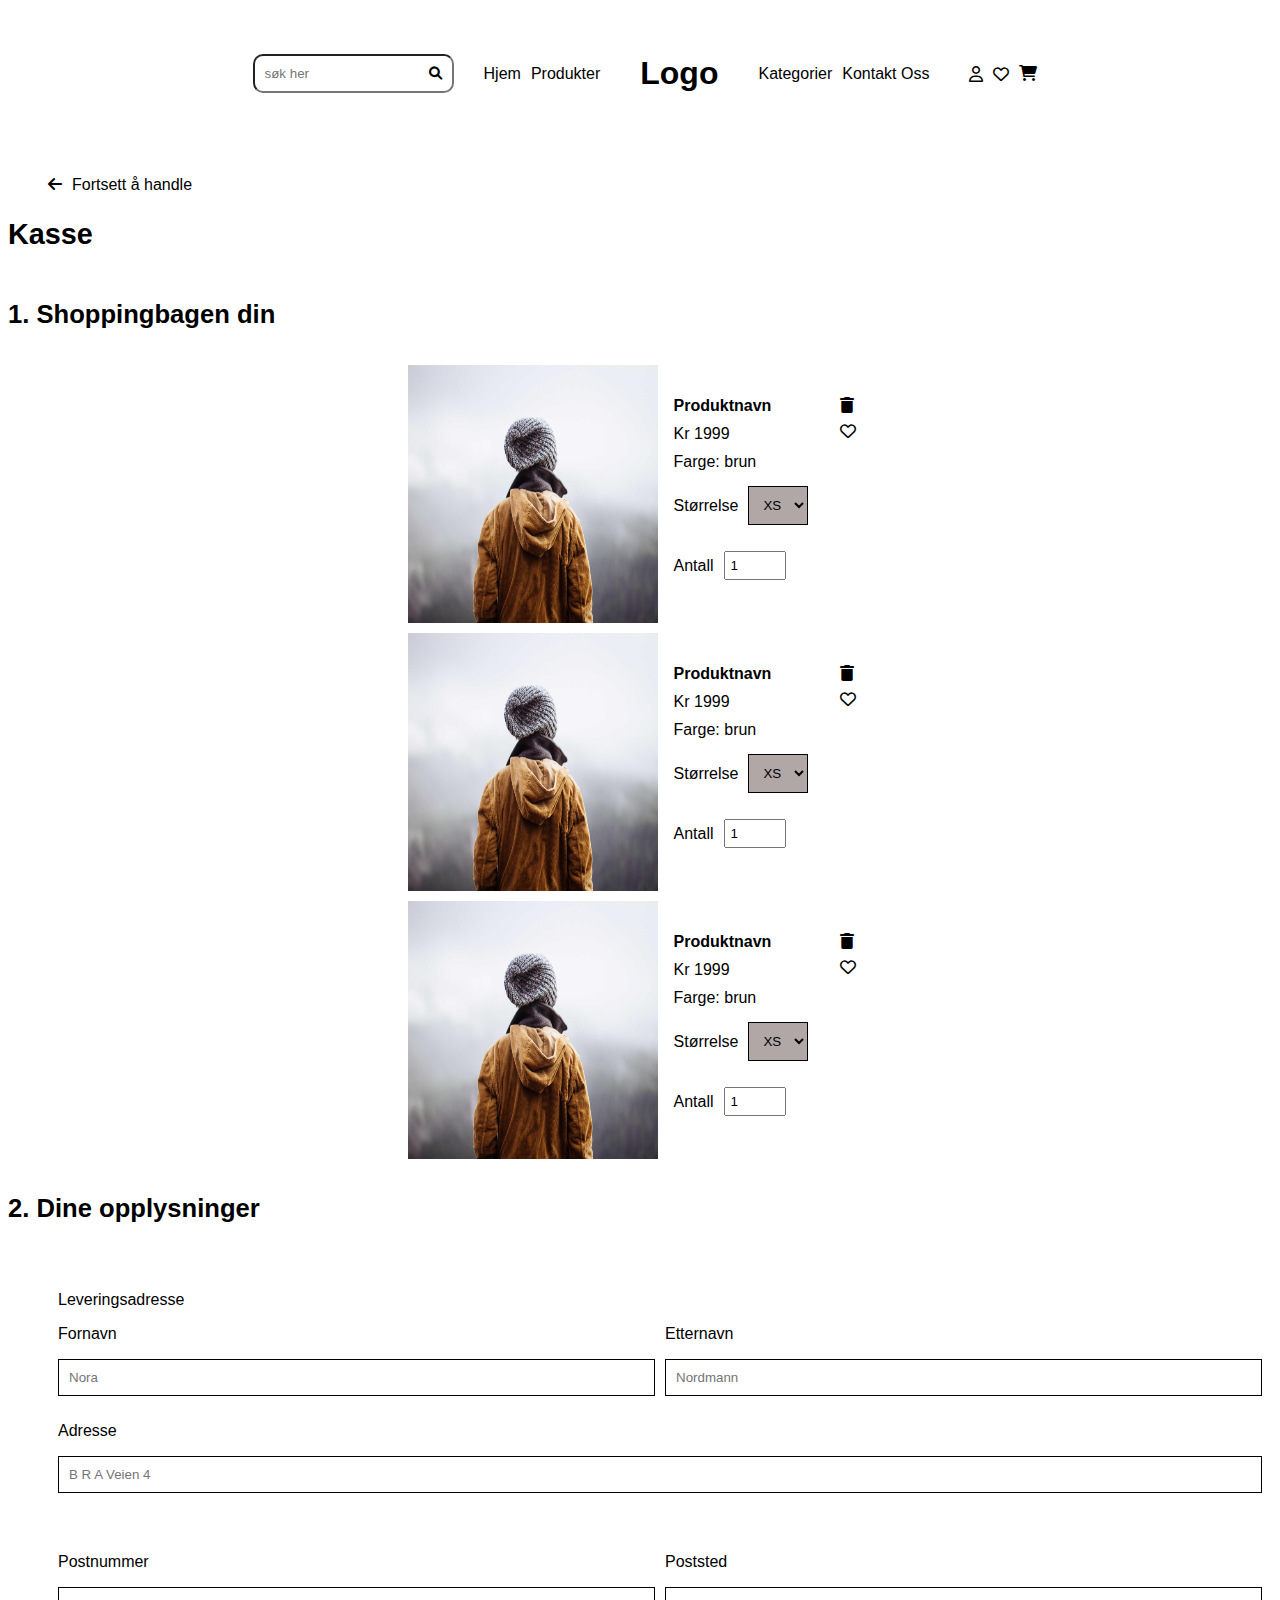
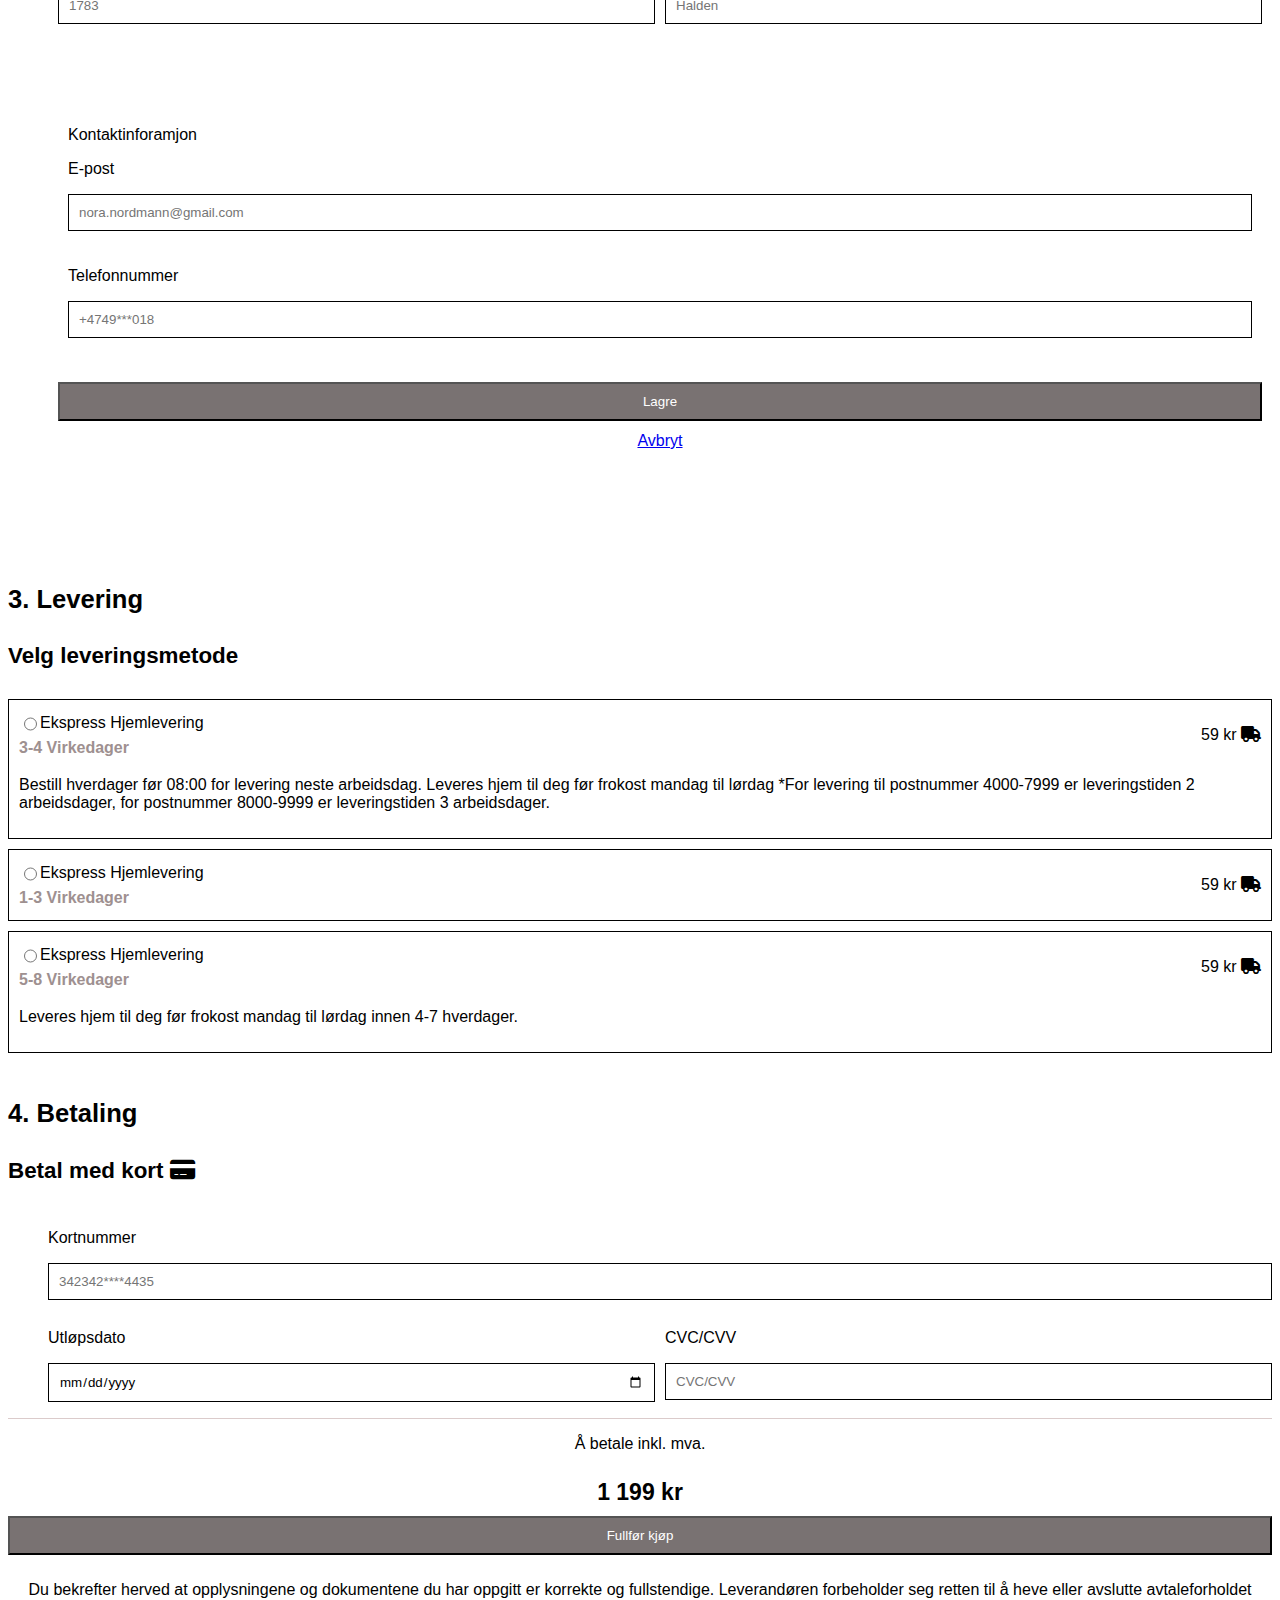
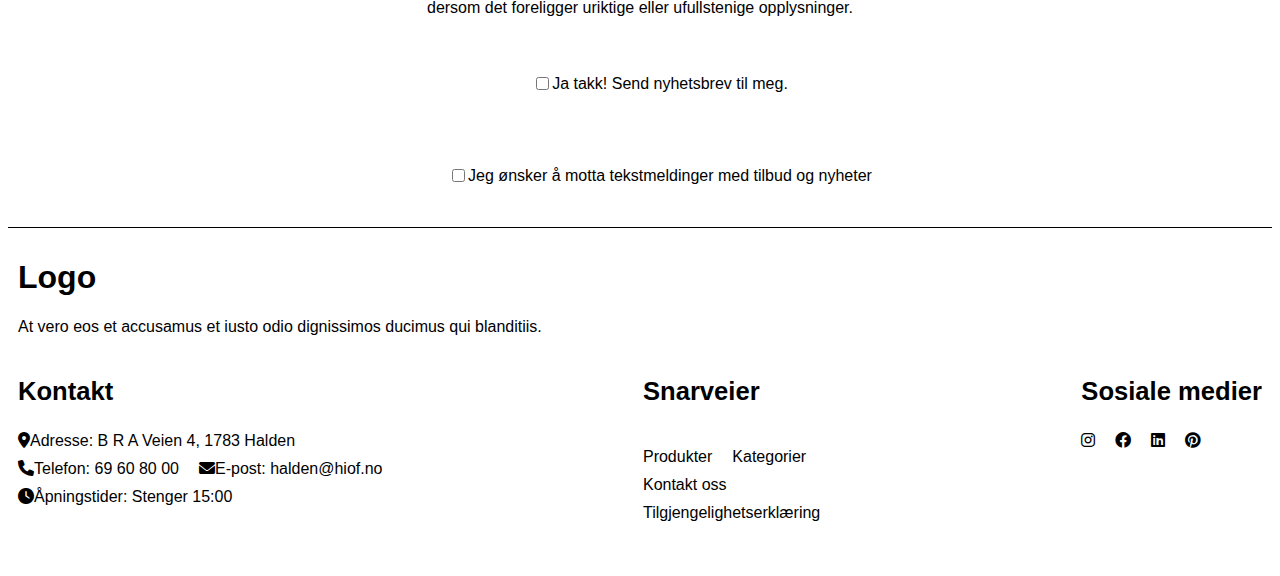
==== commit 3b4a09b5: "Finale 1" ====
--- a/Prosjekteksamen Web H24/checkout.html
+++ b/Prosjekteksamen Web H24/checkout.html
@@ -7,15 +7,12 @@
         <link rel="stylesheet" href="css/style.css">
         <title>Kasseside</title>
     </head>
-    <div id="grid-container">
-        <!-- Bruker div her for å gruppere og sentrere alt av innhold i sida-->
-        <!-- Spesielt da for å gjøre et skille mellom  -->
-<body>
+    <body>
         <header id="global-header">
             <div id="searchbar">
                 <!-- Tar i bruk en div for å holde søkebaren bundet da den består av 2 deler  -->
-                <input type="search" placeholder="søk her" id="search">
-                <button type="submit"><i class="fa-solid fa-magnifying-glass"></i></button>
+                <input type="search" placeholder="søk her" class="search">
+                <button class="mag-glass-but" type="submit"><i class="fa-solid fa-magnifying-glass"></i></button>
             </div>
             <nav>
                 <ul>
@@ -34,7 +31,7 @@
                 </ul>
             </nav>
         </header>
-        <main id="main-checkout">
+        <main class="checkmain">
             <nav id="back-to-page">
                 <ul>
                     <li><i class="fa-solid fa-arrow-left"></i></li>
@@ -56,7 +53,7 @@
                     <li>
                         <p>Størrelse</p>
                         <label>
-                        <select class="infosize" name="size" class="prodsize" required>
+                        <select class="infosize" name="size" required>
                             <option value="" disabled selected>XS</option>
                             <option value="small">S</option>
                             <option value="medium">M</option>
@@ -87,7 +84,7 @@
                 <li>
                     <p>Størrelse</p>
                     <label>
-                    <select class="infosize" name="size" class="prodsize" required>
+                    <select class="infosize" name="size" required>
                         <option value="" disabled selected>XS</option>
                         <option value="small">S</option>
                         <option value="medium">M</option>
@@ -161,7 +158,7 @@
                                     </label>
                                     </li>
 
-                                    <li id="longin">
+                                    <li id="login">
                                         <p>Adresse</p>
                                     <label>
                                         <input type="text" placeholder="B R A Veien 4" id="Adresse" name="Adresse" required>
@@ -216,14 +213,13 @@
 
 
                 <section id="levering">
-                <form onsubmit="handleSubmit(event)">
                             <h3>3. Levering</h3>
                             <h4>Velg leveringsmetode</h4>
                             <article class="leveringalt">
                                 <label>
                                     <input type="radio" name="transport" value="valg1" required> 
-                                    <h4>Ekspress Hjemlevering</h4>
-                                    <p class="boldgrey">3-4 Virkedager</p>
+                                    <span>Ekspress Hjemlevering</span>
+                                    <span class="boldgrey">3-4 Virkedager</span>
                                 </label>
                                 <p>59 kr <i class="fa-solid fa-truck"></i></p>
                                     <p class="filltext">Bestill hverdager før 08:00 for levering neste arbeidsdag. Leveres hjem til deg før frokost mandag til lørdag
@@ -235,8 +231,8 @@
                             <article class="leveringalt">
                                 <label>
                                     <input type="radio" name="transport" value="valg1" required> 
-                                    <h4>Ekspress Hjemlevering</h4>
-                                    <p class="boldgrey">1-3 Virkedager</p>
+                                    <span>Ekspress Hjemlevering</span>
+                                    <span class="boldgrey">1-3 Virkedager</span>
                                 </label>
                                 <p>59 kr <i class="fa-solid fa-truck"></i></p>
                             </article>
@@ -244,108 +240,105 @@
                             <article class="leveringalt">
                                 <label>
                                     <input type="radio" name="transport" value="valg1" required> 
-                                    <h4>Ekspress Hjemlevering</h4>
-                                    <a class="boldgrey">5-8 Virkedager</a>
+                                    <span>Ekspress Hjemlevering</span>
+                                    <span class="boldgrey">5-8 Virkedager</span>
                                 </label>
                                 <p>59 kr <i class="fa-solid fa-truck"></i></p>
                                     <p class="filltext">Leveres hjem til deg før frokost mandag til lørdag innen 4-7 hverdager.</p>
                             </article>
-                </form>
-                </section>
-
+                    </section>
                 <section id="betaling">
-                        <h3>4. Betaling</h3>
-                        <h4>Betal med kort <i class="fa-solid fa-credit-card"></i></h4>
-                <article id="cardinfo">     
                     <form onsubmit="handleSubmit(event)">
-                        <ul id="smallgrid">
-                            <li id="longin2">
-                                <p>Kortnummer</p>
-                                <label>
-                                    <input type="number" placeholder="342342****4435" name="kortnummer" min="1" required>
+                            <h3>4. Betaling</h3>
+                            <h4>Betal med kort <i class="fa-solid fa-credit-card"></i></h4>
+                    <article id="cardinfo">     
+                            <ul id="smallgrid">
+                                <li id="longin2">
+                                    <p>Kortnummer</p>
+                                    <label>
+                                        <input type="number" placeholder="342342****4435" name="kortnummer" min="1" required>
+                                    </label>
+                                </li>
+                                <li id="shortin2">
+                                    <p>Utløpsdato</p>
+                                    <label>
+                                        <input type="date" name="utlopsdato" required >
+                                    </label>
+                                </li>
+                                <li id="shortin3">
+                                    <p>CVC/CVV</p>
+                                    <label for="ccv">
+                                        <input id="ccv" type="number" placeholder="CVC/CVV" name="cvv" required>
+                                    </label>
+                                </li>
+                            </ul>
+                        </article>
+                    <article id="centerbox">
+                            <p>Å betale inkl. mva.</p>
+                            <p id="boldblack">1 199 kr</p>
+                            <button type="submit" value="Send">Fullfør kjøp</button>
+                            <p>Du bekrefter herved at opplysningene og dokumentene du har oppgitt er korrekte og fullstendige.
+                                Leverandøren forbeholder seg retten til å heve eller avslutte avtaleforholdet dersom det foreligger
+                                uriktige eller ufullstenige opplysninger.
+                            </p>
+                        
+                            <ul>
+                            <li>
+                                <label for="boks">
+                                    <input type="checkbox" id="boks" name="boks"> 
                                 </label>
                             </li>
-                            <li id="shortin2">
-                                <p>Utløpsdato</p>
-                                <label>
-                                    <input type="date" name="utlopsdato" required >
-                                </label>
+                            <li>
+                                <p>Ja takk! Send nyhetsbrev til meg.</p>
                             </li>
-                            <li id="shortin3">
-                                <p>CVC/CVV</p>
-                                <label for="cvv">
-                                    <input type="number" placeholder="CVC/CVV" name="cvv" required>
-                                </label>
+                            </ul>
+                            <ul>
+                            <li>
+                                <label for="boks2">
+                                <input type="checkbox" id="boks2" name="boks2"> 
+                                </label>
+                            </li>
+                            <li>
+                                <p>Jeg ønsker å motta tekstmeldinger med tilbud og nyheter</p>
                             </li>
                         </ul>
-                    </article>
-                    <article id="centerbox">
-                        <p>Å betale inkl. mva.</p>
-                        <p id="boldblack">1 199 kr</p>
-                        <button type="submit" value="Send">Fullfør kjøp</button>
-                        <p>Du bekrefter herved at opplysningene og dokumentene du har oppgitt er korrekte og fullstendige.
-                            Leverandøren forbeholder seg retten til å heve eller avslutte avtaleforholdet dersom det foreligger
-                            uriktige eller ufullstenige opplysninger.
-                        </p>
-                    
+                        </article>
+                    </form>
+                </section>
+                </div>
+            </main>
+            <footer id="global-footer">
+                <section id="footerhead">
+                        <a href="index.html"><h1 class="logo">Logo</h1></a>
+                        <p>At vero eos et accusamus et iusto odio dignissimos ducimus qui blanditiis.</p> 
+                </section>
+                <section id="kontaktinfo">
+                        <h3>Kontakt</h3>
+                            <ul>
+                                <li><i class="fa-solid fa-location-dot"></i>Adresse: B R A Veien 4, 1783 Halden</li>
+                                <li><i class="fa-solid fa-phone"></i>Telefon: 69 60 80 00</li>
+                                <li><i class="fa-solid fa-envelope"></i>E-post: halden@hiof.no</li>
+                                <li><i class="fa-solid fa-clock"></i>Åpningstider: Stenger 15:00</li>  
+
+                            </ul>
+                </section>
+                <section id="snarvei-list">
+                        <h3>Snarveier</h3>
                         <ul>
-                        <li>
-                            <label for="boks">
-                                <input type="checkbox" id="boks" name="boks"> 
-                            </label>
-                        </li>
-                        <li>
-                            <p>Ja takk! Send nyhetsbrev til meg.</p>
-                        </li>
+                            <li><a href="index.html#pop-prod">Produkter</a></li>
+                            <li><a href="index.html#pop-kat">Kategorier</a></li>
+                            <li><a href="#global-footer">Kontakt oss</a>
+                            <li><a href="Tilgjengelighetserklæring/Tilgjengelighetserklæring.pdf" target="_blank"> Tilgjengelighetserklæring</a></li>
                         </ul>
+                </section>
+                <section>
+                        <h3>Sosiale medier</h3>
                         <ul>
-                        <li>
-                            <label for="boks2">
-                            <input type="checkbox" id="boks2" name="boks2"> 
-                            </label>
-                        </li>
-                        <li>
-                            <p>Jeg ønsker å motta tekstmeldinger med tilbud og nyheter</p>
-                        </li>
-                    </ul>
-            </article>
-            </form>
-            </section>
-            </div>
-        </main>
-        <footer id="global-footer">
-            <section id="footerhead">
-                    <a href="index.html"><h1 class="logo">Logo</h1></a>
-                    <p>At vero eos et accusamus et iusto odio dignissimos ducimus qui blanditiis.</p> 
-            </section>
-            <section id="kontaktinfo">
-                    <h3>Kontakt</h3>
-                        <ul>
-                            <li><i class="fa-solid fa-location-dot"></i>Adresse: B R A Veien 4, 1783 Halden</li>
-                            <li><i class="fa-solid fa-phone"></i>Telefon: 69 60 80 00</li>
-                            <li><i class="fa-solid fa-envelope"></i>E-post: halden@hiof.no</li>
-                            <li><i class="fa-solid fa-clock"></i>Åpningstider: Stenger 15:00</li>  
-
+                            <li><a href="https://www.instagram.com/"><i class="fa-brands fa-instagram"></i></a></li>
+                            <li><a href="https://www.facebook.com/"><i class="fa-brands fa-facebook"></i></a></li>
+                            <li><a href="https://www.lindkedin.com/"><i class="fa-brands fa-linkedin"></i></a></li>
+                            <li><a href="https://www.pininterest.com/"><i class="fa-brands fa-pinterest"></i></a></li>
                         </ul>
-            </section>
-            <section id="snarvei-list">
-                    <h3>Snarveier</h3>
-                    <ul>
-                        <li><a href="index.html#pop-prod">Produkter</a></li>
-                        <li><a href="index.html#pop-kat">Kategorier</a></li>
-                        <li><a href="#global-footer">Kontakt oss</a>
-                        <li><a href="#"> Tilgjengelighetserklæring</a></li>
-                    </ul>
-            </section>
-            <section>
-                    <h3>Sosiale medier</h3>
-                    <ul>
-                        <li><a href="https://www.instagram.com/"><i class="fa-brands fa-instagram"></i></a></li>
-                        <li><a href="https://www.facebook.com/"><i class="fa-brands fa-facebook"></i></a></li>
-                        <li><a href="https://www.lindkedin.com/"><i class="fa-brands fa-linkedin"></i></a></li>
-                        <li><a href="https://www.pininterest.com/"><i class="fa-brands fa-pinterest"></i></a></li>
-                    </ul>
-
             </section>
         </footer>
     <script>
@@ -358,6 +351,5 @@
         // prompt2 "Kunne du vist denne javascripten og ikke noe annet"
         }
     </script>
-    </div>
 </body>
 </html>--- a/Prosjekteksamen Web H24/css/style.css
+++ b/Prosjekteksamen Web H24/css/style.css
@@ -24,11 +24,21 @@
     color: #000000;
     font-family: Arial, Helvetica, sans-serif;
 }
+i{
+    font-family: Arial, Helvetica, sans-serif;
+    font-style: normal;
+}
 
 /* Grid container */
 
 /* Mobile */
 @media screen and (max-width: 800px){
+    #indexmain{
+        display: grid;
+        grid-template-columns: 1fr;
+        grid-template-rows: 1fr;
+        max-width: 800px;
+    }
     #grid-container{
         display: grid;
         grid-template-columns: 1fr;
@@ -45,7 +55,7 @@
         align-items: center;
         justify-content: center;
     }
-    #searchbar{
+    .searchbar{
         text-align: center;
         display: flex;
         flex-wrap: wrap;
@@ -96,13 +106,62 @@
         text-align: center;
     
     }
+    .bannercard img{
+        position: relative;  
+        max-width: 100%;
+        object-fit: cover;
+        height: auto;
+        border-radius: 20px;
+    }
+    .bannercard{
+        position: relative;
+        display: flex;
+        flex-wrap: wrap;
+        justify-content: center;
+        align-items: center;
+        flex-direction: column;
+    }
+    .bannertext{
+        top: 25%;
+        position: absolute;
+        left: 50%;
+        text-align: right;
+    }
+    #leftbut, #rightbut{
+        display: none;
+    }
+    .bannertext button{
+        padding: 10px;
+        cursor: pointer;
+        font-weight: bold;
+        background-color: #918b8b;
+        border-radius: 10px;
+    }
+    #bannercard2, #bannercard3{
+        display: none;
+    }
+    #prod-det{
+        margin-top: 55px;
+    }
+    #checkmain{
+    display: flex;
+    flex-wrap: wrap;
+    flex-direction: column;
+    justify-content: center;
+    min-width: 350px;
+    }
 }
 
     
 
 /* Desktop */
 @media screen and (min-width: 1000px) {
-
+    #indexmain{
+        display: flex;  
+        flex-wrap: wrap;  
+        justify-content: center;  
+        gap: 10px;  
+    }
     body{
         display: flex;
         flex-direction: column;
@@ -126,7 +185,7 @@
         margin-right: 30px;
         margin-left: 30px;
     }
-    #searchbar{
+    .searchbar{
         text-align: center;
         display: flex;
         flex-wrap: wrap;
@@ -147,6 +206,14 @@
             display: flex;
             flex-wrap: wrap;
             justify-content: left;
+    }
+    #banner img{
+        position: relative;  
+        width: 100%;
+        max-width: 1000px;
+        max-height: 500px;
+        border-radius: 20px;
+        min-width: 1000px;
     }
     #banner{
         position: relative;
@@ -173,12 +240,20 @@
         text-align: right;
         z-index: 2;
     }
+    #bannercard2 .bannertext{
+        left: 8%;
+        text-align: left;
+    }
+    #bannercard3 .bannertext{
+        left: 34%;
+        text-align: center;
+    }
     #rightbut, #leftbut{
         padding: 10px;
         height: 48px;
         width: 48px;
         border-radius: 50%;
-        position: fixed;
+        position: absolute;
         background-color: rgba(226, 224, 224, 0.5);
         top: 50%;
         z-index: 3;
@@ -192,9 +267,17 @@
         top: 34%;
         left: 87%;
     }
-    
-}
-
+    .bannerbut{
+        padding: 10px;
+        cursor: pointer;
+        font-weight: bold;
+        background-color: #fff;
+        border-radius: 10px;
+    }
+    .bannerbut i{
+        font-family: Arial, Helvetica, sans-serif;
+        font-weight: bolder;
+    }
     #snarvei-list{
         display: flex;
         flex-wrap: wrap;
@@ -218,6 +301,12 @@
         display: grid;
         align-items: end;
     }
+    #grid-container-produktinfo{
+        display: grid;
+        grid-template-columns: 1fr 1fr;
+        grid-template-rows: 1fr;
+    }
+}
 
     
 
@@ -248,7 +337,7 @@
         margin-right: 30px;
         margin-left: 30px;
     }
-    #searchbar{
+    .searchbar{
         text-align: center;
         display: flex;
         flex-wrap: wrap;
@@ -269,33 +358,31 @@
             display: flex;
             flex-wrap: wrap;
             justify-content: left;
-        }
-
-    #rightbut, #leftbut{
-        padding: 10px;
-        height: 37px;
-        width: 37px;
-        border-radius: 50%;
-        position: absolute;
-        top: 57%;
-        left: 50%;
-    }
-    #leftbut{
-        left: 10px
-    }
-    #rightbut{   
-        right: 10px;    
+    }
+    #banner img{
+        position: relative;  
+        width: 100%;
+        max-width: 1000px;
+        max-height: 500px;
+        border-radius: 20px;
+        min-width: 1000px;
+    }
+    #banner{
+        position: relative;
+        width: 100%;
     }
     .bannercard{
         position: relative;
         width: 100%;
         margin-bottom: 50px;
+        width: 1000px;
+        scroll-snap-align: start;
     }
     .bannercard img{  
         width: 100%;
         max-width: 1000px;
         max-height: 500px;
-        position: absolute;
+        z-index: 1;
     }
     .bannertext{
         top: 25%;
@@ -303,6 +390,37 @@
         max-width: 331px;
         left: 50%;
         text-align: right;
+        z-index: 2;
+    }
+    #rightbut, #leftbut{
+        padding: 10px;
+        height: 48px;
+        width: 48px;
+        border-radius: 50%;
+        position: absolute;
+        background-color: rgba(226, 224, 224, 0.5);
+        top: 50%;
+        z-index: 3;
+        cursor: pointer;
+    }
+    #leftbut{
+        left: 9%;
+        top: 34%;
+    }
+    #rightbut{   
+        top: 34%;
+        left: 87%;
+    }
+    .bannerbut{
+        padding: 10px;
+        cursor: pointer;
+        font-weight: bold;
+        background-color: #fff;
+        border-radius: 10px;
+    }
+    .bannerbut i{
+        font-family: Arial, Helvetica, sans-serif;
+        font-weight: bolder;
     }
     #snarvei-list{
         display: flex;
@@ -317,10 +435,18 @@
         max-width: 500px;
     }
     #kat3{
-        grid-column: 1 / 3;
-    }
-
-}
+        grid-column: 1 / 4;
+    }
+    #grid-container-produktinfo{
+        display: grid;
+        grid-template-columns: 1fr 1fr;
+        grid-template-rows: 1fr;
+    }
+}
+    #fancypics article{
+        display: grid;
+        align-items: end;
+    }
 
 
 
@@ -341,13 +467,15 @@
     position: relative;
     left: 10px;
 }
-#global-header button{
+.mag-glass-but{
     padding: 10px;
     border: none;
     cursor: pointer;
     border-radius: 0 10px 10px 0;
     background-color: #fff;
     position: absolute;
+    right: -4%;
+    top: 0%;
 }
 #global-header ul{
     gap: 10px;
@@ -355,7 +483,9 @@
     flex-wrap: wrap;
     justify-content: space-evenly;
 }
-
+#searchbar{
+    position: relative;
+}
 #global-header a{
     color: #000000;
     text-decoration: none;
@@ -455,7 +585,14 @@
 
 
 /* Seksjon 1 Hovedside */
-
+#gridmain{
+    display: flex;  
+    flex-wrap: wrap;  
+    justify-content: center;  
+    gap: 10px;  
+    flex-direction: column;
+
+}
 #banner{
     flex-direction: row;
     display: flex;
@@ -466,15 +603,6 @@
     max-width: 1000px;
     gap: 10px;
 }
-
-#banner img{
-    position: relative;  
-    width: 100%;
-    max-width: 1000px;
-    max-height: 500px;
-    border-radius: 20px;
-    min-width: 1000px;
-}
 #banner a{
     color: #000000;
     text-decoration: none;
@@ -523,6 +651,7 @@
 .prod-card{
     border-radius: 10px;
     max-width: 245px;
+    min-width: 240px;
     display: flex;
     flex-wrap: wrap;
     justify-content: space-between;
@@ -538,6 +667,11 @@
     background-color: rgba(0, 0, 0, 0.25);
     padding: 5px;
     left: 188px;
+    font-size: 1.4rem;
+    cursor: pointer;
+}
+.heartbut:hover{
+    background-color: rgb(224, 19, 19);
 }
 .rating{
     list-style: none;
@@ -573,6 +707,20 @@
     width: 100%;
     max-width: 400px;
     border-radius: 20px;
+}
+.pop-prod-but{
+    padding: 10px;
+    cursor: pointer;
+    border-radius: 10px;
+}
+.pop-prod-but:hover{
+    background-color: #5a5454;
+    color: #ffffff;
+}
+.pop-prod-but i{
+    font-family: Arial, Helvetica, sans-serif;
+    font-weight: bold;
+    font-style: normal;
 }
 #centercont a{
     color: #000000;
@@ -750,13 +898,6 @@
 
 
 /* Produktside */
-
-
-#grid-container-produktinfo{
-    display: grid;
-    grid-template-columns: 1fr 1fr;
-    grid-template-rows: 1fr;
-}
 #grid-container-produktinfo img{
     width: 650px;
     max-width: 160px;
@@ -805,7 +946,7 @@
 .dropdown ul{
     border-top-color: rgb(140, 130, 115);
 }
-#dropdown-button{
+.dropdown-button{
     display: flex;
     flex-direction: row;
     justify-content: space-between;
@@ -815,11 +956,6 @@
 }
 
 /* Brødsmulesti */
-#main-content{
-    display: flex;
-    flex-wrap: wrap;
-    gap: 10px;
-}
 #breadcrumbs ul{
     display: flex;
     flex-wrap: wrap;
@@ -867,7 +1003,7 @@
     overflow-x: hidden;
     overflow-y: auto;
 }
-#dropdown-button ul{
+.dropdown-button ul{
     list-style: none;
     padding: 0;
     display: flex;
@@ -882,6 +1018,13 @@
 }
 #smallform label{
     width: 100%;
+}
+#size{
+    cursor: pointer;
+}
+#size:hover{
+    background-color: #000000;
+    color: #ffffff;
 }
 #smallform select{
     padding: 10px;
@@ -894,12 +1037,20 @@
     background-color: #000000;
     color: #fff;
     width: 70%;
+}
+#but1:hover{
+    background-color: #fff;
+    color: #000000;
 }
 #but2{
     background-color:#fff;
     color: #000000;
     width: 20%;
 }
+#but2:hover{
+    background-color: #000000;
+    color: #fff;
+}
 #prodaside a{
     color: #000000;
 }
@@ -1045,6 +1196,7 @@
     flex-wrap: wrap;
     flex-direction: row;
     justify-content: center;
+    width: 100%;
 }
 .checkinfo ul{
     list-style: none;
@@ -1135,6 +1287,9 @@
 }
 #shortin{
     align-content: end;
+}
+#login{
+    grid-column: 1/3;
 }
 #save-but{
     grid-column: 1/4;
@@ -1183,6 +1338,10 @@
     flex-wrap: wrap;
     max-width: 210px;
 }
+.leveringalt label span{
+    align-content: center;
+    gap: 10px;
+}
 .leveringalt h4{
     font-size: 1rem;
 }
